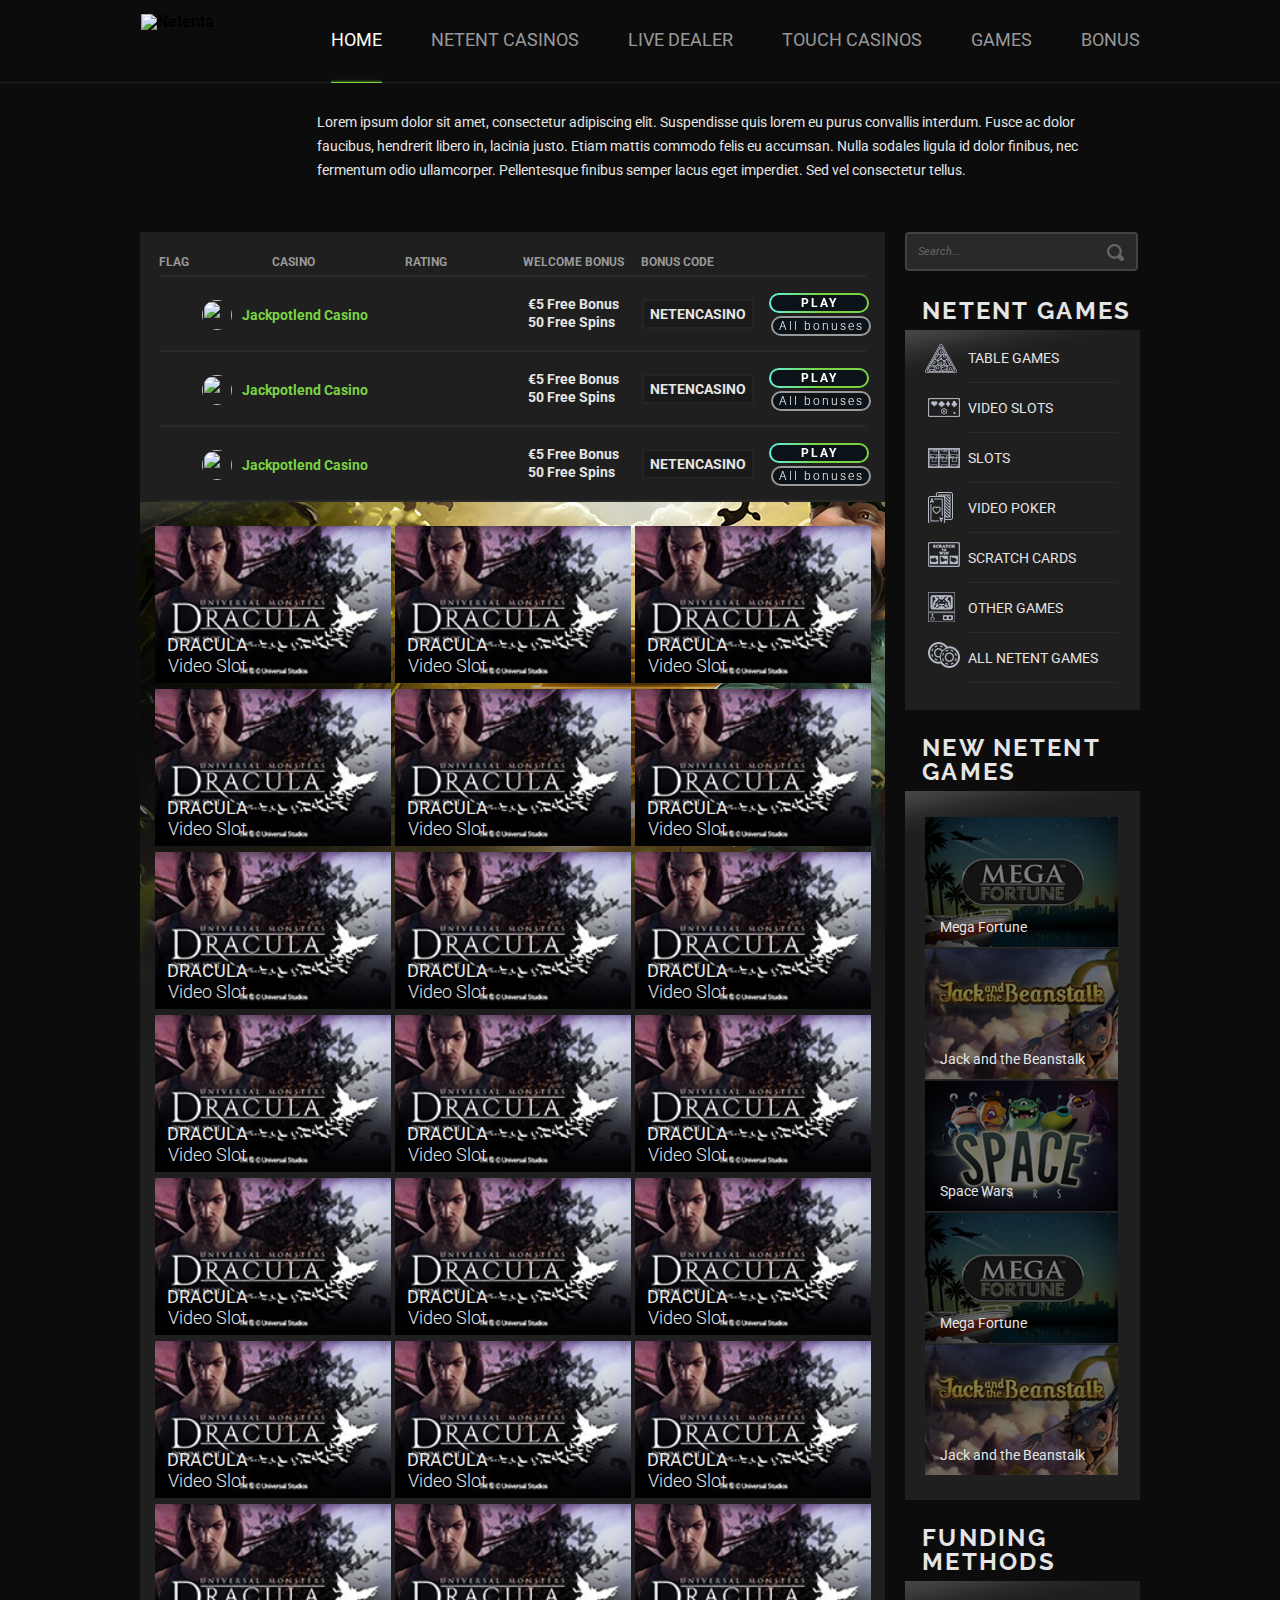
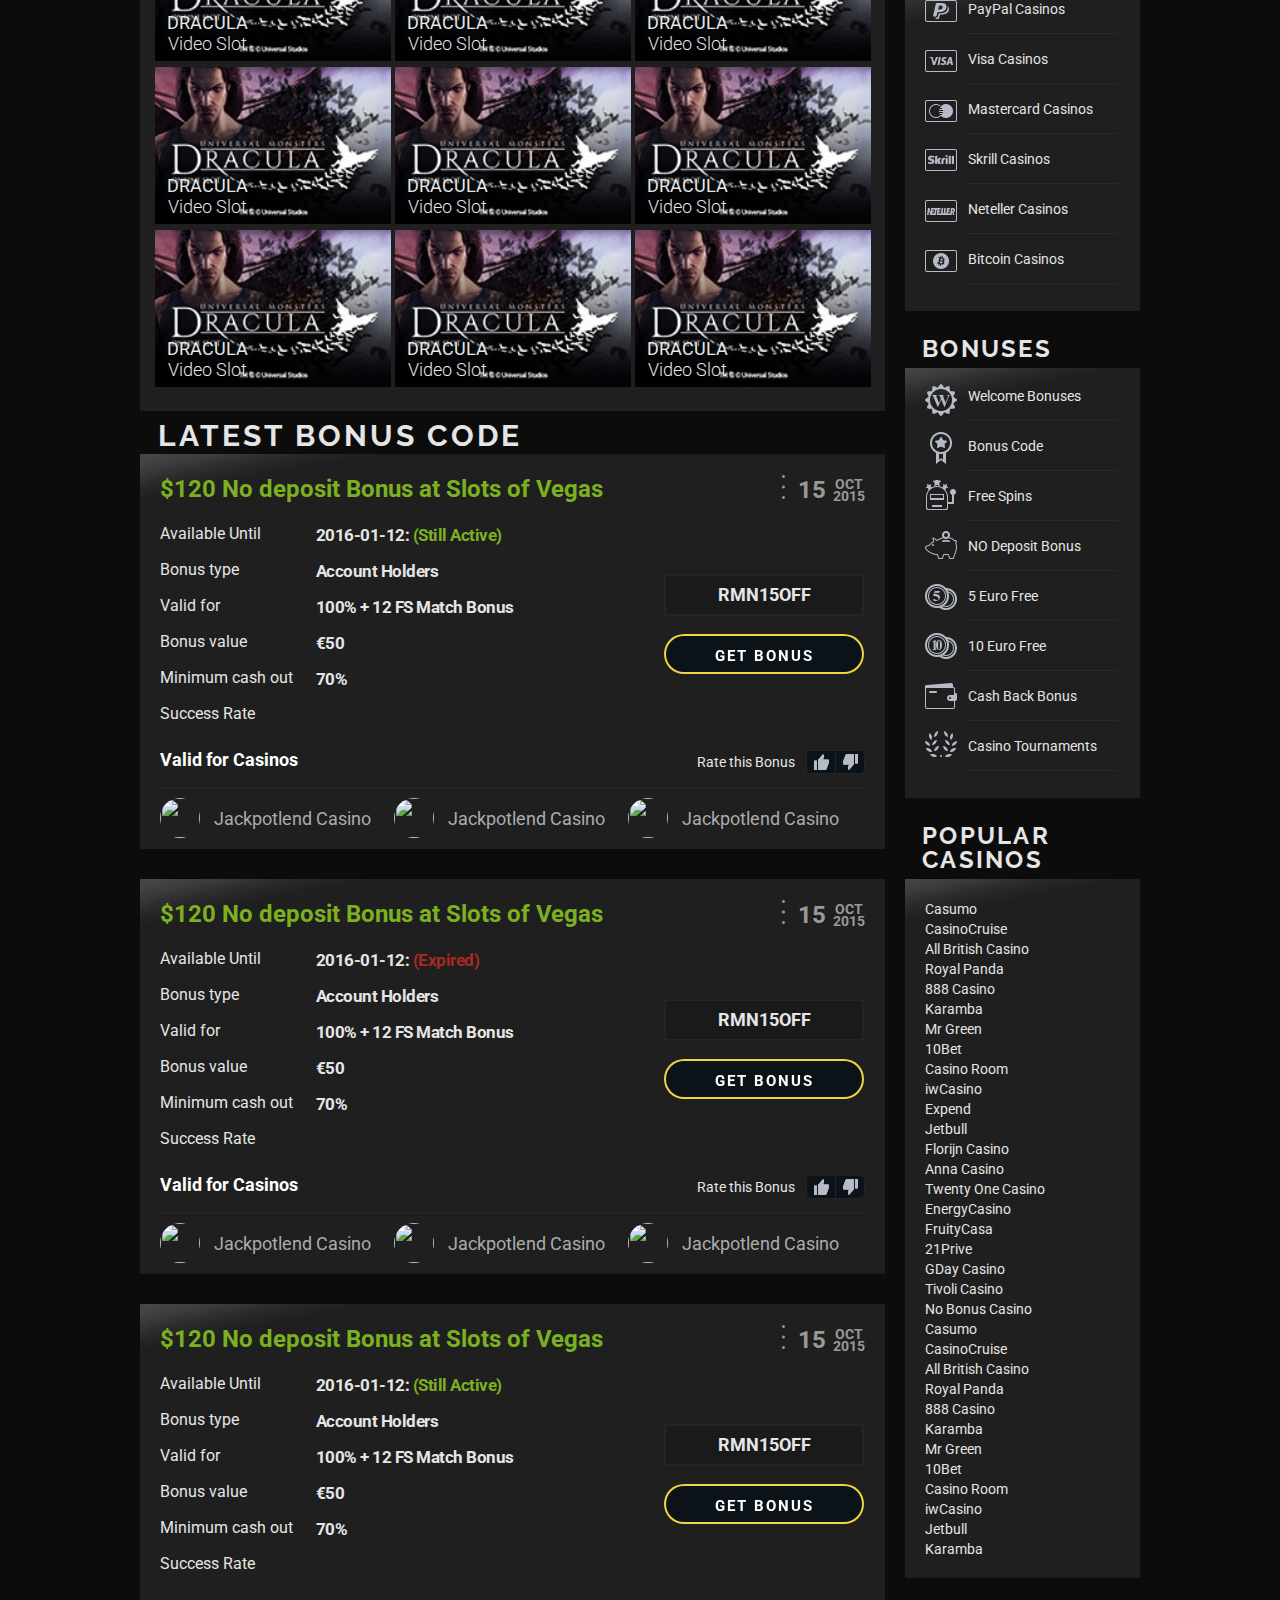
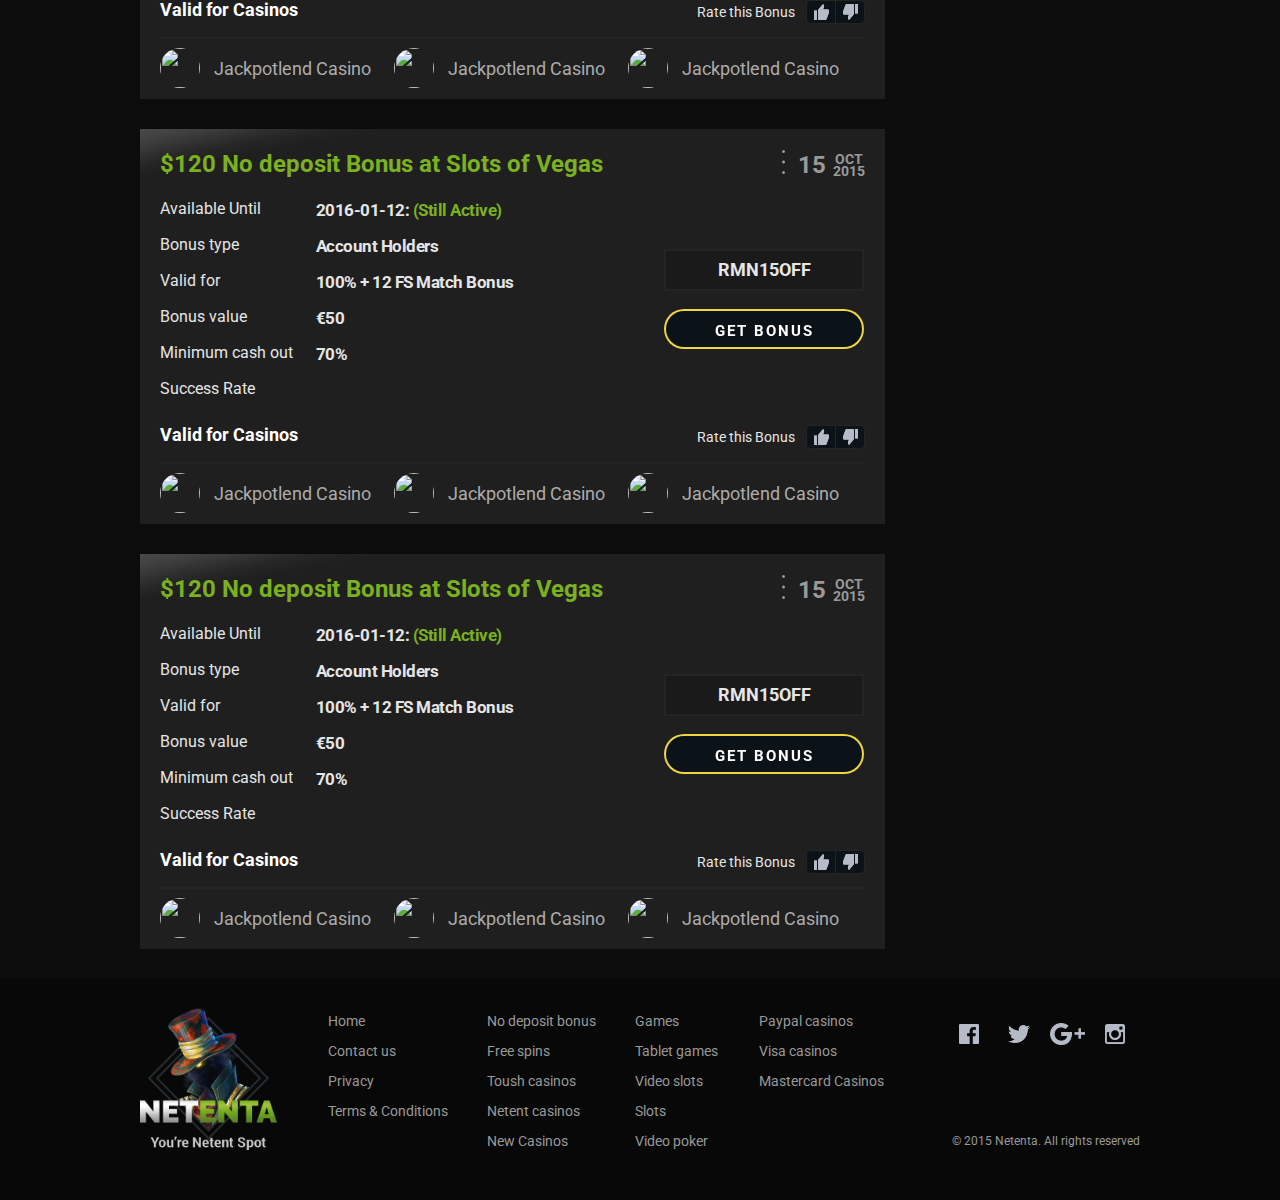
==== index.html @ 896b079a "Merge branch 'kuzmenkos'" ====
﻿<!DOCTYPE html> 
<html lang="ru">
<head>
    <meta charset="utf-8" />
    <meta name="robots" content="noindex, nofollow">
    <meta name="viewport" content="width=device-width, initial-scale=1, shrink-to-fit=no">
    <meta name="format-detection" content="telephone=no">
    <meta name="format-detection" content="address=no">

    <title>Title</title>
    <link href='https://fonts.googleapis.com/css?family=Roboto:400,700,500,900' rel='stylesheet' type='text/css'>
    <link href='https://fonts.googleapis.com/css?family=Raleway:400,700,500,300' rel='stylesheet' type='text/css'>
    <link rel="stylesheet" href="css/main.css" />

</head>
<body>

    <!-- btn-up -->
    <span class="btn-up"></span>
    <!-- /btn-up -->

    <div class="site">

        <!-- site__header -->
        <header class="site__header">

            <!-- site__header-layout -->
            <div class="site__header-layout">

                <!-- logo -->
                <h1 class="logo">
                    <img src="img/logo.png" alt="Netenta" class="logo__mobile"/>
                    <img src="img/logo-desktop.jpg" alt="Netenta" class="logo__desktop"/>
                </h1>
                <!-- /logo -->

                <!-- menu -->
                <nav class="menu">

                    <!-- menu__btn -->
                    <button class="menu__btn"></button>
                    <!-- /menu__btn -->

                    <!-- menu__wrap -->
                    <div class="menu__wrap">

                        <a href="#" class="active"><span>Home</span></a>
                        <a href="#"><span>Netent casinos</span></a>
                        <a href="#"><span>Live Dealer</span></a>
                        <a href="#"><span>Touch casinos</span></a>
                        <a href="#"><span>Games</span></a>
                        <a href="#"><span>Bonus</span></a>

                    </div>
                    <!-- /menu__wrap -->
                </nav>
                <!-- /menu -->

                <!-- search -->
                <div class="search">

                    <!-- search__btn -->
                    <div class="search__btn"></div>
                    <!-- /search__btn -->

                    <!-- search__frame -->
                    <div class="search__frame">
                        <input type="search" name="search" placeholder="Search..."/>
                        <button name="find" value="find"></button>
                    </div>
                    <!-- /search__frame -->

                </div>
                <!-- /search -->
            </div>
            <!-- /site__header-layout -->

        </header>
        <!-- /site__header -->

        <!-- site__content -->
        <div class="site__content">

            <!-- text -->
            <div class="text">
                <p>
                    Lorem ipsum dolor sit amet, consectetur adipiscing elit.
                    Suspendisse quis lorem eu purus convallis interdum.
                    Fusce ac dolor faucibus, hendrerit libero in, lacinia justo.
                    Etiam mattis commodo felis eu accumsan. Nulla sodales ligula id
                    dolor finibus, nec fermentum odio ullamcorper. Pellentesque finibus
                    semper lacus eget imperdiet. Sed vel consectetur tellus.
                </p>
            </div>
            <!-- /text -->

            <!-- site__content-layout -->
            <div class="site__content-layout">

                <!-- games -->
                <div class="games">

                    <!-- games__head-->
                    <div class="games__head">
                        <div class="games__head-flag">Flag</div>
                        <div class="games__head-casino">Casino</div>
                        <div class="games_head_tablet">
                            <div class="games__head-rating">Rating</div>
                            <div class="games__head-bonus">Welcome bonus</div>
                            <div class="games__head-code">Bonus code</div>
                        </div>
                        <div></div>
                    </div>
                    <!-- /games__head -->

                    <!--game-->
                    <div class="game">

                        
                            <!--game__flag-->
                            <div class="game__flag"></div>
                            <!--/game__flag-->
                        
                            <!--game__casino-->
                            <div class="game__casino">
                                <img src="img/casino-game-logo.png">
                                Jackpotlend Casino
                            </div>
                            <!--/game__casino-->

                        <div class="games-tablet">
                            <!--game__rating-->
                            <div class="game__rating">

                                    <div style="width: 50%"></div>

                            </div>
                            <!--/game__rating-->
                        
                            <!--game__bonus-->
                            <div class="game__bonus">
                                <span>€5 Free Bonus</span>
                                <span>50 Free Spins</span>
                            </div>
                            <!--/game__bonus-->

                            <!--game__code-->
                            <div class="game__code">
                                Netencasino
                            </div>
                            <!--/game__code-->

                            <!--game__buttons-->
                            <div class="game__buttons">
                                <a class="btn-play" href="#"><span>Play</span></a>
                                <a class="btn-play btn-all" href="#"><span>All bonuses</span></a>
                            </div>
                            <!--/game__buttons-->
                            </div>

                    </div>
                    <!--/game-->

                    
                    <!--game-->
                    <div class="game">

                        <!--game__flag-->
                        <div class="game__flag"></div>
                        <!--/game__flag-->

                        <!--game__casino-->
                        <div class="game__casino">
                            <img src="img/casino-game-logo.png">
                            Jackpotlend Casino
                        </div>
                        <!--/game__casino-->

                        <div class="games-tablet">
                            <!--game__rating-->
                            <div class="game__rating">

                                <div style="width: 50%"></div>

                            </div>
                            <!--/game__rating-->

                            <!--game__bonus-->
                            <div class="game__bonus">
                                <span>€5 Free Bonus</span>
                                <span>50 Free Spins</span>
                            </div>
                            <!--/game__bonus-->

                            <!--game__code-->
                            <div class="game__code">
                                Netencasino
                            </div>
                            <!--/game__code-->

                            <!--game__buttons-->
                            <div class="game__buttons">
                                <a class="btn-play" href="#"><span>Play</span></a>
                                <a class="btn-play btn-all" href="#"><span>All bonuses</span></a>
                            </div>
                            <!--/game__buttons-->
                        </div>

                    </div>
                    <!--/game-->

                    <!--game-->
                    <div class="game">

                        <!--game__flag-->
                        <div class="game__flag"></div>
                        <!--/game__flag-->

                        <!--game__casino-->
                        <div class="game__casino">
                            <img src="img/casino-game-logo.png">
                            Jackpotlend Casino
                        </div>
                        <!--/game__casino-->

                        <div class="games-tablet">
                            <!--game__rating-->
                            <div class="game__rating">

                                <div style="width: 50%"></div>

                            </div>
                            <!--/game__rating-->

                            <!--game__bonus-->
                            <div class="game__bonus">
                                <span>€5 Free Bonus</span>
                                <span>50 Free Spins</span>
                            </div>
                            <!--/game__bonus-->

                            <!--game__code-->
                            <div class="game__code">
                                Netencasino
                            </div>
                            <!--/game__code-->

                            <!--game__buttons-->
                            <div class="game__buttons">
                                <a class="btn-play" href="#"><span>Play</span></a>
                                <a class="btn-play btn-all" href="#"><span>All bonuses</span></a>
                            </div>
                            <!--/game__buttons-->
                        </div>

                    </div>
                    <!--/game-->


                </div>
                <!-- /games -->

                <div class="preview__games">

                    <div>
                        <a href="#" style="background-image: url('img/game1.png')">

                            <span class="preview__games-descr"><strong>Dracula</strong>Video Slot</span>
                            <span class="preview__button">Play</span>
                        </a>

                    </div>

                    <div>
                        <a href="#" style="background-image: url('img/game1.png')">

                            <span class="preview__games-descr"><strong>Dracula</strong>Video Slot</span>
                            <span class="preview__button">Play</span>
                        </a>

                    </div>

                    <div>
                        <a href="#" style="background-image: url('img/game1.png')">

                            <span class="preview__games-descr"><strong>Dracula</strong>Video Slot</span>
                            <span class="preview__button">Play</span>
                        </a>

                    </div>

                    <div>
                        <a href="#" style="background-image: url('img/game1.png')">

                            <span class="preview__games-descr"><strong>Dracula</strong>Video Slot</span>
                            <span class="preview__button">Play</span>
                        </a>

                    </div>

                    <div>
                        <a href="#" style="background-image: url('img/game1.png')">

                            <span class="preview__games-descr"><strong>Dracula</strong>Video Slot</span>
                            <span class="preview__button">Play</span>
                        </a>

                    </div>

                    <div>
                        <a href="#" style="background-image: url('img/game1.png')">

                            <span class="preview__games-descr"><strong>Dracula</strong>Video Slot</span>
                            <span class="preview__button">Play</span>
                        </a>

                    </div>

                    <div>
                        <a href="#" style="background-image: url('img/game1.png')">

                            <span class="preview__games-descr"><strong>Dracula</strong>Video Slot</span>
                            <span class="preview__button">Play</span>
                        </a>

                    </div>

                    <div>
                        <a href="#" style="background-image: url('img/game1.png')">

                            <span class="preview__games-descr"><strong>Dracula</strong>Video Slot</span>
                            <span class="preview__button">Play</span>
                        </a>

                    </div>

                    <div>
                        <a href="#" style="background-image: url('img/game1.png')">

                            <span class="preview__games-descr"><strong>Dracula</strong>Video Slot</span>
                            <span class="preview__button">Play</span>
                        </a>

                    </div>

                    <div>
                        <a href="#" style="background-image: url('img/game1.png')">

                            <span class="preview__games-descr"><strong>Dracula</strong>Video Slot</span>
                            <span class="preview__button">Play</span>
                        </a>

                    </div>

                    <div>
                        <a href="#" style="background-image: url('img/game1.png')">

                            <span class="preview__games-descr"><strong>Dracula</strong>Video Slot</span>
                            <span class="preview__button">Play</span>
                        </a>

                    </div>
                    <div>
                        <a href="#" style="background-image: url('img/game1.png')">

                            <span class="preview__games-descr"><strong>Dracula</strong>Video Slot</span>
                            <span class="preview__button">Play</span>
                        </a>

                    </div>
                    <div>
                        <a href="#" style="background-image: url('img/game1.png')">

                            <span class="preview__games-descr"><strong>Dracula</strong>Video Slot</span>
                            <span class="preview__button">Play</span>
                        </a>

                    </div>
                    <div>
                        <a href="#" style="background-image: url('img/game1.png')">

                            <span class="preview__games-descr"><strong>Dracula</strong>Video Slot</span>
                            <span class="preview__button">Play</span>
                        </a>

                    </div>
                    <div>
                        <a href="#" style="background-image: url('img/game1.png')">

                            <span class="preview__games-descr"><strong>Dracula</strong>Video Slot</span>
                            <span class="preview__button">Play</span>
                        </a>

                    </div>
                    <div>
                        <a href="#" style="background-image: url('img/game1.png')">

                            <span class="preview__games-descr"><strong>Dracula</strong>Video Slot</span>
                            <span class="preview__button">Play</span>
                        </a>

                    </div>
                    <div>
                        <a href="#" style="background-image: url('img/game1.png')">

                            <span class="preview__games-descr"><strong>Dracula</strong>Video Slot</span>
                            <span class="preview__button">Play</span>
                        </a>

                    </div>
                    <div>
                        <a href="#" style="background-image: url('img/game1.png')">

                            <span class="preview__games-descr"><strong>Dracula</strong>Video Slot</span>
                            <span class="preview__button">Play</span>
                        </a>

                    </div>
                    <div>
                        <a href="#" style="background-image: url('img/game1.png')">

                            <span class="preview__games-descr"><strong>Dracula</strong>Video Slot</span>
                            <span class="preview__button">Play</span>
                        </a>

                    </div>
                    <div>
                        <a href="#" style="background-image: url('img/game1.png')">

                            <span class="preview__games-descr"><strong>Dracula</strong>Video Slot</span>
                            <span class="preview__button">Play</span>
                        </a>

                    </div>
                    <div>
                        <a href="#" style="background-image: url('img/game1.png')">

                            <span class="preview__games-descr"><strong>Dracula</strong>Video Slot</span>
                            <span class="preview__button">Play</span>
                        </a>

                    </div>
                    <div>
                        <a href="#" style="background-image: url('img/game1.png')">

                            <span class="preview__games-descr"><strong>Dracula</strong>Video Slot</span>
                            <span class="preview__button">Play</span>
                        </a>

                    </div>
                    <div>
                        <a href="#" style="background-image: url('img/game1.png')">

                            <span class="preview__games-descr"><strong>Dracula</strong>Video Slot</span>
                            <span class="preview__button">Play</span>
                        </a>

                    </div>
                    <div>
                        <a href="#" style="background-image: url('img/game1.png')">

                            <span class="preview__games-descr"><strong>Dracula</strong>Video Slot</span>
                            <span class="preview__button">Play</span>
                        </a>

                    </div>
                    <div>
                        <a href="#" style="background-image: url('img/game1.png')">

                            <span class="preview__games-descr"><strong>Dracula</strong>Video Slot</span>
                            <span class="preview__button">Play</span>
                        </a>

                    </div>
                    <div>
                        <a href="#" style="background-image: url('img/game1.png')">

                            <span class="preview__games-descr"><strong>Dracula</strong>Video Slot</span>
                            <span class="preview__button">Play</span>
                        </a>

                    </div>
                    <div>
                        <a href="#" style="background-image: url('img/game1.png')">

                            <span class="preview__games-descr"><strong>Dracula</strong>Video Slot</span>
                            <span class="preview__button">Play</span>
                        </a>

                    </div>



                </div>

                <!--latest -->
                <div class="latest">

                    <!--site__title -->
                    <h2 class="site__title">Latest Bonus code</h2>
                    <!--site__title -->

                    <!--latest__wrap -->
                    <div class="latest__wrap">

                        <!--latest__item -->
                        <div class="latest__item">

                            <h2 class="latest__title">$120 No deposit Bonus at Slots of Vegas</h2>

                            <div class="latest__data">
                                <span>Oct</span>
                                <span class="latest__data__number">15</span>
                                <span>2015</span>
                            </div>

                            <dl class="latest__bonus">
                                <dt>Available Until</dt>
                                <dd>2016-01-12:
                                    <span class="latest__green">(Still Active)</span>
                                </dd>
                                <dt>Bonus type</dt>
                                <dd>Account Holders</dd>
                                <dt>Valid for</dt>
                                <dd>100% + 12 FS
                                    Match Bonus</dd>
                                <dt>Bonus value</dt>
                                <dd>€50</dd>
                                <dt>Minimum cash out</dt>
                                <dd>70%</dd>
                                <dt>Success Rate</dt>
                                <dd></dd>
                            </dl>

                            <!--latest__code -->
                            <div class="latest__code">
                                rmn15off
                            </div>
                            <!--/latest__code -->

                            <!--btn_latest -->
                            <a class="btn-play btn_latest" href="#">
                                <span>Get Bonus</span>
                            </a>
                            <!--/btn_latest -->

                            <!--latest__rate -->
                            <div class="latest__rate">

                                <div class="latest__hand">
                                    <span>Rate this Bonus</span>
                                    <a href="#" class="latest__hand-up">
                                        <span></span>
                                    </a>
                                    <a href="#" class="latest__hand-down">
                                        <span></span>
                                    </a>
                                    <span>Rate this Bonus</span>
                                </div>

                            </div>
                            <!--/latest__rate -->

                            <div class="latest__valid">
                                Valid for Casinos
                            </div>

                            <div class="latest__valid-casino">

                                <!--game__casino-->
                                <a href="#" class="game__casino">
                                        <img src="img/casino-game-logo.png">
                                        Jackpotlend Casino
                                </a>
                                <!--/game__casino-->

                                <!--game__casino-->
                                <a href="#" class="game__casino">
                                    <img src="img/casino-game-logo.png">
                                    Jackpotlend Casino
                                </a>
                                <!--/game__casino-->

                                <!--game__casino-->
                                <a href="#" class="game__casino">
                                    <img src="img/casino-game-logo.png">
                                    Jackpotlend Casino
                                </a>
                                <!--/game__casino-->

                            </div>

                        </div>
                        <!--/latest__item -->

                        <!--latest__item -->
                        <div class="latest__item">

                            <h2 class="latest__title">$120 No deposit Bonus at Slots of Vegas</h2>

                            <div class="latest__data">
                                <span>Oct</span>
                                <span class="latest__data__number">15</span>
                                <span>2015</span>
                            </div>

                            <dl class="latest__bonus">
                                <dt>Available Until</dt>
                                <dd>2016-01-12:
                                    <span class="latest__red">(Expired)</span>
                                </dd>
                                <dt>Bonus type</dt>
                                <dd>Account Holders</dd>
                                <dt>Valid for</dt>
                                <dd>100% + 12 FS
                                    Match Bonus</dd>
                                <dt>Bonus value</dt>
                                <dd>€50</dd>
                                <dt>Minimum cash out</dt>
                                <dd>70%</dd>
                                <dt>Success Rate</dt>
                                <dd></dd>
                            </dl>

                            <!--latest__code -->
                            <div class="latest__code">
                                rmn15off
                            </div>
                            <!--/latest__code -->

                            <!--btn_latest -->
                            <a class="btn-play btn_latest" href="#">
                                <span>Get Bonus</span>
                            </a>
                            <!--/btn_latest -->

                            <!--latest__rate -->
                            <div class="latest__rate">

                                <div class="latest__hand">
                                    <span>Rate this Bonus</span>
                                    <a href="#" class="latest__hand-up">
                                        <span></span>
                                    </a>
                                    <a href="#" class="latest__hand-down">
                                        <span></span>
                                    </a>
                                    <span>Rate this Bonus</span>
                                </div>

                            </div>
                            <!--/latest__rate -->

                            <div class="latest__valid">
                                Valid for Casinos
                            </div>

                            <div class="latest__valid-casino">

                                <!--game__casino-->
                                <a href="#" class="game__casino">
                                    <img src="img/casino-game-logo.png">
                                    Jackpotlend Casino
                                </a>
                                <!--/game__casino-->

                                <!--game__casino-->
                                <a href="#" class="game__casino">
                                    <img src="img/casino-game-logo.png">
                                    Jackpotlend Casino
                                </a>
                                <!--/game__casino-->

                                <!--game__casino-->
                                <a href="#" class="game__casino">
                                    <img src="img/casino-game-logo.png">
                                    Jackpotlend Casino
                                </a>
                                <!--/game__casino-->

                            </div>

                        </div>
                        <!--/latest__item -->

                        <!--latest__item -->
                        <div class="latest__item">

                            <h2 class="latest__title">$120 No deposit Bonus at Slots of Vegas</h2>

                            <div class="latest__data">
                                <span>Oct</span>
                                <span class="latest__data__number">15</span>
                                <span>2015</span>
                            </div>

                            <dl class="latest__bonus">
                                <dt>Available Until</dt>
                                <dd>2016-01-12:
                                    <span class="latest__green">(Still Active)</span>
                                </dd>
                                <dt>Bonus type</dt>
                                <dd>Account Holders</dd>
                                <dt>Valid for</dt>
                                <dd>100% + 12 FS
                                    Match Bonus</dd>
                                <dt>Bonus value</dt>
                                <dd>€50</dd>
                                <dt>Minimum cash out</dt>
                                <dd>70%</dd>
                                <dt>Success Rate</dt>
                                <dd></dd>
                            </dl>

                            <!--latest__code -->
                            <div class="latest__code">
                                rmn15off
                            </div>
                            <!--/latest__code -->

                            <!--btn_latest -->
                            <a class="btn-play btn_latest" href="#">
                                <span>Get Bonus</span>
                            </a>
                            <!--/btn_latest -->

                            <!--latest__rate -->
                            <div class="latest__rate">

                                <div class="latest__hand">
                                    <span>Rate this Bonus</span>
                                    <a href="#" class="latest__hand-up">
                                        <span></span>
                                    </a>
                                    <a href="#" class="latest__hand-down">
                                        <span></span>
                                    </a>
                                    <span>Rate this Bonus</span>
                                </div>

                            </div>
                            <!--/latest__rate -->

                            <div class="latest__valid">
                                Valid for Casinos
                            </div>

                            <div class="latest__valid-casino">

                                <!--game__casino-->
                                <a href="#" class="game__casino">
                                    <img src="img/casino-game-logo.png">
                                    Jackpotlend Casino
                                </a>
                                <!--/game__casino-->

                                <!--game__casino-->
                                <a href="#" class="game__casino">
                                    <img src="img/casino-game-logo.png">
                                    Jackpotlend Casino
                                </a>
                                <!--/game__casino-->

                                <!--game__casino-->
                                <a href="#" class="game__casino">
                                    <img src="img/casino-game-logo.png">
                                    Jackpotlend Casino
                                </a>
                                <!--/game__casino-->

                            </div>

                        </div>
                        <!--/latest__item -->

                        <!--latest__item -->
                        <div class="latest__item">

                            <h2 class="latest__title">$120 No deposit Bonus at Slots of Vegas</h2>

                            <div class="latest__data">
                                <span>Oct</span>
                                <span class="latest__data__number">15</span>
                                <span>2015</span>
                            </div>

                            <dl class="latest__bonus">
                                <dt>Available Until</dt>
                                <dd>2016-01-12:
                                    <span class="latest__green">(Still Active)</span>
                                </dd>
                                <dt>Bonus type</dt>
                                <dd>Account Holders</dd>
                                <dt>Valid for</dt>
                                <dd>100% + 12 FS
                                    Match Bonus</dd>
                                <dt>Bonus value</dt>
                                <dd>€50</dd>
                                <dt>Minimum cash out</dt>
                                <dd>70%</dd>
                                <dt>Success Rate</dt>
                                <dd></dd>
                            </dl>

                            <!--latest__code -->
                            <div class="latest__code">
                                rmn15off
                            </div>
                            <!--/latest__code -->

                            <!--btn_latest -->
                            <a class="btn-play btn_latest" href="#">
                                <span>Get Bonus</span>
                            </a>
                            <!--/btn_latest -->

                            <!--latest__rate -->
                            <div class="latest__rate">

                                <div class="latest__hand">
                                    <span>Rate this Bonus</span>
                                    <a href="#" class="latest__hand-up">
                                        <span></span>
                                    </a>
                                    <a href="#" class="latest__hand-down">
                                        <span></span>
                                    </a>
                                    <span>Rate this Bonus</span>
                                </div>

                            </div>
                            <!--/latest__rate -->

                            <div class="latest__valid">
                                Valid for Casinos
                            </div>

                            <div class="latest__valid-casino">

                                <!--game__casino-->
                                <a href="#" class="game__casino">
                                    <img src="img/casino-game-logo.png">
                                    Jackpotlend Casino
                                </a>
                                <!--/game__casino-->

                                <!--game__casino-->
                                <a href="#" class="game__casino">
                                    <img src="img/casino-game-logo.png">
                                    Jackpotlend Casino
                                </a>
                                <!--/game__casino-->

                                <!--game__casino-->
                                <a href="#" class="game__casino">
                                    <img src="img/casino-game-logo.png">
                                    Jackpotlend Casino
                                </a>
                                <!--/game__casino-->

                            </div>

                        </div>
                        <!--/latest__item -->

                        <!--latest__item -->
                        <div class="latest__item">

                            <h2 class="latest__title">$120 No deposit Bonus at Slots of Vegas</h2>

                            <div class="latest__data">
                                <span>Oct</span>
                                <span class="latest__data__number">15</span>
                                <span>2015</span>
                            </div>

                            <dl class="latest__bonus">
                                <dt>Available Until</dt>
                                <dd>2016-01-12:
                                    <span class="latest__green">(Still Active)</span>
                                </dd>
                                <dt>Bonus type</dt>
                                <dd>Account Holders</dd>
                                <dt>Valid for</dt>
                                <dd>100% + 12 FS
                                    Match Bonus</dd>
                                <dt>Bonus value</dt>
                                <dd>€50</dd>
                                <dt>Minimum cash out</dt>
                                <dd>70%</dd>
                                <dt>Success Rate</dt>
                                <dd></dd>
                            </dl>

                            <!--latest__code -->
                            <div class="latest__code">
                                rmn15off
                            </div>
                            <!--/latest__code -->

                            <!--btn_latest -->
                            <a class="btn-play btn_latest" href="#">
                                <span>Get Bonus</span>
                            </a>
                            <!--/btn_latest -->

                            <!--latest__rate -->
                            <div class="latest__rate">

                                <div class="latest__hand">
                                    <span>Rate this Bonus</span>
                                    <a href="#" class="latest__hand-up">
                                        <span></span>
                                    </a>
                                    <a href="#" class="latest__hand-down">
                                        <span></span>
                                    </a>
                                    <span>Rate this Bonus</span>
                                </div>

                            </div>
                            <!--/latest__rate -->

                            <div class="latest__valid">
                                Valid for Casinos
                            </div>

                            <div class="latest__valid-casino">

                                <!--game__casino-->
                                <a href="#" class="game__casino">
                                    <img src="img/casino-game-logo.png">
                                    Jackpotlend Casino
                                </a>
                                <!--/game__casino-->

                                <!--game__casino-->
                                <a href="#" class="game__casino">
                                    <img src="img/casino-game-logo.png">
                                    Jackpotlend Casino
                                </a>
                                <!--/game__casino-->

                                <!--game__casino-->
                                <a href="#" class="game__casino">
                                    <img src="img/casino-game-logo.png">
                                    Jackpotlend Casino
                                </a>
                                <!--/game__casino-->

                            </div>

                        </div>
                        <!--/latest__item -->

                    </div>
                        <!--/latest__wrap -->

                </div>
                    <!-- /latest -->

            </div>
                <!-- site__content-layout -->


            <!-- site__aside -->
            <aside class="site__aside">

                <!-- search -->
                <div class="search">

                    <!-- search__btn -->
                    <div class="search__btn"></div>
                    <!-- /search__btn -->

                    <!-- search__frame -->
                    <div class="search__frame">
                        <input type="search" name="search" placeholder="Search..."/>
                        <button name="find" value="find"></button>
                    </div>
                    <!-- /search__frame -->

                </div>
                <!-- /search -->

                <!-- site__aside__netent -->
                <div class="site__aside__netent">
                    <h2>Netent games</h2>
                    <ul>
                        <li>
                            <a class="netent__item1" href="#">Table games</a>
                        </li>
                        <li>
                            <a class="netent__item2" href="#">Video slots</a>
                        </li>
                        <li>
                            <a class="netent__item3" href="#">Slots</a>
                        </li>
                        <li>
                            <a class="netent__item4" href="#">Video poker</a>
                        </li>
                        <li>
                            <a class="netent__item5" href="#">Scratch cards</a>
                        </li>
                        <li>
                            <a class="netent__item6" href="#">Other games</a>
                        </li>
                        <li>
                            <a class="netent__item7" href="#">All netent games</a>
                        </li>
                    </ul>
                </div>
                <!-- /site__aside__netent -->

                <!-- site__aside__new-netent -->
                <div class="site__aside__new-netent">
                    <h2>New Netent games</h2>

                    <ul class="new-netent__mobile">
                        <li>
                            <a class="new-netent__item1" href="#">Dracula</a>
                        </li>
                        <li>
                            <a class="new-netent__item2" href="#">Dracula</a>
                        </li>
                        <li>
                            <a class="new-netent__item3" href="#">Dracula</a>
                        </li>
                        <li>
                            <a class="new-netent__item4" href="#">Dracula</a>
                        </li>
                        <li>
                            <a class="new-netent__item5" href="#">Dracula</a>
                        </li>
                    </ul>

                    <ul class="new-netent__desktop">
                        <li>
                            <a class="new-netent__item1" href="#" style="background-image: url(pic/aside-pic01.jpg)">Mega Fortune</a>
                        </li>
                        <li>
                            <a class="new-netent__item2" href="#" style="background-image: url(pic/aside-pic02.jpg)">Jack and the Beanstalk</a>
                        </li>
                        <li>
                            <a class="new-netent__item3" href="#" style="background-image: url(pic/aside-pic03.jpg)">Space Wars</a>
                        </li>
                        <li>
                            <a class="new-netent__item4" href="#" style="background-image: url(pic/aside-pic04.jpg)">Mega Fortune</a>
                        </li>
                        <li>
                            <a class="new-netent__item5" href="#" style="background-image: url(pic/aside-pic05.jpg)">Jack and the Beanstalk</a>
                        </li>
                    </ul>
                </div>
                <!-- /site__aside__new-netent -->

                <!-- site__aside__funding -->
                <div class="site__aside__funding">
                    <h2>Funding methods</h2>
                    <ul>
                        <li>
                            <a class="funding__item1" href="#">PayPal Casinos</a>
                        </li>
                        <li>
                            <a class="funding__item2" href="#">Visa Casinos</a>
                        </li>
                        <li>
                            <a class="funding__item3" href="#">Mastercard Casinos</a>
                        </li>
                        <li>
                            <a class="funding__item4" href="#">Skrill Casinos</a>
                        </li>
                        <li>
                            <a class="funding__item5" href="#">Neteller Casinos</a>
                        </li>
                        <li>
                            <a class="funding__item6" href="#">Bitcoin Casinos</a>
                        </li>
                    </ul>
                </div>
                <!-- /site__aside__funding -->

                <!-- site__aside__bonus -->
                <div class="site__aside__bonus">
                    <h2>bonuses</h2>
                    <ul>
                        <li>
                            <a class="bonus__item1" href="#">Welcome Bonuses</a>
                        </li>
                        <li>
                            <a class="bonus__item2" href="#">Bonus Code</a>
                        </li>
                        <li>
                            <a class="bonus__item3" href="#">Free Spins</a>
                        </li>
                        <li>
                            <a class="bonus__item4" href="#">NO Deposit Bonus</a>
                        </li>
                        <li>
                            <a class="bonus__item5" href="#">5 Euro Free</a>
                        </li>
                        <li>
                            <a class="bonus__item6" href="#">10 Euro Free</a>
                        </li>
                        <li>
                            <a class="bonus__item7" href="#">Cash Back Bonus</a>
                        </li>
                        <li>
                            <a class="bonus__item8" href="#">Casino Tournaments</a>
                        </li>
                    </ul>
                </div>
                <!-- /site__aside__bonus -->

                <!-- site__aside__popular -->
                <div class="site__aside__popular">
                    <h2>Popular casinos</h2>

                <ul>
                <li>
                    <a href="#">Casumo</a>
                </li>
                <li>
                    <a href="#">CasinoCruise</a>
                </li>
                <li>
                    <a href="#">All British Casino</a>
                </li>
                <li>
                    <a href="#">Royal Panda</a>
                </li>
                <li>
                    <a href="#">888 Casino</a>
                </li>
                <li>
                    <a href="#">Karamba</a>
                </li>
                <li>
                    <a href="#">Mr Green</a>
                </li>
                <li>
                    <a href="#">10Bet</a>
                </li>
                <li>
                    <a href="#">Casino Room</a>
                </li>
                <li>
                    <a href="#">iwCasino</a>
                </li>
                <li>
                    <a href="#">Expend</a>
                </li>

                <li class="popular-mobile">
                    <a href="#">Jetbull</a>
                </li>
                <li class="popular-mobile">
                    <a href="#">Florijn Casino</a>
                </li>
                <li class="popular-mobile">
                    <a href="#">Anna Casino</a>
                </li>
                <li class="popular-mobile">
                    <a href="#">Twenty One Casino</a>
                </li>
                <li class="popular-mobile">
                    <a href="#">EnergyCasino</a>
                </li>
                <li class="popular-mobile">
                    <a href="#">FruityCasa</a>
                </li>
                <li class="popular-mobile">
                    <a href="#">21Prive</a>
                </li>
                <li class="popular-mobile">
                    <a href="#">GDay Casino</a>
                </li>
                <li class="popular-mobile">
                    <a href="#">Tivoli Casino</a>
                </li>
                <li class="popular-mobile">
                    <a href="#">No Bonus Casino</a>
                </li>
                <li class="popular-mobile">
                    <a href="#">Casumo</a>
                </li>
                <li class="popular-mobile">
                    <a href="#">CasinoCruise</a>
                </li>
                <li class="popular-mobile">
                    <a href="#">All British Casino</a>
                </li>
                <li class="popular-mobile">
                    <a href="#">Royal Panda</a>
                </li>
                <li class="popular-mobile">
                    <a href="#">888 Casino</a>
                </li>
                <li class="popular-mobile">
                    <a href="#">Karamba</a>
                </li>
                <li class="popular-mobile">
                    <a href="#">Mr Green</a>
                </li>
                <li class="popular-mobile">
                    <a href="#">10Bet</a>
                </li>
                <li class="popular-mobile">
                    <a href="#">Casino Room</a>
                </li>
                <li class="popular-mobile">
                    <a href="#">iwCasino</a>
                </li>
                <li class="popular-mobile">
                    <a href="#">Jetbull</a>
                </li>
                <li class="popular-mobile">
                    <a href="#">Karamba</a>
                </li>
            </ul>
            <!-- /site__aside__popular -->
            </div>
            </aside>
            <!-- /site__aside -->


        </div>
            <!-- /site__content -->

        <!-- site__footer -->
        <footer class="site__footer">

            <!-- /site__footer-layout -->
            <div class="site__footer-layout">

                <!-- site__footer-menu -->
                <div class="site__footer-menu">
                    <ul>
                        <li>
                            <a href="#">Home</a>
                        </li>
                        <li>
                            <a href="#">Contact us</a>
                        </li>
                        <li>
                            <a href="#">Privacy</a>
                        </li>
                        <li>
                            <a href="#">Terms & Conditions</a>
                        </li>
                    </ul>
                </div>
                <!-- site__footer-menu -->

                <!-- site__footer-menu -->
                <div class="site__footer-popular">
                    <ul>
                        <li>
                            <a href="#">No deposit bonus</a>
                        </li>
                        <li>
                            <a href="#">Free spins</a>
                        </li>
                        <li>
                            <a href="#">Toush casinos</a>
                        </li>
                        <li>
                            <a href="#">Netent casinos</a>
                        </li>
                        <li>
                            <a href="#">New Casinos</a>
                        </li>
                    </ul>
                </div>
                <!-- site__footer-menu -->

                <!-- site__footer-menu -->
                <div class="site__footer-popular">
                    <ul>
                        <li>
                            <a href="#">Games</a>
                        </li>
                        <li>
                            <a href="#">Tablet games</a>
                        </li>
                        <li>
                            <a href="#">Video slots</a>
                        </li>
                        <li>
                            <a href="#">Slots</a>
                        </li>
                        <li>
                            <a href="#">Video poker</a>
                        </li>
                    </ul>
                </div>
                <!-- site__footer-menu -->

                <!-- site__footer-menu -->
                <div class="site__footer-super">
                    <ul>
                        <li>
                            <a href="#">Paypal casinos</a>
                        </li>
                        <li>
                            <a href="#">Visa casinos</a>
                        </li>
                        <li>
                            <a href="#">Mastercard Casinos</a>
                        </li>
                    </ul>
                </div>
                <!-- site__footer-menu -->

                <div class="social">
                    <a class="social-f" href="#"></a>
                    <a class="social-t" href="#"></a>
                    <a class="social-g" href="#"></a>
                    <a class="social-in" href="#"></a>
                </div>

                <!-- site__footer-logo -->
                <a href="#" class="site__footer-logo">
                    <img src="img/logo-silver-green.png" alt="logo">
                </a>
                <!-- /site__footer-logo -->

                <!-- site__footer-copyright -->
                <span class="site__footer-copyright">© 2015 Netenta. All rights reserved</span>
                <!-- /site__footer-copyright -->

            </div>
            <!-- /site__footer-layout -->
        </footer>
        <!-- /site__footer -->

    </div><!-- /site -->

    <script src="js/jquery-2.1.3.min.js"></script>
    <script src="js/jquery.main.js"></script>

</body>
</html>
---- css/main.css ----
@charset "utf-8";
/* --------------- Style to null --------------- */
*{-moz-box-sizing:border-box;box-sizing:border-box;}html,body,div,span,h1,h2,h3,h4,h5,h6,p,em,img,strong,sub,sup,b,u,i,dl,dt,dd,ol,ul,li,fieldset,form,label,table,tbody,tfoot,thead,tr,th,td,article,aside,canvas,details,figcaption,figure,a,footer,header,hgroup,menu,nav,section,summary,time,mark,audio,video{border:0;outline:0;vertical-align:baseline;background:transparent;font-size:100%;margin:0;padding:0;}a{background:transparent;}table{border-collapse:collapse;border-spacing:0;}td,td img{vertical-align:top;}input,select,button,textarea{font-size:12px;font-family:Arial, Helvetica, sans-serif;margin:0;}input[type="text"],input[type="password"],textarea,input[type="email"],input[type="phone"],input[type="number"]{font:12px Arial, Helvetica, sans-serif;padding:0;}input[type="checkbox"]{vertical-align:bottom;}input[type="radio"]{vertical-align:text-bottom;}sub{vertical-align:sub;font-size:smaller;}sup{vertical-align:super;font-size:smaller;}article,aside,details,figcaption,figure,footer,header,hgroup,menu,nav,section{display:block;}ul,ol{list-style:none;}html{overflow-y:scroll;overflow-x:auto;}html,body{height:100%;}body{line-height:1;color:#000;text-align:left;z-index:1;position:relative;}input [type='text']{padding:0;}textarea{resize:none;overflow:auto;}label,input[type="button"],input[type="submit"],button{cursor:pointer;}input[type="button"],input[type="reset"],input[type="submit"],button,input[type="text"],input[type="password"],textarea,input[type="email"],input[type="tel"],input[type="phone"],input[type="number"]{-webkit-appearance:none;}a,a:visited,a:hover,a:focus,a:active{text-decoration:none;}input[type="submit"]::-moz-focus-inner,button::-moz-focus-inner{border:0;padding:0;}input:invalid{outline:none;-moz-box-shadow:none;border:none;}::-ms-clear{display:none;}input,textarea,input[type="search"]:focus,:focus{outline:none;}
input[type="search"]::-webkit-search-cancel-button {
    -webkit-appearance: none;
}
.centering {
    display: table;
    width: 100%;
}
.centering > * {
    display: table-cell;
    vertical-align: middle;
    text-align: center;
}
/* --------------- Style to null --------------- */

/*
    main styles
    version: 15.01.2013

    placeholder

    fonts

    site

    logo
*/

/* --------------- placeholder --------------- */
::-webkit-input-placeholder {
    color: #666;
    -webkit-transition: color 300ms ease-in-out;
}
:-moz-placeholder {
    color: #666;
    -webkit-transition: color 300ms ease-in-out;
    transition: color 300ms ease-in-out;
}
.placeholder {
    color: #666;
    -webkit-transition: color 300ms ease-in-out;
    transition: color 300ms ease-in-out;
}

:focus::-webkit-input-placeholder {color: transparent}
:focus::-moz-placeholder          {color: transparent}
:focus:-moz-placeholder           {color: transparent}
:focus:-ms-input-placeholder      {color: transparent}
/* --------------- /placeholder --------------- */

/* --------------- site --------------- */
.site {
    font-family:'Roboto', sans-serif;
    min-height: 100%;
    min-width: 320px;
    overflow: hidden;
    position: relative;
    z-index: 1;
    background: #0c0c0c;
}
.site:after {
    content: '';
    display: block;
    clear: both;
    width: 100%;
    height: 753px;
}
.site__content {
    position: relative;
    margin: 0 auto;
    z-index: 2;
    max-width: 1000px;
    padding: 0 5px;
}
.site__header {
    position: relative;
    height: 56px;
    border-bottom: 2px solid #1f1f1f;
    background-color: #0c0c0c;
    z-index: 4;
}
.site__header-layout{
    position: relative;
    max-width: 1000px;
    height: inherit;
    margin: 0 auto;
}
.site_desktop{
    display: none;
}
.site__footer {
    z-index: 3;
    position: absolute;
    left: 0;
    right: 0;
    bottom: 0;
    height: 753px;
    background: #0c0c0c;
    padding-top: 41px;
}
.site__footer-layout {
    position: relative;
    width: 100%;
    max-width: 1000px;
    margin: 0 auto;
    height: inherit;
    padding-top: 43px;
    text-align: center;
    background: #080808;
}
.site__footer-super,
.site__footer-popular,
.site__footer-menu{
    text-align: center;
}
.site__footer-layout li a{
    font-size: 18px;
    color: #999999;
    transition: color .3s ease;
}
.site__footer-layout li{
    margin-bottom: 4.5px;
}
.site__footer-layout li a:hover{
    color:#fff;
}
.site__footer-logo{
    position: relative;
    display: block;
    margin: 0 auto 26px;
    width: 141px;
    height: 142px;
}
.site__footer-logo img{
    width: 100%;
    height: 100%;
}
.site__footer-copyright{
    display: block;
    color: #999999;
    font-size: 18px;
}
/* --------------- /site --------------- */

/* --------------- site__aside --------------- */
.site__aside .search{
    display: none;
}

.site__aside{
    position: relative;
    width: 100%;
    text-align: left;
}
.site__title{
    font-family:'Raleway', sans-serif;
    font-weight: 700;
    text-transform: uppercase;
    padding: 10px 0 10px 6px;
    font-size: 30px;
    color: #e5e5e5;
    letter-spacing: 2.3px;
}
.site__aside h2{
    font-family:'Raleway', sans-serif;
    font-weight: 700;
    text-transform: uppercase;
    padding: 10px 0 10px 6px;
    font-size: 24px;
    color: #e5e5e5;
    letter-spacing: 2.3px;
}
.site__aside ul{
    background: #1f1f1f;
    padding-top: 21px;
    margin-bottom: 29px;
}
.site__aside ul li a{
    font-size: 18px;
    font-weight: 400;
    color: #e5e5e5;
    transition: color .3s ease;
}
.site__aside__netent,
.site__aside__new-netent{
    text-transform: uppercase;
}
.popular-mobile{
    display: none;
}
.site__aside li {
    padding-bottom: 16px;
    margin-bottom: 15.5px;
}
.site__aside ul{
    padding: 22px 10px 5px;
    margin-bottom: 7px;
}
.new-netent__desktop{
    display: none;
}
.site__aside__bonus ul li,
.site__aside__funding ul li,
.site__aside__netent ul li,
.site__aside__new-netent ul li{
    border-bottom: 1px solid #292929;
}
.site__aside__popular ul li{
}
.site__aside__popular ul{
    padding-bottom: 10px;
}
.site__aside__bonus ul li:last-child,
.site__aside__funding ul li:last-child,
.site__aside__netent ul li:last-child,
.site__aside__new-netent ul li:last-child{
    border: none;
    padding-bottom: 0;
}
.site__aside ul li a:hover{
    color:#7ad340;
}
.site__aside__bonus{
    display: none;
}
.site__aside__popular ul li{
    margin-bottom: 12px;
    padding-bottom: 0;
}
/* --------------- /site__aside --------------- */

/* --------------- contact --------------- */
.contact{
    background: #1f1f1f url("../img/contact-bg.png") no-repeat;
    background-size: 300px 150px;
    background-position: center bottom;
    padding: 0 10px 0;
    padding-bottom: 150px;
}
.contact-us {
    position: relative;
    text-align: center;
    width: 100%;
    margin: 16px auto 0 auto;
    padding: 15px 0 16px 0;
}
.contact .social {
    text-align: center;
}
.contact-us fieldset {
    position: relative;
    display: block;
    vertical-align: top;
}
.contact-us fieldset input[type='text'],
.contact-us fieldset input[type='email'],
.contact-us fieldset textarea {
    width: 100%;
    height: 38px;
    margin-bottom: 20px;
    padding: 0 7px 0;
    border: 1px solid #292929;
    display: block;
    color: #c4c4c4;
    font-size: 11px;
    background: #141414;
}
.contact-us fieldset textarea {
    width: 100%;
    height: 79px;
    padding: 1px 0 0 7px;
    font-size: 11px;
}
.contact-us .submit {
    position: relative;
    margin: 17px auto;
    font-size: 12px;
    border: 1px solid #f0d543;
    width: 200px;
    height: 40px;
    color: #fff;
    background: transparent;
    text-transform: uppercase;
    border-radius: 20px;
    -webkit-transition: background 0.3s ease;
    transition: background 0.3s ease;
}
.contact__info{
    display: inline-block;
    vertical-align: top;
    padding-top: 26px;
    width: 100%;
    height: 140px;
    background: url("../img/contact-icon03.png") no-repeat;
    background-size: 80px 75px;
    background-position: center right;
    border-bottom: 1px solid #292929;
    margin-bottom: 10px;
}
.contact .social-in,
.contact .social-t,
.contact .social-f {
    margin: 7px 0 0;
}
.contact__info a{
    display: block;
    position: relative;
    font-size: 18px;
    color: #e5e5e5;
    padding-left: 40px;
    margin-left: 0;
}
.contact__mail{
    margin-bottom: 50px;
}
.contact__mail:before{
    content: "";
    position: absolute;
    left: 0;
    top: -9px;
    width: 35px;
    height: 35px;
    background: url(../img/contact-icon02.png) no-repeat center;
    background-size: contain;
}
.contact__web:before{
    content: "";
    position: absolute;
    left: 0;
    top: -9px;
    width: 35px;
    height: 35px;
    background: url(../img/contact-icon01.png) no-repeat center;
    background-size: contain;
}
.contact .social a{
    display: inline-block;
    vertical-align: middle;
}
.contact .social div{
    display: inline-block;
    vertical-align: middle;
    width: 35px;
    height: 35px;
    border-radius: 50%;
    background: #1a1a1a;
    margin-left: 40px;
}
.contact .social div:first-child{
    margin-left: 0;
}
/* --------------- /contact --------------- */

/* --------------- social --------------- */
.social{
    position: relative;
    padding-top: 6px;
    margin-bottom: 22px;
}
.social-f{
    display: inline-block;
    vertical-align: middle;
    width: 20px;
    height: 20px;
    background: url("../img/social-f.png") no-repeat center;
    background-size: contain;
    margin-right: 25px;
}
.social-t{
    display: inline-block;
    vertical-align: middle;
    width: 22px;
    height: 22px;
    background: url("../img/social-t.png") no-repeat center;
    background-size: contain;
    margin-right: 16px;
}
.social-g{
    display: inline-block;
    vertical-align: middle;
    width: 35px;
    height: 35px;
    background: url("../img/social-g.png") no-repeat center;
    background-size: contain;
    margin-right: 16px;
}
.social-in{
    display: inline-block;
    vertical-align: middle;
    width: 20px;
    height: 20px;
    background: url("../img/social-in.png") no-repeat center;
    background-size: contain;
}
.social-f:hover{
    background: url("../img/social-f_h.png") no-repeat center;
    background-size: contain;
}
.social-t:hover{
    background: url("../img/social-t_h.png") no-repeat center;
    background-size: contain;
}
.social-g:hover{
    background: url("../img/social-g_h.png") no-repeat center;
    background-size: contain;
}
.social-in:hover{
    background: url("../img/social-in_h.png") no-repeat center;
    background-size: contain;
}
/* --------------- /social --------------- */

/* --------------- btn --------------- */
.btn{
    display: inline-block;
    position: relative;
    border-width: 1px;
    color: #fff;
    overflow: hidden;
}
.btn_yellow{
    display: block;
    width: 176px;
    margin-top: 24px;
    padding: 6px 27px;
    border-radius: 50px;
    font-size: 21px;
    font-weight: 600;
    border: 1px solid #f0d543;
    background-color: #f0d543;
    text-transform: uppercase;
    text-align: center;
}
.btn_yellow:after{
    content: '';
    position: absolute;
    top: 0;
    left: 0;
    width: 100%;
    height: 100%;
    border-radius: 50px;
    background-color: #0f0e0d;
    -webkit-transform: rotateY(0deg);
    transform: rotateY(0deg);
    -webkit-transition: -webkit-transform 300ms ease-out;
    transition: transform 300ms ease-out;
    z-index: 1;
}
.btn_yellow:hover:after{
    -webkit-transform: rotateY(90deg);
    transform: rotateY(90deg);
}
.btn_yellow span{
    position: relative;
    z-index: 2;
    transition: color .3s ease;
    -webkit-transition: color .3s ease;
}
.btn_yellow:hover span{
    color: #0f0e0d;
}
.btn-up {
    display: none;
    position: fixed;
    bottom: 64px;
    right: 27px;
    background: url("../img/top_mobile.png") no-repeat;
    background-size: contain;
    width: 42px;
    height: 51px;
    overflow: hidden;
    cursor: pointer;
    z-index: 5;
}
.btn-play{

}
.btn-all{

}
a.btn-play{
    text-transform: uppercase;
    font-family: 'Roboto', sans-serif;
    font-weight: 700;
    font-size: 19px;
    position: relative;
    height: 31px;
    line-height: 30px;
    width: 139px;
    letter-spacing: 2px;
    color: #fff;
    border: none;
    display: inline-block;
    background: -webkit-linear-gradient(left, #61f2de 0%,#7ad341 50%);
    background: -o-linear-gradient(left, #61f2de 0%,#7ad341 50%);
    background: linear-gradient(left, #61f2de 0%,#7ad341 50%);
    border-radius: 51px;
    text-align: center;
    -webkit-transition: color 300ms ease-in-out;
    transition: color 300ms ease-in-out;
}
.btn-play>span{
    position: relative;
    z-index: 2;
}
.btn-play:before{
    position: absolute;
    content:"";
    top: 2px;
    left: 2px;
    right: 2px;
    bottom: 2px;
    background:#0b1218;
    border-radius: 51px;
    z-index: 1;
    -webkit-transform: rotateY(0deg);
    transform: rotateY(0deg);
    -webkit-transition: -webkit-transform 300ms ease-out;
    transition: transform 300ms ease-out;
}
.btn-play:hover{
    color: #000;
}
.btn-play:hover:before{
    -webkit-transform: rotateY(90deg);
    -o-transform: rotateY(90deg);
    transform: rotateY(90deg);
}
 a.btn-all{
    text-transform: none;
    font-weight: 300;
    font-size: 17px;
    float: right;
    right: -2px;
    background:#999;
    line-height: 31px;
}
/* --------------- /btn-up --------------- */

/* --------------- logo --------------- */
.logo {
    position: absolute;
    top: 0;
    left: 50%;
    height: 67px;
    margin-left: -95px;
}
.logo .logo__mobile{
    height: 100%;
}
.logo .logo__desktop{
    display: none;
}
/* --------------- /logo --------------- */

/* --------------- menu --------------- */
.menu{
    position: absolute;
    top: 0;
    left: 0;
    height: 45px;
}
.menu__wrap{
    position: absolute;
    top: 0;
    width: 200px;
    padding: 78px 0 20px 14px;
    background-color: #1f1f1f;
    text-transform: uppercase;
    opacity: 0;
    visibility: hidden;
    transition: opacity .3s ease, visibility .3s ease;
    -webkit-transition: opacity .3s ease, visibility .3s ease;
    box-shadow: 2px 0 2px rgba(0,0,0,.5);
}
.menu.active .menu__wrap{
    opacity: 1;
    visibility: visible;
}
.menu__wrap a {
    display: block;
    position: relative;
    font-size: 18px;
    white-space: nowrap;
    text-overflow: ellipsis;
    overflow: hidden;
    color: #999;
    letter-spacing: 2px;
    transition: background-color .3s ease, color .3s ease;
    -webkit-transition: background-color .3s ease, color .3s ease;
}
.menu__wrap a span{
    display: inline-block;
    position: relative;
    padding-bottom: 27px;
}
.menu__wrap a span:after{
    content: '';
    position: absolute;
    top: 31px;
    left: 0;
    right: 0;
    border-bottom: 2px solid transparent;
    transition: border-bottom-color .3s ease;
    -webkit-transition: border-bottom-color .3s ease;
}
.menu__wrap a:hover,
.menu__wrap a.active{
    color: #fff;
}
.menu__wrap a:hover span:after,
.menu__wrap a.active span:after{
    box-shadow: 0 0 3px #7ad340;
    border-bottom-color: #7ad340;
}
.menu__btn {
    position: absolute;
    top: 6px;
    left: 0;
    padding: 0;
    width: 41px;
    height: 41px;
    border: none;
    background: none;
    z-index: 2;
}
.menu__btn:before,
.menu__btn:after{
    display: block;
    content: '';
    position: absolute;
    top: 7px;
    left: 5px;
    width: 100%;
    height: 100%;
    background: url("../img/icons-menu.png") no-repeat 0 0;
    background-size: 41px auto;
    -webkit-transition: opacity .3s ease;
    transition: opacity .3s ease;
}
.menu__btn:after{
    opacity: 0;
    background-position: 0 -36px;
}
.menu.active .menu__btn:before{
    opacity: 0;
}
.menu.active .menu__btn:after{
    opacity: 1;
}
/* --------------- /menu --------------- */

/* --------------- search --------------- */
.search{
    float: right;
    width: 46px;
    height: 54px;
    cursor: pointer;
}
.search:before{
    content: '';
    display: block;
    width: 42px;
    height: 52px;
    background: url("../img/icons-search.png") no-repeat 0 9px/42px 42px;
    opacity: 1;
    transition: opacity .3s ease;
    -webkit-transition: opacity .3s ease
}
.search:hover:before{
    opacity: 0;
}
.search__btn{
    position: relative;
    top: -40px;
    left: 0;
    width: 46px;
    height: 54px;
    background: url("../img/icons-menu.png") no-repeat 0 -36px;
    background-size: 41px auto;
    opacity: 0;
    transition: opacity .3s ease;
    -webkit-transition: opacity .3s ease;
}
.search:hover .search__btn{
    opacity: 1;
}
.search__frame{
    position: absolute;
    top: 100%;
    left: 0;
    right: 0;
    padding: 14px 4px 13px;
    background-color: rgba(5,5,5,.95);
    cursor: default;
    opacity: 0;
    visibility: hidden;
    transition: opacity.3s ease, visibility .3s ease;
    -webkit-transition: opacity.3s ease, visibility .3s ease;
}
.search:hover .search__frame{
    opacity: 1;
    visibility: visible;
}
.search__frame input{
    height: 41px;
    width: 100%;
    padding: 0 30px 0 11px;
    border: 2px solid #424242;
    border-radius: 4px;
    background-color: #292929;
    font: italic 12px 'roboto', sans-serif;
}
.search__frame button{
    position: absolute;
    top: 16px;
    right: 0;
    width: 30px;
    height: 37px;
    border: none;
    background: url("../img/icons-search-btn.png") no-repeat 0 11px/16px 17px;
    transition: opacity .3s ease;
    -webkit-transition: opacity .3s ease;
}
/* --------------- /search --------------- */

/* --------------- text --------------- */
.text{
    margin-bottom: 18px;
}
.text p{
    font-size: 13px;
    padding: 0 9px;
    color: #e5e5e5;
    line-height: 18px;
    text-align: center;
}
/* --------------- /text --------------- */

/* --------------- games --------------- */
.games{
    width: 100%;
    padding: 24px 10px 0;
    background: #1f1f1f;
}
.games .game{
    position: relative;
    padding-top: 23px;
    padding-bottom: 6px;
    border-bottom: 2px solid #292929;
}
.games .game:nth-child(2){
    border-top: 2px solid #292929;
}
 .game .game__flag{
     width: 30px;
     height: 30px;
     border-radius: 30px;
     background: url("../img/flag1.png");
     background-size: cover;
     display: inline-block;
}
.game .game__casino{
    position: relative;
    color: #7ad343;
    font-family: 'Roboto', sans-serif;
    font-size: 21px;
    font-weight: 700;
}
.game .game__casino>img{
    position: absolute;
    top: -50px;
    left: 41px;
    width: 30px;
    height: 30px;
    border-radius: 20px;
}
.game div{
    margin-bottom: 15px;
}
.game .game__rating{
    position: absolute;
    right: -4px;
    top: 28px;
    width: 99px;
    height: 19px;
    background: url("../img/star2.png") repeat-x top left;
    background-size: 20px 19px;
}
.game .game__rating>div{
    background: url("../img/star1.png") repeat-x top left;
    height: 18px;
    width: 18px;
    background-size: 20px 18px;
}
.game .game__bonus{
    display: inline-block;
    color: #e6e6e6;
    font-size: 18px;
    font-family: 'Roboto', sans-serif;
    font-weight: 700;
    position: relative;
    top: 3px;
}
.game .game__bonus>span{
    display: block;
    margin-bottom: 4px;
}
.game .game__bonus>span:last-child{
    margin-bottom: 0;
}
.game .game__code{
    position: relative;
    top: 7px;
    right: -2px;
    padding: 6px;
    float: right;
    color: #e6e6e6;
    font-size: 18px;
    font-family: 'Roboto', sans-serif;
    font-weight: 700;
    text-transform: uppercase;
    background-color: #1a1a1a;
    border: 2px solid #242424;
}
.game .game__buttons{
    margin-top: 8px;
}
.games .games__head{
    padding-bottom: 6px;
    display: none;
}
.games .games__head  div{
    display: inline-block;
    width: 109px;
    color: #999999;
    text-transform: uppercase;
    font-size: 12px;
    font-family: 'Roboto', sans-serif;
    font-weight: 700;
    vertical-align: middle;
 }
.games .games__head .games_head_tablet{
    width: auto;
    top: 2px;
    position: relative;
    display: inline-block;
    float: right;
    left: -129px;
}
/* --------------- /games --------------- */

/* --------------- page-404 --------------- */
.page-404{
    height: 522px;
    margin: 0 auto;
    background: url("../img/bg-404.png") no-repeat 65% 15px;
    background-size: 474px auto;
}
.page-404:before{
    content: '';
    position: absolute;
    top: 20px;
    right: 33%;
    width: 382px;
    height: inherit;
    background: url("../img/bg-404-men.png") no-repeat 0 0;
    background-size: 100% auto;
}
.page-404__content{
    position: absolute;
    top: 263px;
    left: 41%;
    right: 12px;
    font-size: 18px;
    line-height: 25px;
    color: #e5e5e5;
}
/* --------------- /page-404 --------------- */

/* --------------- preview__games --------------- */
.preview__games{
    text-align: center;
    padding-top: 22px;
    background: url("../img/game-bg.jpg") no-repeat top right;
    background-size: 100% auto;
    background-color: #1f1f1f;
    padding-bottom: 20px;
}
.preview__games>div{
    display: none;
    margin: 0 -2px;
}
.preview__games>div:nth-child(n+1):nth-child(-n+6){
    display: inline-block;
}
.preview__games>div>a{
    position: relative;
    display: inline-block;
    border: 2px solid transparent;
    width: 240px;
    height: 160px;
    background-repeat: no-repeat;
    background-size: cover;
}
.preview__games>div>a:after{
    content: '';
    position: absolute;
    background: -webkit-linear-gradient(top, rgba(101,237,195,0.5) 0%,rgba(122,211,65,0.7) 75%);
    background: -o-linear-gradient(top, rgba(101,237,195,0.5) 0%,rgba(122,211,65,0.7) 75%);
    background: linear-gradient(top, rgba(101,237,195,0.5) 0%,rgba(122,211,65,0.7) 75%);
    top: -7px;
    right: -7px;
    bottom: -2px;
    left: -7px;
    border-radius: 3px;
    z-index: 2;
    opacity: 0;
    -webkit-transition: opacity 0.3s ease;
    transition: opacity 0.3s ease;
    border: 3px solid #62f0d6;
}

.preview__games>div>a:hover:after{
    opacity: 1;
}

.preview__games>div>a:hover .preview__games-descr{
    opacity: 0;
}
.preview__games>div>a:hover .preview__button{
 opacity: 1;
}
.preview__button{
    position: absolute;
    height: 37px;
    width: 120px;
    background: #fff;
    color: #0d1f00;
    top: 50%;
    left: 50%;
    margin-left: -60px;
    margin-top: -22px;
    font-family: 'Roboto', sans-serif;
    font-weight: 700;
    text-align: center;
    font-size: 19px;
    text-transform: uppercase;
    padding-top: 9px;
    border-radius: 18px;
    z-index: 4;
    -webkit-transition: opacity 0.3s ease, background 0.3s ease;
    transition: opacity 0.3s ease, background 0.3s ease;
    opacity: 0;
}
.preview__button:hover{
    background-color: #eaf35e;
}
.preview__games-descr{
    position: absolute;
    font-family: 'Roboto', sans-serif;
    font-weight: 300;
    color: #e6e6e6;
    bottom: 6px;
    left: 12px;
    font-size: 18px;
    line-height: 21px;
    opacity: 1;
    -webkit-transition: opacity 0.3s ease;
    transition: opacity 0.3s ease;
}

.preview__games>div>a>img{
    width: 240px;
}
.preview__games-descr strong{
    text-transform: uppercase;
    display: block;
}
/* --------------- /preview__games --------------- */

/* --------------- latest --------------- */
.latest{
    margin-bottom: 4px;
}
.latest__title{
    display: inline-block;
    vertical-align: top;
    font-size: 24px;
    color: #7bb020;
    font-weight: 700;
    padding: 7px 0 20px 0;
    width: 81%;
    line-height: 29px;
}
.latest__data {
    position: absolute;
    right: 8px;
    top: 17px;
    text-align: center;
    padding-left: 16px;
}
.latest__data:before{
    content: "";
    position: absolute;
    left: 0;
    width: 3px;
    height: 100%;
    background: url("../img/latest-dotted.png") no-repeat;
    background-size: cover;
}
.latest__data span{
    line-height: 18px;
    color: #999999;
    font-size: 14px;
    display: block;
    font-weight: 700;
    text-transform: uppercase;
}
span.latest__data__number{
    font-size: 24px;
}
.latest__item{
    position: relative;
    padding: 10px 8px 12px;
    background: #1f1f1f url("../img/aside-bg.png") no-repeat top left;
    margin-bottom: 13px;
}
.latest__bonus {
    margin-bottom: 19px;
}
.latest__bonus dd{
    display: inline-block;
    vertical-align: top;
    font-size: 18px;
    color: #e5e5e5;
    font-weight: 700;
    width: 47%;
    line-height: 27px;
}
.latest__bonus dt{
    display: inline-block;
    vertical-align: top;
    font-size: 15px;
    color: #e5e5e5;
    font-weight: 400;
    width: 51%;
    line-height: 28px;
}
.latest__green{
    display: block;
    color: #7bb020;
}
.latest__red{
    display: block;
    color: #a62a21;
}
.latest__code{
    text-align: center;
    position: relative;
    padding: 8px;
    color: #e6e6e6;
    font-size: 21px;
    font-family: 'Roboto', sans-serif;
    font-weight: 700;
    text-transform: uppercase;
    background-color: #1a1a1a;
    border: 2px solid #242424;
    margin-bottom: 23px;
}
a.btn_latest{
    width: 100%;
    height: 40px;
    line-height: 41px;
    background: #f0d543;
    margin-bottom: 21px;
}
.latest__rate{
    margin-bottom: 26px;
}
.latest__hand>span{
    display: inline-block;
    vertical-align: middle;
    margin-left: 11px;
    font-size: 18px;
    color: #e6e6e6;
}
.latest__hand>span:first-child{
    display: none;
}
a.latest__hand-down,
a.latest__hand-up {
    display: inline-block;
    vertical-align: middle;
    width: 40px;
    height: 37px;
    background: #0b1218;
    border: 1px solid #242424;
    webkit-transition: color 300ms ease-in-out, background 300ms ease-in-out;
    transition: color 300ms ease-in-out, background 300ms ease-in-out;
}
a.latest__hand-down{
    border-radius: 0 5px 5px 0;
}
a.latest__hand-up {
    border-radius: 5px 0 0 5px;
}
a.latest__hand-down span,
a.latest__hand-up span {
    display: inline-block;
    vertical-align: middle;
    width: 100%;
    height: 100%;
    background: transparent url("../img/latest__rate-icon01.png") no-repeat center;
    background-size: 15px 16px;
    webkit-transition: color 300ms ease-in-out, background 300ms ease-in-out;
    transition: color 300ms ease-in-out, background 300ms ease-in-out;
}
a.latest__hand-down span{
    background: transparent url("../img/latest__rate-icon02.png") no-repeat center;
    background-size: 15px 16px;
}
a.latest__hand-up:hover span{
    background: transparent url("../img/latest__rate-icon02-h.png") no-repeat center;
    background-size: 15px 16px;
}
a.latest__hand-down:hover span{
    background: transparent url("../img/latest__rate-icon01-h.png") no-repeat center;
    background-size: 15px 16px;
}
a.latest__hand-down{
    margin-left: -5px;
}
a.latest__hand-up:hover,
a.latest__hand-down:hover{
    background: -webkit-linear-gradient(left, #61f2de 0%,#7ad341 50%);
    background: -o-linear-gradient(left, #61f2de 0%,#7ad341 50%);
}
.latest__valid{
    text-align: center;
    font-weight: 700;
    font-size: 24px;
    color: #fff;
    border-bottom: 2px solid #242424;
    padding-bottom: 18px;
    margin-bottom: 17px;
}
.latest__valid-casino .game__casino{
      display: none;
  }
.latest__valid-casino .game__casino:first-child{
    display: inline-block;
    margin-left: 0;
}
.latest__valid-casino .game__casino {
    position: relative;
    color: #acacac;
    font-family: 'Roboto', sans-serif;
    font-size: 18px;
}
.latest__valid-casino .game__casino>img {
    position: relative;
    display: inline-block;
    vertical-align: middle;
    top: -2px;
    width: 40px;
    height: 40px;
    border-radius: 20px;
    margin-right: 10px;
}
a.game__casino:hover{
    text-decoration: underline;
}
/* --------------- /latest --------------- */

@media (min-width: 768px){

    .site__content {
        padding: 0 14px;
    }
    /* --------------- /site__footer --------------- */
    .site__footer{
        height: 556px;
        padding-top: 44px;
    }
    .site__footer-layout {
        height: 506px;
    }
    .site:after {
        height: 556px;
    }
    .site__footer-layout {
        padding-top: 43px;
    }
    .site__footer-layout li a{
        font-size: 18px;
    }
    .site__footer-logo{
        position: absolute;
        top: 45px;
        left: 14px;
    }
    .site__footer-menu {
        display: inline-block;
        vertical-align: top;
    }
    .site__footer-super{
        margin-bottom: 25px;
    }
    .site__title {
        letter-spacing: 3px;
    }
    /* --------------- /site__footer --------------- */

    /* --------------- site__aside --------------- */
    .site__aside ul li a {
        font-size: 18px;
    }
    .site__aside h2 {
    padding: 11px 10px;
    font-size: 24px;
    letter-spacing: 2.3px;
}
    .site__aside ul{
        padding: 20px 10px 5px;
        margin-bottom: 7px;
    }
    .site__aside__popular ul li {
        margin-bottom: 13px;
    }
    /* --------------- /site__aside --------------- */

    /* --------------- btn --------------- */
    .btn_yellow{
        width: 200px;
        margin-top: 32px;
    }
    /* --------------- /btn --------------- */

    /* --------------- logo --------------- */
    .logo{
        margin-left: -85px;
    }
    /* --------------- /logo --------------- */

    /* --------------- menu --------------- */
    .menu__btn:before,
    .menu__btn:after{
        left: 15px;
    }
    .menu__wrap{
        width: 240px;
        padding-top: 83px;
        padding-left: 24px;
    }
    /* --------------- /menu --------------- */

    /* --------------- search --------------- */
    .search{
        width: 180px;
    }
    .search:before,
    .search__btn{
        display: none;
    }
    .search__frame{
        position: relative;
        top: 0;
        right: 0;
        width: 100%;
        padding: 8px 2px 0 0;
        background-color: transparent;
        opacity: 1;
        visibility: visible;
    }
    .search__frame input{
        height: 39px;
        font-size: 11px;
    }
    .search__frame button {
        top: 9px;
        right: 4px;
        width: 32px;
        height: 38px;
        background-size: 17px 17px;
        background-position: 3px 10px;
    }
    /* --------------- /search --------------- */

    /* --------------- social --------------- */
    .social {
        position: absolute;
        right: 15px;
        top: 31px;
    }
    /* --------------- /social --------------- */

    /* --------------- btn-up --------------- */
    .btn-up {
        background: url("../img/top.png") no-repeat;
        background-size: contain;
        width: 90px;
        height: 155px;
    }
    /* --------------- btn-up --------------- */

    /* ---------------text --------------- */
    .text p {
        font-size: 18px;
        line-height: 22px;
    }
    /* --------------- /text --------------- */

    /* --------------- games --------------- */
    .games .games__head{
        display: block;
    }
    .games{
        padding: 20px 9px 0;
    }
    .game .games-tablet{
        margin: 0;
        float: right;
        position: relative;
        left: 15px;
        top: -7px;
    }
    .game .games-tablet>div{
        vertical-align: middle;
        margin-bottom: 0;
        margin-top: 0;
    }
    .games__head-casino{
        margin-right: 20px;
    }
    .games__head-rating{
        margin-right: 6px;
    }
    .games__head-bonus{
        margin-right: 6px;
    }
    .game .game__casino {
        display: inline-block;
        font-size: 15px;
        margin-left: 52px;
        vertical-align: middle;
        width: 131px;
    }
    .game .game__casino>img {
        top: 50%;
        margin-top: -15px;
        left: -43px;
    }
    .game .game__rating {
        position: initial;
        display: inline-block;
        background: url("../img/star2.png") repeat-x top left;
        background-size: 17px 17px;
        height: 22px;
        width: 85px;
        margin-right: 28px;
    }
    .game .game__rating>div {
        background: url("../img/star1.png") repeat-x top left;
        height: 18px;
        width: 18px;
        background-size: 17px 16px;
    }
    .game .game__bonus {
        font-size: 15px;
    }
    .game .game__bonus {
        margin-right: 13px;
        position: relative;
        top: -4px;
    }
    .game .game__code {
        float: none;
        display: inline-block;
        font-size: 15px;
        margin-right: 21px;
        top: -3px;
    }
    .game .game__buttons {
        display: inline-block;
        margin-right: 16px;
    }
    a.btn-play {
        display: block;
        width: 100px;
        height: 20px;
        font-size: 12px;
        line-height: 21px;
        margin-bottom: 4px;
    }
    a.btn-all {
        float: none;
    }
    .game .game__flag {
        vertical-align: middle;
    }
    .preview__games>div{
        display: inline-block;
    }
    /* --------------- /games --------------- */

    /* --------------- page-404 --------------- */
    .page-404{
        position: relative;
        height: 960px;
        background-position: 65% 37px;
        background-size: 660px auto;
    }
    .page-404:before{
        top: 45px;
        right: 36%;
        width: 507px;
    }
    .page-404__content{
        top: 386px;
        left: 51%;
        line-height: 26px;
    }
    /* --------------- /page-404 --------------- */

    /* --------------- contact --------------- */
    .contact {
        background-size: 352px 242px;
        background-position: 1px 225px;
        padding: 0 10px 0;
        padding-bottom: 250px;
        position: relative;
        z-index: 3;
        margin-bottom: 26px;
    }
    .contact-us {
        width: 49%;
        float: right;
    }
    .contact__info {
        width: 49%;
    }
    .contact .social {
        width: 305px;
        position: relative;
    }
    .contact__info {
        background-size: 95px 93px;
    }
    /* --------------- /contact --------------- */

    /* --------------- latest --------------- */
    .latest__item{
        margin-bottom: 24px;
    }
    .latest__data span {
        padding-left: 35px;
    }
    span.latest__data__number {
        text-align: left;
        padding-left: 0;
        font-size: 24px;
    }
    .latest__data span:first-child{
        margin-bottom: -12px;
    }
    .latest__data span:last-child{
        margin-top: -12px;
    }
    .latest__valid {
        text-align: left;
    }
    .latest__code {
        position: absolute;
        width: 200px;
        right: 10px;
        top: 120px;
    }
    a.btn_latest {
        position: absolute;
        width: 200px;
        height: 40px;
        right: 10px;
        top: 180px;
        font-size: 21px;
        line-height: 41px;
    }
    .latest__hand{
        position: absolute;
        right: 11px;
        top: 297px;
    }
    .latest__hand>span:last-child{
        display: none;
    }
    .latest__hand>span:first-child{
        display: inline-block;
        margin-right: 11px;
    }
    .latest__valid-casino .game__casino {
        display: inline-block;
        margin-left: 24px;
    }
    .latest__bonus dt {
        font-size: 18px;
        width: 25%;
        margin-bottom: 8px;
    }
    .latest__red,
    .latest__green {
        display: inline-block;
    }
    .latest__title {
        padding: 7px 0 15px 0;
    }
    .latest__data {
        right: 15px;
    }
    .latest__valid {
        font-size: 18px;
    }
    .latest__rate {
        margin-bottom: 0;
    }
    .latest__bonus {
        margin-bottom: 22px;
    }
    a.latest__hand-down, a.latest__hand-up {
        width: 30px;
        height: 23px;
    }
    .latest__bonus dd {
        width: 60%;
    }
    /* --------------- /latest --------------- */
}

@media (min-width: 1024px){

    /* --------------- site --------------- */
    .site__header{
        height: 83px;
        margin-bottom: 27px;
        border-bottom-width: 1px;
    }
    .site__header .search{
        display: none;
    }
    .site_desktop{
        display: block;
    }
    .site__content {
        padding: 0;
    }
    /* --------------- site__aside --------------- */
    .site__aside .search{
        width: 100%;
        display:block;
        margin-bottom: 13px;
    }
    .site__aside .search__frame {
        padding-top: 0;
    }
    .site__aside .search__frame button {
        top: 2px;
    }
    .site__aside{
        width: 235px;
        display: inline-block;
        vertical-align: top;
        margin-left: 16px;
        margin-bottom: 84px;
    }
    .site__aside li {
        margin-bottom: 17px;
    }
    .site__aside h2 {
        padding: 7px 0 7px 17px;
    }
    .popular-mobile{
        display: block;
    }
    .site__aside__bonus{
        display: block;
    }
    .site__aside ul li a {
        font-size: 14px;
    }
    .new-netent__mobile{
        display: none;
    }
    .new-netent__desktop{
        display: block;
    }
    .site__aside .new-netent__desktop li {
        padding-bottom: 0;
        margin-bottom: 0;
        transition: opacity .3s ease;
    }
    .site__aside .new-netent__desktop li:hover{
         opacity: 0.7;
     }
    .new-netent__desktop li a{
        display: block;
        width: 100%;
        height: 131px;
        background-position: center;
        background-repeat: no-repeat;
        padding-top: 104px;
        padding-left: 15px;
        font-size: 14px;
        text-transform: none;
    }
    .site__aside__netent li{
        position: relative;
    }
    .site__aside ul {
        padding: 20px 22px 10px 63px;
        margin-bottom: 19px;
        background: #1f1f1f url("../img/aside-bg.png") no-repeat top;
    }
    .site__aside ul.new-netent__desktop{
        padding: 25px 22px 25px 20px;
        margin-bottom: 19px;
    }
    a.netent__item1:before {
        content: '';
        width: 33px;
        height: 31px;
        left: -43px;
        top: -6px;
        background: url("../img/aside_01.png") no-repeat;
        position: absolute;
        z-index: 1;
    }
    a.netent__item1:hover:after {
        content: '';
        left: -47px;
        top: -8px;
        width: 36px;
        height: 31px;
        background: url("../img/aside_01-h.png") no-repeat;
        position: absolute;
        z-index: 2;
    }
    a.netent__item2:before {
        content: '';
        width: 33px;
        height: 31px;
        left: -40px;
        top: -2px;
        background: url("../img/aside_02.png") no-repeat;
        position: absolute;
        z-index: 1;
    }
    a.netent__item2:hover:after {
        content: '';
        left: -44px;
        top: -4px;
        width: 36px;
        height: 31px;
        background: url("../img/aside_02-h.png") no-repeat;
        position: absolute;
        z-index: 2;
    }
    a.netent__item3:before {
        content: '';
        width: 33px;
        height: 31px;
        left: -40px;
        top: -2px;
        background: url("../img/aside_03.png") no-repeat;
        position: absolute;
        z-index: 1;
    }
    a.netent__item3:hover:after {
        content: '';
        left: -44px;
        top: -4px;
        width: 36px;
        height: 31px;
        background: url("../img/aside_03-h.png") no-repeat;
        position: absolute;
        z-index: 2;
    }
    a.netent__item4:before {
        content: '';
        width: 33px;
        height: 31px;
        left: -40px;
        top: -8px;
        background: url("../img/aside_04.png") no-repeat;
        position: absolute;
        z-index: 1;
    }
    a.netent__item4:hover:after {
        content: '';
        left: -44px;
        top: -10px;
        width: 36px;
        height: 31px;
        background: url("../img/aside_04-h.png") no-repeat;
        position: absolute;
        z-index: 2;
    }
    a.netent__item5:before {
        content: '';
        width: 33px;
        height: 31px;
        left: -40px;
        top: -8px;
        background: url("../img/aside_05.png") no-repeat;
        position: absolute;
        z-index: 1;
    }
    a.netent__item5:hover:after {
        content: '';
        left: -44px;
        top: -10px;
        width: 36px;
        height: 31px;
        background: url("../img/aside_05-h.png") no-repeat;
        position: absolute;
        z-index: 2;
    }
    a.netent__item6:before {
        content: '';
        width: 33px;
        height: 31px;
        left: -40px;
        top: -8px;
        background: url("../img/aside_06.png") no-repeat;
        position: absolute;
        z-index: 1;
    }
    a.netent__item6:hover:after {
        content: '';
        left: -44px;
        top: -10px;
        width: 36px;
        height: 31px;
        background: url("../img/aside_06-h.png") no-repeat;
        position: absolute;
        z-index: 2;
    }
    a.netent__item7:before {
        content: '';
        width: 32px;
        height: 26px;
        left: -40px;
        top: -8px;
        background: url("../img/aside_07.png") no-repeat;
        position: absolute;
        z-index: 1;
    }
    a.netent__item7:hover:after {
        content: '';
        left: -42px;
        top: -8px;
        width: 36px;
        height: 30px;
        background: url("../img/aside_07-h.png") no-repeat;
        position: absolute;
        z-index: 2;
    }
    .site__aside__funding li{
        position: relative;
    }
    a.funding__item1:before,
    a.funding__item2:before,
    a.funding__item3:before,
    a.funding__item4:before,
    a.funding__item5:before,
    a.funding__item6:before{
        content: '';
        left: -43px;
        top: -5px;
        background: url("../img/aside-icon.png") no-repeat;
        position: absolute;
        z-index: 1;
    }
    a.funding__item1:after,
    a.funding__item2:after,
    a.funding__item3:after,
    a.funding__item4:after,
    a.funding__item5:after,
    a.funding__item6:after{
        left: -47px;
        top: -7px;
        content: '';
        background: url("../img/aside-icon-h.png") no-repeat;
        position: absolute;
        z-index: 2;
    }
    a.funding__item1:before {
        width: 32px;
        height: 26px;
        background-position: 0 4px;
    }
    a.funding__item1:hover:after {
        width: 36px;
        height: 30px;
        background-position: 0 4px;
    }
    a.funding__item2:before {
        width: 32px;
        height: 26px;
        background-position: 0 -46px;
    }
    a.funding__item2:hover:after {
        width: 36px;
        height: 30px;
        background-position: 0 -46px;
    }
    a.funding__item3:before {
        width: 32px;
        height: 26px;
        background-position: 0 -96px;
    }
    a.funding__item3:hover:after {
        width: 36px;
        height: 30px;
        background-position: 0 -96px;
    }
    a.funding__item4:before {
        width: 32px;
        height: 26px;
        background-position: 0 -147px;
    }
    a.funding__item4:hover:after {
        width: 36px;
        height: 30px;
        background-position: 0 -147px;
    }
    a.funding__item5:before {
        width: 32px;
        height: 26px;
        background-position: 0 -196px;
    }
    a.funding__item5:hover:after {
        width: 36px;
        height: 30px;
        background-position: 0 -196px;
    }
    a.funding__item6:before {
        width: 32px;
        height: 26px;
        background-position: 0 -246px;
    }
    a.funding__item6:hover:after {
        width: 36px;
        height: 30px;
        background-position: 0 -246px;
    }
    .site__aside__bonus li{
        position: relative;
    }
    a.bonus__item1:before,
    a.bonus__item2:before,
    a.bonus__item3:before,
    a.bonus__item4:before,
    a.bonus__item5:before,
    a.bonus__item6:before,
    a.bonus__item7:before,
    a.bonus__item8:before{
        content: '';
        left: -43px;
        top: -8px;
        background: url("../img/aside-bonus.png") no-repeat;
        position: absolute;
        z-index: 1;
    }
    a.bonus__item1:after,
    a.bonus__item2:after,
    a.bonus__item3:after,
    a.bonus__item4:after,
    a.bonus__item5:after,
    a.bonus__item6:after,
    a.bonus__item7:after,
    a.bonus__item8:after{
        left: -47px;
        top: -10px;
        content: '';
        background: url("../img/aside-bonus-h.png") no-repeat;
        position: absolute;
        z-index: 2;
    }
    a.bonus__item1:before {
        width: 32px;
        height: 37px;
        background-position: 0 4px;
    }
    a.bonus__item1:hover:after {
        width: 36px;
        height: 37px;
        background-position: 0 4px;
    }
    a.bonus__item2:before {
        width: 32px;
        height: 37px;
        background-position: 0 -48px;
    }
    a.bonus__item2:hover:after {
        width: 36px;
        height: 37px;
        background-position: 0 -48px;
    }
    a.bonus__item3:before {
        width: 32px;
        height: 37px;
        background-position: 0 -102px;
    }
    a.bonus__item3:hover:after {
        width: 36px;
        height: 37px;
        background-position: 0 -102px;
    }
    a.bonus__item4:before {
        width: 32px;
        height: 37px;
        background-position: 0 -151px;
    }
    a.bonus__item4:hover:after {
        width: 36px;
        height: 37px;
        background-position: 0 -151px;
    }
    a.bonus__item5:before {
        width: 32px;
        height: 37px;
        background-position: 0 -199px;
    }
    a.bonus__item5:hover:after {
        width: 36px;
        height: 37px;
        background-position: 0 -199px;
    }
    a.bonus__item6:before {
        width: 32px;
        height: 37px;
        background-position: 0 -250px;
    }
    a.bonus__item6:hover:after {
        width: 36px;
        height: 37px;
        background-position: 0 -250px;
    }
    a.bonus__item7:before {
        width: 32px;
        height: 37px;
        background-position: 0 -300px;
    }
    a.bonus__item7:hover:after {
        width: 36px;
        height: 37px;
        background-position: 0 -300px;
    }
    a.bonus__item8:before {
        width: 32px;
        height: 37px;
        background-position: 0 -352px;
    }
    a.bonus__item8:hover:after {
        width: 36px;
        height: 37px;
        background-position: 0 -352px;
    }
    .site__aside__popular ul{
        padding: 22px 22px 17px 20px;
    }
    .site__aside__popular ul li{
        margin-bottom: 4px;
    }
    .site__aside__bonus ul li:last-child,
    .site__aside__funding ul li:last-child,
    .site__aside__netent ul li:last-child{
        border-bottom: 1px solid #292929;
        padding-bottom: 16px;
    }
    /* --------------- /site__aside --------------- */

    /* --------------- site__content-layout --------------- */
    .site__content-layout{
        width: 745px;
        display: inline-block;
        vertical-align: top;
    }
    .site__content{
        width: 1000px;
    }
    .site__title {
        padding: 10px 0 3px 18px;
    }
    /* --------------- /site__content-layout --------------- */

    /* --------------- site__footer --------------- */
    .site__footer,
    .site__footer-layout {
        height: 221px;
    }
    .site__footer{
        padding-top: 0;
        background: #080808;
    }
    .site:after {
        height: 221px;
    }
    .site__footer-layout {
        padding-top: 34px;
        text-align: left;
        padding-left: 146px;
    }
    .site__footer-popular{
        display: inline-block;
        vertical-align: top;
        margin-left: 35px;
    }
    .site__footer-super{
        display: inline-block;
        vertical-align: top;
        margin-left: 37px;
    }
    .site__footer-layout li a{
        font-size: 14px;
    }
    .site__footer-layout li{
        margin-bottom: 14px;
    }
    .site__footer-layout h2{
        margin-bottom: 15px;
        font-size: 16px;
    }
    .site__footer-logo{
        top: 29px;
        width: 137px;
        left: 0;
    }
    .site__footer-menu {
        margin-left: 42px;
        text-align: left;
    }
    .site__footer-copyright {
        position: absolute;
        right: 0;
        bottom: 53px;
        font-size: 12px;
    }
    .site__footer-super, .site__footer-popular, .site__footer-menu {
        text-align: left;
    }
    /* --------------- /site__footer --------------- */

    /* --------------- menu --------------- */
    .menu{
        left: auto;
        right: 0;
    }
    .menu__btn{
        display: none;
    }
    .menu__wrap{
        position: static;
        width: auto;
        padding-top: 31px;
        background: none;
        box-shadow: none;
        visibility: visible;
        opacity: 1;
    }
    .menu__wrap a{
        display: inline-block;
        margin-left: 45px;
        letter-spacing: 0;
    }
    .menu__wrap a span{
        padding-bottom: 34px;
    }
    .menu__wrap a span:after{
        top: 99%;
        border-bottom-width: 2px;
    }
    /* --------------- /menu --------------- */

    /* --------------- logo --------------- */
    .logo{
        top: 14px;
        left: 86px;
        height: 140px;
    }
    .logo .logo__mobile{
        display: none;
    }
    .logo .logo__desktop{
        display: block;
        height: 100%;
    }
    /* --------------- /logo --------------- */

    /* ---------------text --------------- */
    .text{
        margin-bottom: 50px;
    }
    .text p {
        font-size: 14px;
        line-height: 24px;
        padding: 0 8px 0 177px;
        text-align: left;
    }
    /* --------------- /text --------------- */

    /* --------------- games --------------- */
    .games {
        padding: 21px 19px 0;
    }
    .game .game__casino {
        font-size: 14px;
        margin-left: 47px;
    }
    .game .games-tablet {
        left: 34px;
        top: -5px;
        float: none;
        display: inline-block;
    }
    .games .game {
        padding-top: 21px;
        padding-bottom: 4px;
    }
    .game .game__bonus {
        margin-right: 15px;
        position: relative;
        top: -4px;
    }
    .game .game__flag {
        width: 32px;
        height: 32px;
    }
    .game .game__casino>img {
        left: -40px;
    }
    .game .games-tablet>div {
        font-size: 14px;
    }
    .game .game__bonus {
        margin-right: 17px;
    }
    .game .game__code {
        margin-right: 13px;
    }
    a.btn-all {
        position: relative;
        top: -1px;
    }
    .games .games__head .games_head_tablet {
        left: -116px;
    }
    /* --------------- /games --------------- */

    /* --------------- page-404 --------------- */
    .page-404{
        background-position: 65% 0;
    }
    .page-404:before{
        top: 0;
    }
    .page-404__content{
        top: 330px;
    }
    /* --------------- /page-404 --------------- */

    /* --------------- latest__item --------------- */
    .latest__item {
        position: relative;
        padding: 10px 18px 12px;
        margin-bottom: 30px;
    }
    .latest__title {
        padding: 11px 0 16px 0;
    }
    .latest__bonus dt {
        width: 21.5%;
        font-size: 16px;
    }
    .latest__bonus dd {
        font-size: 17px;
        line-height: 31px;
    }
    .latest__bonus {
        margin-bottom: 15px;
    }
    .latest__valid {
        margin-bottom: 11px;
    }
    .latest__item {
        padding: 10px 20px 9px;
    }
    .latest__valid-casino .game__casino {
        margin-left: 19px;
    }
    a.btn_latest {
        right: 21px;
        font-size: 15px;
        line-height: 44px;
    }
    .latest__code {
        right: 21px;
    }
    .latest__data {
        right: 20px;
        top: 21px;
    }
    .latest__code{
        padding: 10px;
        font-size: 18px;
    }
    .latest__hand {
        right: 20px;
        top: 296px;
    }
    .latest__hand>span:first-child {
        font-size: 14px;
        margin-right: 7px;
    }
    a.latest__hand-down, a.latest__hand-up {
        height: 24px;
    }
    .latest__bonus dd {
        width: 60%;
        letter-spacing: -0.5px;
    }
    /* --------------- /latest__item --------------- */

}
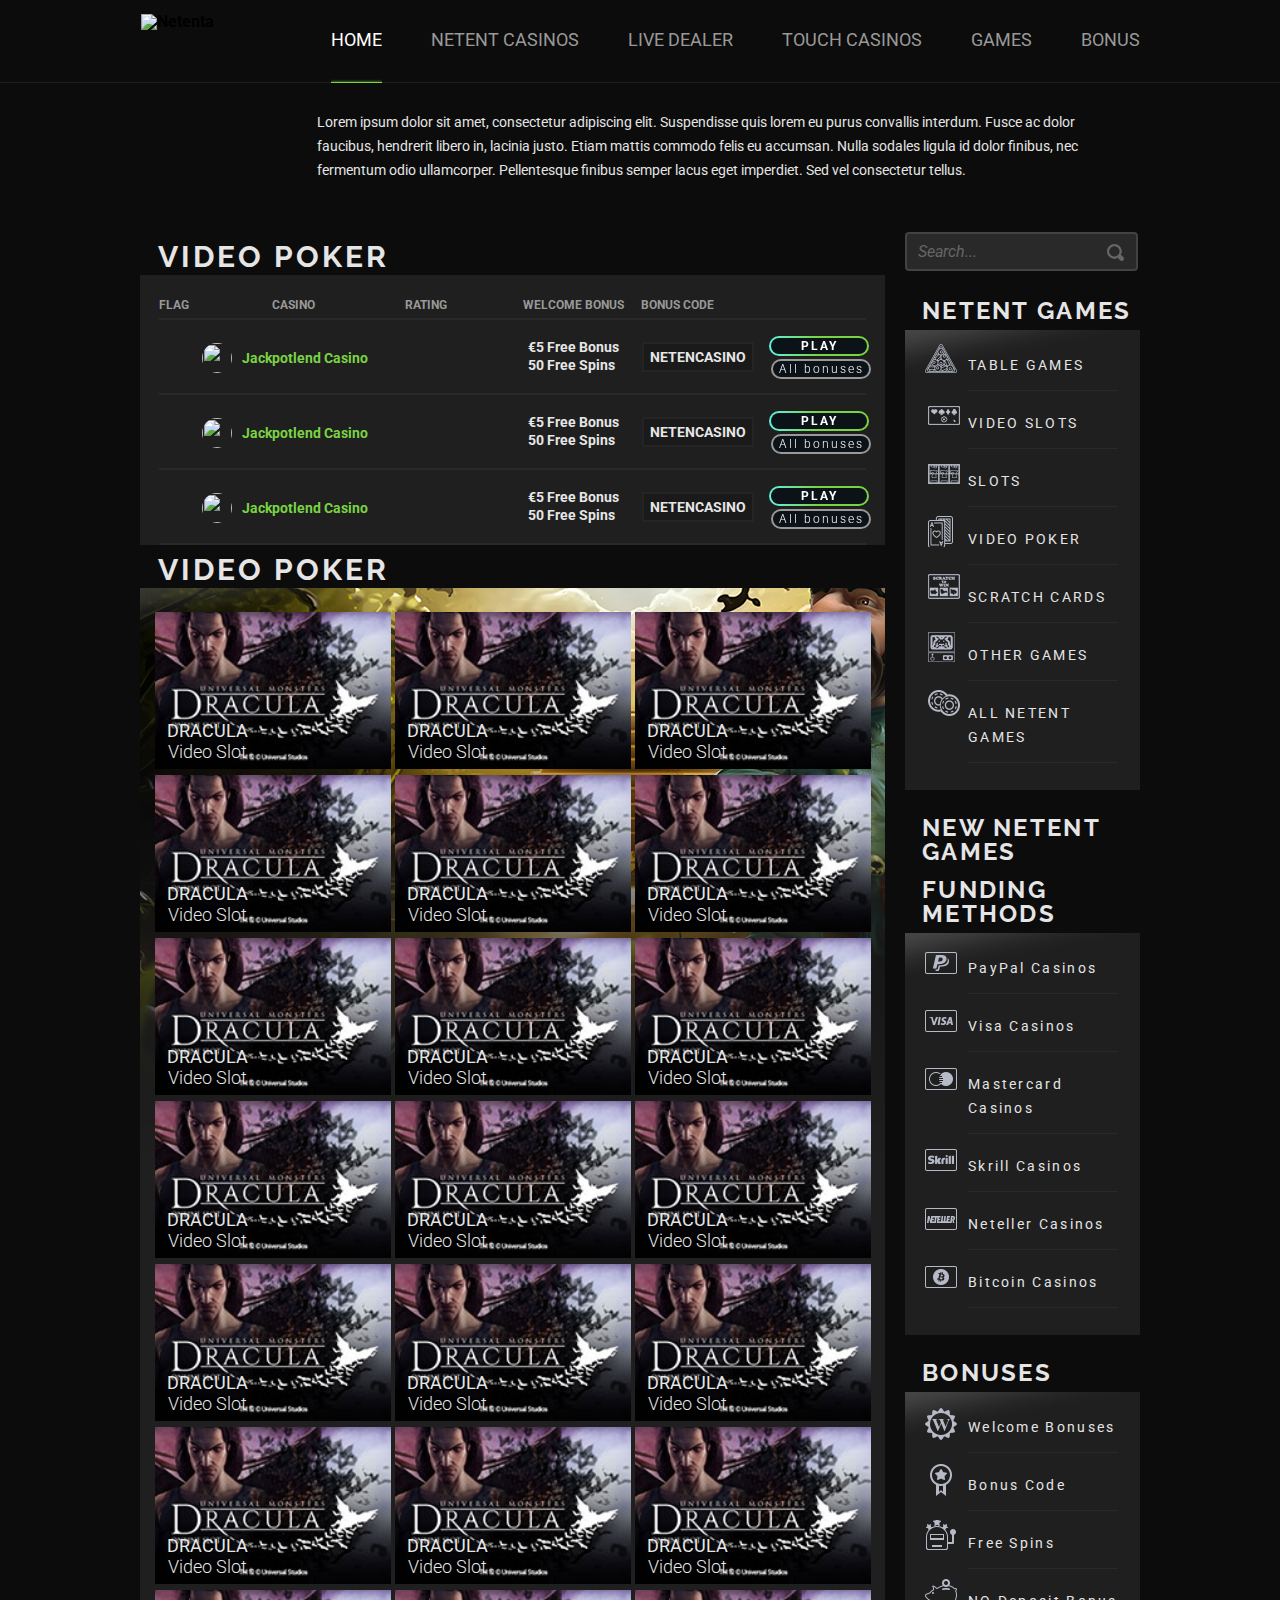
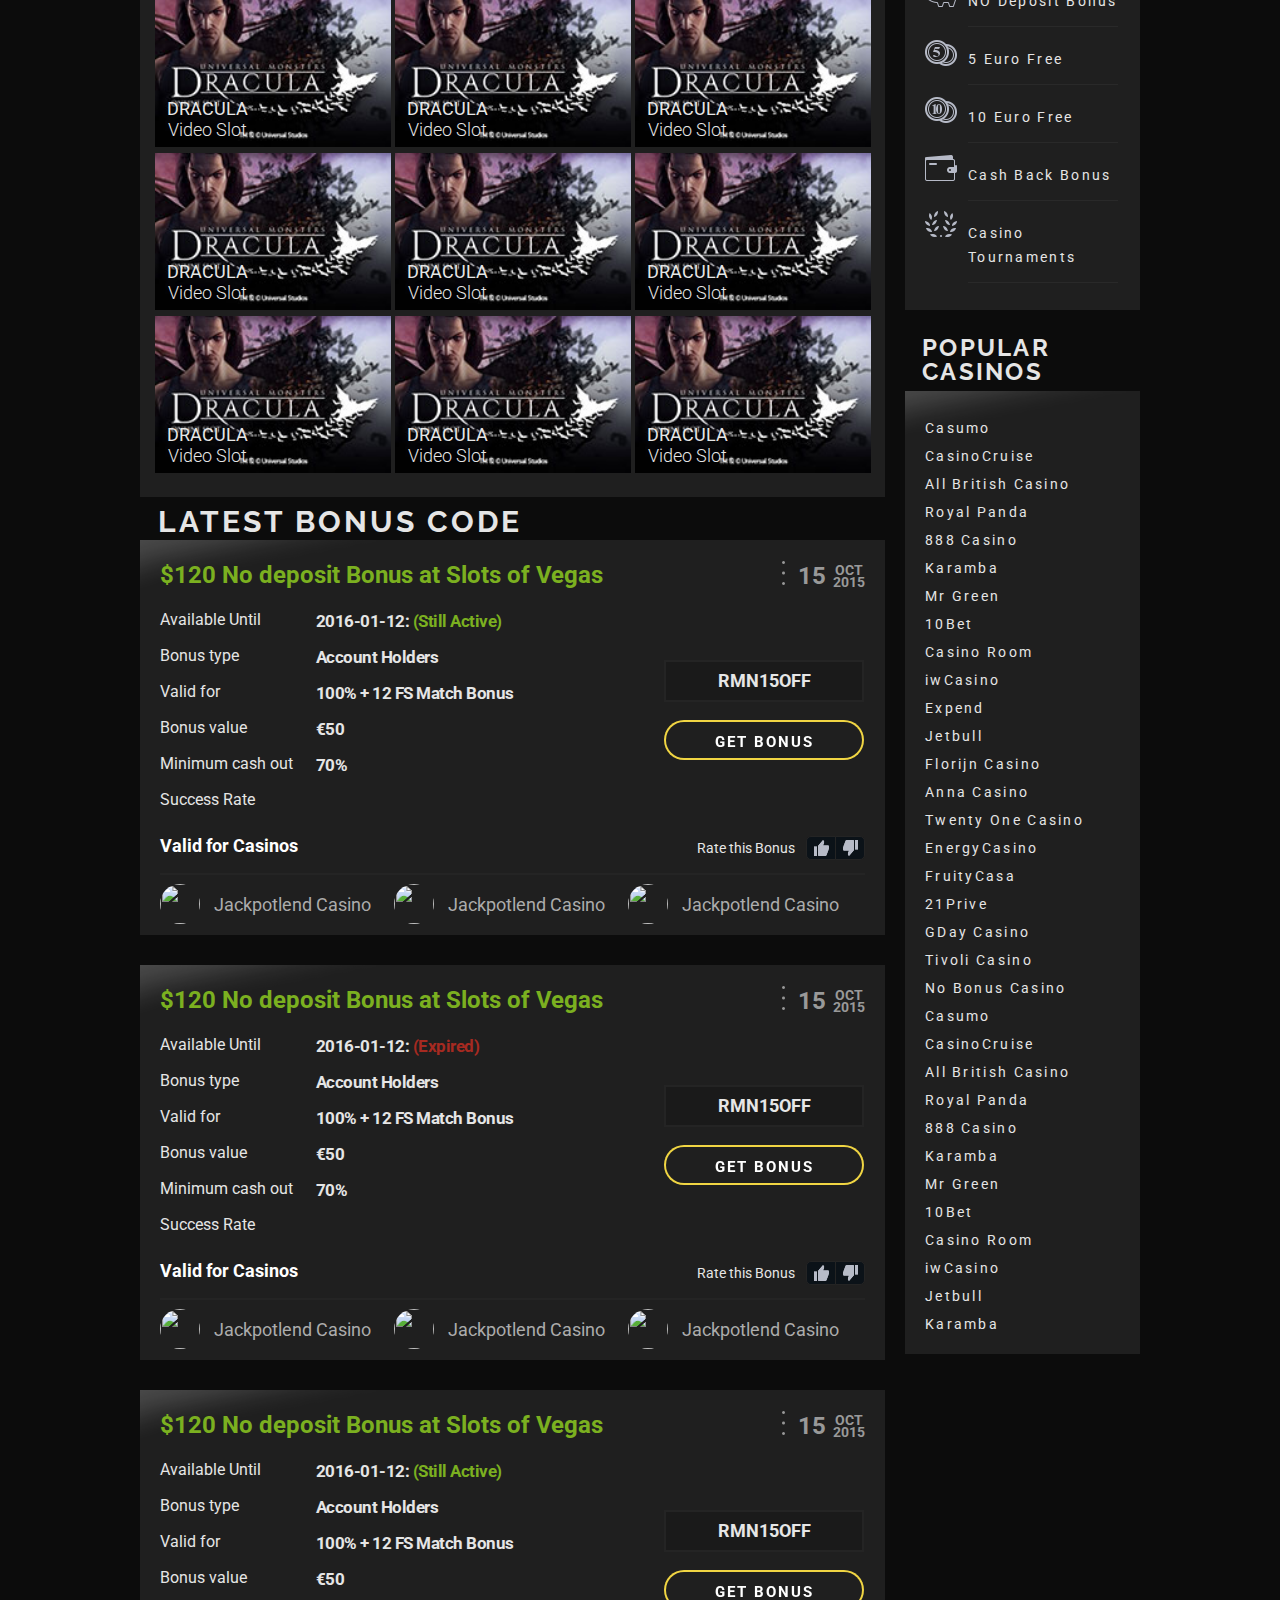
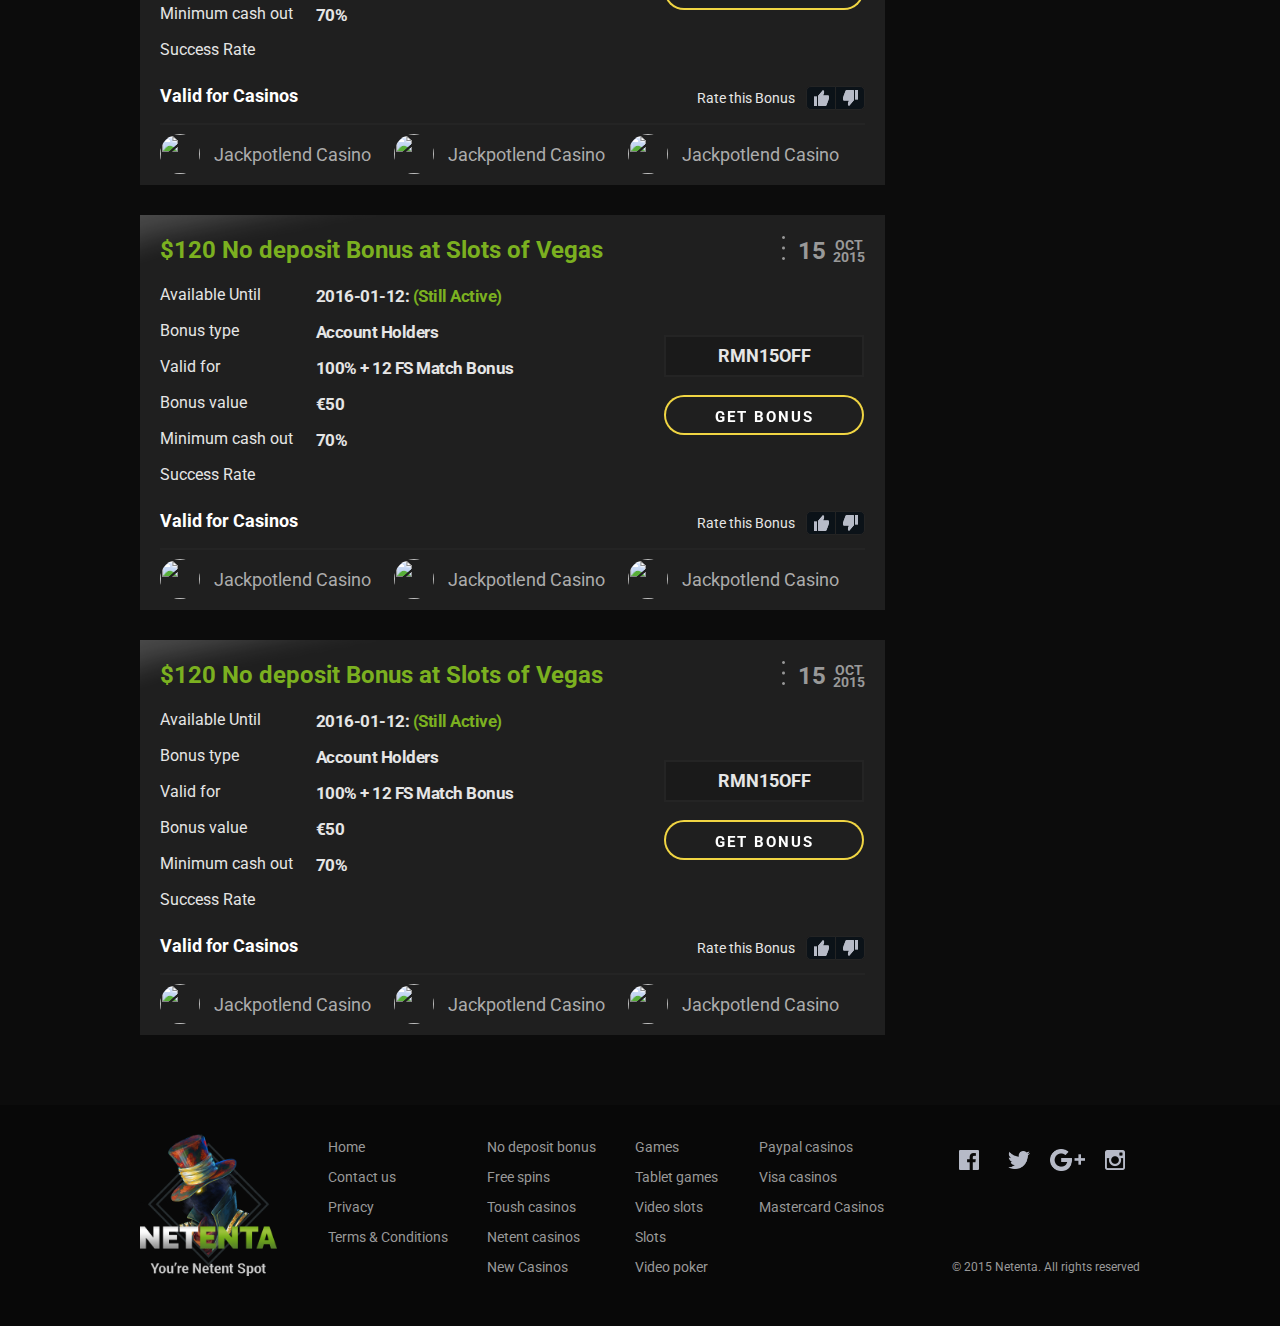
==== commit 2b3669ed: "first mobile commit" ====
--- a/index.html
+++ b/index.html
@@ -97,6 +97,7 @@
             <!-- site__content-layout -->
             <div class="site__content-layout">
 
+                <h2 class="site__title">Video poker</h2>
                 <!-- games -->
                 <div class="games">
 
@@ -117,9 +118,9 @@
                     <div class="game">
 
                         
-                            <!--game__flag-->
-                            <div class="game__flag"></div>
-                            <!--/game__flag-->
+                            <!--flag-->
+                            <div class="flag us"></div>
+                            <!--/flag-->
                         
                             <!--game__casino-->
                             <div class="game__casino">
@@ -165,9 +166,9 @@
                     <!--game-->
                     <div class="game">
 
-                        <!--game__flag-->
-                        <div class="game__flag"></div>
-                        <!--/game__flag-->
+                        <!--flag-->
+                        <div class="flag us"></div>
+                        <!--/flag-->
 
                         <!--game__casino-->
                         <div class="game__casino">
@@ -212,9 +213,9 @@
                     <!--game-->
                     <div class="game">
 
-                        <!--game__flag-->
-                        <div class="game__flag"></div>
-                        <!--/game__flag-->
+                        <!--flag-->
+                        <div class="flag us"></div>
+                        <!--/flag-->
 
                         <!--game__casino-->
                         <div class="game__casino">
@@ -259,6 +260,8 @@
 
                 </div>
                 <!-- /games -->
+
+                <h2 class="site__title">Video poker</h2>
 
                 <div class="preview__games">
 
@@ -954,7 +957,7 @@
                         <!--/latest__item -->
 
                     </div>
-                        <!--/latest__wrap -->
+                    <!--/latest__wrap -->
 
                 </div>
                     <!-- /latest -->
--- a/css/main.css
+++ b/css/main.css
@@ -30,15 +30,18 @@
 
 /* --------------- placeholder --------------- */
 ::-webkit-input-placeholder {
+    font-size: 16px;
     color: #666;
     -webkit-transition: color 300ms ease-in-out;
 }
 :-moz-placeholder {
+    font-size: 16px;
     color: #666;
     -webkit-transition: color 300ms ease-in-out;
     transition: color 300ms ease-in-out;
 }
 .placeholder {
+    font-size: 16px;
     color: #666;
     -webkit-transition: color 300ms ease-in-out;
     transition: color 300ms ease-in-out;
@@ -142,13 +145,9 @@
     color: #999999;
     font-size: 18px;
 }
-/* --------------- /site --------------- */
-
-/* --------------- site__aside --------------- */
 .site__aside .search{
     display: none;
 }
-
 .site__aside{
     position: relative;
     width: 100%;
@@ -187,7 +186,7 @@
 .site__aside__new-netent{
     text-transform: uppercase;
 }
-.popular-mobile{
+.site__aside .popular-mobile{
     display: none;
 }
 .site__aside li {
@@ -198,7 +197,7 @@
     padding: 22px 10px 5px;
     margin-bottom: 7px;
 }
-.new-netent__desktop{
+.site__aside .new-netent__desktop{
     display: none;
 }
 .site__aside__bonus ul li,
@@ -229,22 +228,63 @@
     margin-bottom: 12px;
     padding-bottom: 0;
 }
-/* --------------- /site__aside --------------- */
+/* --------------- /site --------------- */
+
+/* --------------- breadcrums --------------- */
+.breadcrums{
+    margin: 17px 6px 14px;
+    font-size: 14px;
+}
+.breadcrums a{
+    position: relative;
+    margin-right: 22px;
+    border-bottom: 1px solid transparent;
+    color: #696969;
+    transition: border-bottom-color .3s ease;
+    -webkit-transition: border-bottom-color .3s ease;
+}
+.breadcrums a:hover{
+    border-bottom-color: #696969;
+}
+.breadcrums a:after{
+    content: '';
+    position: absolute;
+    top: 3px;
+    left: 100%;
+    width: 7px;
+    height: 12px;
+    margin-left: 8px;
+    background: url("../img/icons-breadcrumbs.png") no-repeat 0 0;
+    background-size: cover;
+}
+.breadcrums span{
+    color: #cdcdcd;
+}
+/* --------------- /breadcrums --------------- */
 
 /* --------------- contact --------------- */
 .contact{
-    background: #1f1f1f url("../img/contact-bg.png") no-repeat;
-    background-size: 300px 150px;
+    position: relative;
+    background: #1f1f1f;
+    padding: 0 10px 0;
+    padding-bottom: 138px;
+    margin-bottom: 19px;
+}
+.contact_carts{
+    position: absolute;
+    bottom: -15px;
+    width: 291px;
+    height: 162px;
+    background-size: contain;
     background-position: center bottom;
-    padding: 0 10px 0;
-    padding-bottom: 150px;
+    background-repeat: no-repeat;
 }
 .contact-us {
     position: relative;
     text-align: center;
     width: 100%;
-    margin: 16px auto 0 auto;
-    padding: 15px 0 16px 0;
+    margin: 0 auto 0 auto;
+    padding: 23px 0 16px 0;
 }
 .contact .social {
     text-align: center;
@@ -259,45 +299,53 @@
 .contact-us fieldset textarea {
     width: 100%;
     height: 38px;
-    margin-bottom: 20px;
-    padding: 0 7px 0;
+    margin-bottom: 17px;
+    padding: 0 14px 0;
     border: 1px solid #292929;
     display: block;
     color: #c4c4c4;
-    font-size: 11px;
+    font-size: 16px;
     background: #141414;
 }
 .contact-us fieldset textarea {
     width: 100%;
     height: 79px;
-    padding: 1px 0 0 7px;
+    padding: 10px 0 0 14px;
     font-size: 11px;
 }
-.contact-us .submit {
-    position: relative;
-    margin: 17px auto;
-    font-size: 12px;
-    border: 1px solid #f0d543;
-    width: 200px;
-    height: 40px;
+.contact-us input.submit{
+    text-transform: uppercase;
+    font-family: 'Roboto', sans-serif;
+    font-weight: 700;
+    font-size: 19px;
+    position: relative;
+    height: 42px;
+    margin-top: 6px;
+    margin-bottom: 4px;
+    width: 199px;
+    letter-spacing: 2px;
     color: #fff;
+    border: 2px solid #f0d543;
     background: transparent;
-    text-transform: uppercase;
-    border-radius: 20px;
-    -webkit-transition: background 0.3s ease;
-    transition: background 0.3s ease;
+    border-radius: 51px;
+    -webkit-transition: color 300ms ease-in-out, background 300ms ease-in-out;
+    transition: color 300ms ease-in-out, background 300ms ease-in-out;
+}
+.contact-us input.submit:hover {
+    color: #000;
+    background:#f0d543;
 }
 .contact__info{
     display: inline-block;
     vertical-align: top;
-    padding-top: 26px;
+    padding-top: 12px;
     width: 100%;
-    height: 140px;
+    height: 127px;
     background: url("../img/contact-icon03.png") no-repeat;
-    background-size: 80px 75px;
-    background-position: center right;
+    background-size: 64px 66px;
+    background-position: 100% 35%;
     border-bottom: 1px solid #292929;
-    margin-bottom: 10px;
+    margin-bottom: 26px;
 }
 .contact .social-in,
 .contact .social-t,
@@ -309,11 +357,15 @@
     position: relative;
     font-size: 18px;
     color: #e5e5e5;
-    padding-left: 40px;
+    padding-left: 48px;
     margin-left: 0;
+    transition: color .3s ease;
+}
+.contact__info a:hover{
+    color: #7ad341;
 }
 .contact__mail{
-    margin-bottom: 50px;
+    margin-bottom: 40px;
 }
 .contact__mail:before{
     content: "";
@@ -711,7 +763,7 @@
     border: 2px solid #424242;
     border-radius: 4px;
     background-color: #292929;
-    font: italic 12px 'roboto', sans-serif;
+    font: italic 14px 'roboto', sans-serif;
 }
 .search__frame button{
     position: absolute;
@@ -754,7 +806,7 @@
 .games .game:nth-child(2){
     border-top: 2px solid #292929;
 }
- .game .game__flag{
+.game .game__flag{
      width: 30px;
      height: 30px;
      border-radius: 30px;
@@ -851,6 +903,116 @@
     left: -129px;
 }
 /* --------------- /games --------------- */
+
+/* --------------- flag --------------- */
+.flag{
+    position: relative;
+    width: 30px;
+    height: 30px;
+    border-radius: 30px;
+    background-size: cover;
+    display: inline-block;
+}
+.flag.us{
+    background-image: url("../img/flag1.png");
+}
+/* --------------- /flag --------------- */
+
+/* --------------- coutry-slider --------------- */
+.coutry-slider{
+    position: relative;
+    margin-bottom: 20px;
+    padding: 0 15px;
+}
+.coutry-slider .flag{
+    margin-bottom: 7px;
+}
+.coutry-slider .flag:after{
+    content: '';
+    position: absolute;
+    top: -2px;
+    right: -2px;
+    bottom: -2px;
+    left: -2px;
+    z-index: -1;
+    border-radius: 50px;
+    background: rgb(92,244,223);
+    background: -moz-linear-gradient(top,  rgba(92,244,223,1) 0%, rgba(125,209,71,1) 100%);
+    background: -webkit-linear-gradient(top,  rgba(92,244,223,1) 0%,rgba(125,209,71,1) 100%);
+    background: linear-gradient(to bottom,  rgba(92,244,223,1) 0%,rgba(125,209,71,1) 100%);
+    filter: progid:DXImageTransform.Microsoft.gradient( startColorstr='#5cf4df', endColorstr='#7dd147',GradientType=0 );
+    opacity: 0;
+    transition: opacity .3s ease;
+    -webkit-transition: opacity .3s ease;
+}
+.coutry-slider .flag:hover:after{
+    opacity: 1
+}
+.coutry-slider .swiper-container{
+    position: relative;
+}
+.coutry-slider .swiper-slide{
+    padding-top: 2px;
+    text-align: center;
+    color: #999;
+}
+.coutry-slider .swiper-button-prev,
+.coutry-slider .swiper-button-next{
+    top: 0;
+    width: 17px;
+    height: 73px;
+    background: url("../img/icons-arrows.png") no-repeat 0 50%;
+}
+.coutry-slider .swiper-button-prev{
+    left: -6px;
+}
+.coutry-slider .swiper-button-next{
+    right: -6px;
+    background-position: -18px 50%;
+}
+/* --------------- /coutry-slider --------------- */
+
+/* --------------- paginator --------------- */
+.paginator{
+    margin-bottom: 25px;
+    padding: 17px 0 7px;
+    font-size: 15px;
+    text-align: center;
+    white-space: nowrap;
+    overflow: hidden;
+}
+.paginator a,
+.paginator span{
+    display: inline-block;
+    vertical-align: bottom;
+    margin: 0 10px;;
+}
+.paginator a{
+    color: #e6e6e6;
+}
+.paginator span{
+    font-size: 19px;
+    font-weight: 600;
+    color: #79d33e;
+}
+a.paginator__prev,
+a.paginator__next{
+    position: relative;
+    top: 6px;
+    width: 30px;
+    height: 30px;
+    margin: 0;
+    border: 1px solid #232323;
+    border-radius: 3px;
+    background-image: url("../img/icons-arrows.png");
+    background-position: 6px 6px;
+    background-repeat: no-repeat;
+    background-color: #161422;
+}
+a.paginator__next{
+    background-position: -11px 6px;
+}
+/* --------------- /paginator --------------- */
 
 /* --------------- page-404 --------------- */
 .page-404{
@@ -922,11 +1084,9 @@
     transition: opacity 0.3s ease;
     border: 3px solid #62f0d6;
 }
-
 .preview__games>div>a:hover:after{
     opacity: 1;
 }
-
 .preview__games>div>a:hover .preview__games-descr{
     opacity: 0;
 }
@@ -971,7 +1131,6 @@
     -webkit-transition: opacity 0.3s ease;
     transition: opacity 0.3s ease;
 }
-
 .preview__games>div>a>img{
     width: 240px;
 }
@@ -1077,6 +1236,9 @@
     background: #f0d543;
     margin-bottom: 21px;
 }
+a.btn_latest:before {
+    background: #1f1f1f;
+}
 .latest__rate{
     margin-bottom: 26px;
 }
@@ -1135,8 +1297,7 @@
 }
 a.latest__hand-up:hover,
 a.latest__hand-down:hover{
-    background: -webkit-linear-gradient(left, #61f2de 0%,#7ad341 50%);
-    background: -o-linear-gradient(left, #61f2de 0%,#7ad341 50%);
+    background: #7ad341;
 }
 .latest__valid{
     text-align: center;
@@ -1159,6 +1320,7 @@
     color: #acacac;
     font-family: 'Roboto', sans-serif;
     font-size: 18px;
+    transition: color .3s ease;
 }
 .latest__valid-casino .game__casino>img {
     position: relative;
@@ -1171,58 +1333,295 @@
     margin-right: 10px;
 }
 a.game__casino:hover{
-    text-decoration: underline;
+    color: #7ad341;
 }
 /* --------------- /latest --------------- */
+/* --------------- single__game --------------- */
+.single__game{
+    padding-top: 22px;
+}
+.single__game-warning{
+    position: relative;
+    display: block;
+    width: 100%;
+    font-size: 15px;
+    font-family: 'Roboto', sans-serif;
+    font-weight: 300;
+    color: #a62a21;
+    background-color: #2e1817;
+    border: 2px solid #a62a21;
+    padding: 10px 4px;
+    line-height: 19px;
+}
+.single__game-description{
+    padding: 21px 8px 12px;
+    background-color: #1f1f1f;
+}
+.single__game-description>img{
+    width: 167px;
+    display: inline-block;
+    margin-bottom: 11px;
+}
+.game__descr-rev{
+    position: relative;
+    font-size: 18px;
+    font-family: 'Roboto', sans-serif;
+    font-weight: 300;
+    color: #e6e6e6;
+    line-height: 22px;
+    display: inline-block;
+    padding-bottom: 15px;
+    height: 135px;
+    overflow: hidden;
+    margin-bottom: 11px;
+}
+.game_descr-read{
+    position: absolute;
+    background: url("../img/readmore-image.png");
+    display: inline-block;
+    width: 44px;
+    height: 25px;
+    background-size: cover;
+    -webkit-transition: opacity 0.3s ease;
+    transition: opacity 0.3s ease;
+    opacity: 1;
+    margin-left: -2px;
+    bottom: -4px;
+    z-index: 4;
+    cursor: pointer;
+}
+.game_descr-read:hover{
+    opacity: .6;
+}
+.game__descr-rev span{
+    color: #999999;
+    margin-bottom: 9px;
+    display: block;
+}
+.game__video-prev>img{
+    width: 100%;
+}
+.game__video-prev{
+    position: relative;
+    margin: 0 -9px;
+}
+.game__video-controll{
+    display: block;
+    text-align: justify;
+    padding-top: 11px;
+}
+.game__video-controll a{
+    width: 42px;
+    height: 44px;
+    display: inline-block;
+    margin: 0 9px;
+    -webkit-transition: opacity 0.3s ease;
+    transition: opacity 0.3s ease;
+    opacity: 1;
+    cursor: pointer;
+}
+.game__video-controll a:hover{
+    opacity: 0.6;
+}
+.game__video-controll:after{
+    content: '';
+    width: 100%;
+    display: inline-block;
+}
+.game-refresh{
+    background: url("../img/refresh-image.png");
+    background-size: cover;
+}
+.game-full{
+    background: url("../img/fullscreen-image.png");
+    background-size: cover;
+}
+.game__descr-rev:after{
+    content: '';
+    position: absolute;
+    width: 100%;
+    height: 37px;
+    bottom: 0;
+    left: 0;
+    background: #1f1f1f;
+    z-index: 1;
+}
+/* --------------- /single__game --------------- */
+
+@media (min-width: 768px) {
+/* --------------- terms --------------- */
+.terms{
+}
+.terms__wrap{
+    position: relative;
+    background: #1f1f1f url("../img/aside-bg.png") no-repeat top left;
+    padding: 19px 8px;
+}
+.terms h2{
+    font-family:'Roboto', sans-serif;
+    text-transform: uppercase;
+    font-size:24px;
+    font-weight: 400;
+    color: #7ad341;
+    letter-spacing: 0.2px;
+    margin-bottom: 15px;
+}
+.terms p{
+    font-size: 16px;
+    color: #e5e5e5;
+    line-height: 22px;
+    letter-spacing: 0.2px;
+    margin-bottom: 23px;
+}
+.terms a{
+    color: #7ad341;
+    transition:color .3s ease;
+  }
+.terms a:hover{
+    color:#999999;
+}
+.terms ul{
+    margin-bottom: 26px;
+    padding-left: 25px;
+}
+.terms li{
+    position: relative;
+    font-size: 16px;
+    color: #e5e5e5;
+    line-height: 21px;
+    margin-bottom: 2px;
+    padding-left: 12px;
+}
+.terms li:before{
+    content: "";
+    position: absolute;
+    top: 8px;
+    left: 0;
+    width: 4px;
+    height: 4px;
+    border-radius: 50%;
+    background:#7ad341;
+}
+.terms dl{
+    font-size: 14px;
+    line-height: 24px;
+    border-top: 1px solid #999999;
+    border-bottom: 1px solid #999999;
+    padding: 13px 0;
+    margin-bottom: 22px;
+}
+.terms dt{
+    display: inline-block;
+    vertical-align: top;
+    width: 71%;
+    border-right: 2px solid #999999;
+    color: #999999;
+ }
+.terms dd{
+    display: inline-block;
+    vertical-align: top;
+    width: 26%;
+    color: #e5e5e5;
+    padding-left: 10px;
+}
+.terms p>span{
+    color: #999999;
+}
+.terms blockquote{
+    position: relative;
+    font-size: 16px;
+    color: #999999;
+    line-height: 23px;
+    padding: 5px 0 0 12px;
+    margin-right: 0;
+    margin-bottom: 13px;
+}
+.terms blockquote:before{
+    content: "";
+    width: 38px;
+    height: 34px;
+    left: -41px;
+    position: absolute;
+    background: url("../img/blockquote-icon.png") no-repeat;
+    background-size: contain;
+}
+.terms blockquote span{
+    color: #7ad341;
+}
+/* --------------- /terms --------------- */
 
 @media (min-width: 768px){
 
+    /* --------------- site --------------- */
     .site__content {
         padding: 0 14px;
     }
-    /* --------------- /site__footer --------------- */
     .site__footer{
         height: 556px;
         padding-top: 44px;
     }
+
     .site__footer-layout {
         height: 506px;
     }
+
     .site:after {
         height: 556px;
     }
+
     .site__footer-layout {
         padding-top: 43px;
     }
-    .site__footer-layout li a{
+
+    .site__footer-layout li a {
         font-size: 18px;
     }
-    .site__footer-logo{
+
+    .site__footer-logo {
         position: absolute;
         top: 45px;
         left: 14px;
     }
+
     .site__footer-menu {
         display: inline-block;
         vertical-align: top;
     }
-    .site__footer-super{
+
+    .site__footer-super {
         margin-bottom: 25px;
     }
     .site__title {
         letter-spacing: 3px;
     }
-    /* --------------- /site__footer --------------- */
-
-    /* --------------- site__aside --------------- */
     .site__aside ul li a {
         font-size: 18px;
     }
     .site__aside h2 {
-    padding: 11px 10px;
-    font-size: 24px;
-    letter-spacing: 2.3px;
-}
+        padding: 11px 10px;
+        font-size: 24px;
+        letter-spacing: 2.3px;
+    }
+    .site__aside ul{
+        padding: 11px 10px;
+        font-size: 24px;
+        letter-spacing: 2.3px;
+    }
+    .site__aside ul {
+        padding: 20px 10px 5px;
+        margin-bottom: 7px;
+    }
+    .site__aside__popular ul li {
+        margin-bottom: 13px;
+    }
+    .site__aside ul li a {
+        font-size: 18px;
+    }
+    .site__aside h2 {
+        padding: 11px 10px;
+        font-size: 24px;
+        letter-spacing: 2.3px;
+    }
     .site__aside ul{
         padding: 20px 10px 5px;
         margin-bottom: 7px;
@@ -1230,42 +1629,46 @@
     .site__aside__popular ul li {
         margin-bottom: 13px;
     }
+    /* --------------- /site --------------- */
+
     /* --------------- /site__aside --------------- */
-
     /* --------------- btn --------------- */
-    .btn_yellow{
+    .btn_yellow {
         width: 200px;
         margin-top: 32px;
     }
+
     /* --------------- /btn --------------- */
-
     /* --------------- logo --------------- */
-    .logo{
+    .logo {
         margin-left: -85px;
     }
+
     /* --------------- /logo --------------- */
-
     /* --------------- menu --------------- */
     .menu__btn:before,
-    .menu__btn:after{
+    .menu__btn:after {
         left: 15px;
     }
-    .menu__wrap{
+
+    .menu__wrap {
         width: 240px;
         padding-top: 83px;
         padding-left: 24px;
     }
+
     /* --------------- /menu --------------- */
-
     /* --------------- search --------------- */
-    .search{
+    .search {
         width: 180px;
     }
+
     .search:before,
-    .search__btn{
+    .search__btn {
         display: none;
     }
-    .search__frame{
+
+    .search__frame {
         position: relative;
         top: 0;
         right: 0;
@@ -1275,10 +1678,12 @@
         opacity: 1;
         visibility: visible;
     }
-    .search__frame input{
+
+    .search__frame input {
         height: 39px;
-        font-size: 11px;
-    }
+        font-size: 14px;
+    }
+
     .search__frame button {
         top: 9px;
         right: 4px;
@@ -1287,16 +1692,16 @@
         background-size: 17px 17px;
         background-position: 3px 10px;
     }
+
     /* --------------- /search --------------- */
-
     /* --------------- social --------------- */
     .social {
         position: absolute;
         right: 15px;
         top: 31px;
     }
+
     /* --------------- /social --------------- */
-
     /* --------------- btn-up --------------- */
     .btn-up {
         background: url("../img/top.png") no-repeat;
@@ -1304,43 +1709,50 @@
         width: 90px;
         height: 155px;
     }
+
     /* --------------- btn-up --------------- */
-
     /* ---------------text --------------- */
     .text p {
         font-size: 18px;
         line-height: 22px;
     }
+
     /* --------------- /text --------------- */
-
     /* --------------- games --------------- */
-    .games .games__head{
+    .games .games__head {
         display: block;
     }
-    .games{
+
+    .games {
         padding: 20px 9px 0;
     }
-    .game .games-tablet{
+
+    .game .games-tablet {
         margin: 0;
         float: right;
         position: relative;
         left: 15px;
         top: -7px;
     }
-    .game .games-tablet>div{
+
+    .game .games-tablet > div {
         vertical-align: middle;
         margin-bottom: 0;
         margin-top: 0;
     }
-    .games__head-casino{
+
+    .games__head-casino {
         margin-right: 20px;
     }
-    .games__head-rating{
+
+    .games__head-rating {
         margin-right: 6px;
     }
-    .games__head-bonus{
+
+    .games__head-bonus {
         margin-right: 6px;
     }
+
     .game .game__casino {
         display: inline-block;
         font-size: 15px;
@@ -1348,11 +1760,13 @@
         vertical-align: middle;
         width: 131px;
     }
-    .game .game__casino>img {
+
+    .game .game__casino > img {
         top: 50%;
         margin-top: -15px;
         left: -43px;
     }
+
     .game .game__rating {
         position: initial;
         display: inline-block;
@@ -1362,20 +1776,24 @@
         width: 85px;
         margin-right: 28px;
     }
-    .game .game__rating>div {
+
+    .game .game__rating > div {
         background: url("../img/star1.png") repeat-x top left;
         height: 18px;
         width: 18px;
         background-size: 17px 16px;
     }
+
     .game .game__bonus {
         font-size: 15px;
     }
+
     .game .game__bonus {
         margin-right: 13px;
         position: relative;
         top: -4px;
     }
+
     .game .game__code {
         float: none;
         display: inline-block;
@@ -1383,10 +1801,12 @@
         margin-right: 21px;
         top: -3px;
     }
+
     .game .game__buttons {
         display: inline-block;
         margin-right: 16px;
     }
+
     a.btn-play {
         display: block;
         width: 100px;
@@ -1395,16 +1815,31 @@
         line-height: 21px;
         margin-bottom: 4px;
     }
+
     a.btn-all {
         float: none;
     }
-    .game .game__flag {
+
+    .preview__games > div {
+        display: inline-block;
+    }
+
+    /* --------------- /games --------------- */
+
+    /* --------------- flag --------------- */
+    .flag {
         vertical-align: middle;
     }
-    .preview__games>div{
-        display: inline-block;
-    }
-    /* --------------- /games --------------- */
+    /* --------------- /flag --------------- */
+
+    /* --------------- paginator --------------- */
+    .paginator {
+        font-size: 17px;
+    }
+    .paginator a, .paginator span{
+        margin: 0 12px;
+    }
+    /* --------------- /paginator --------------- */
 
     /* --------------- page-404 --------------- */
     .page-404{
@@ -1423,31 +1858,47 @@
         left: 51%;
         line-height: 26px;
     }
+    .paginator a:hover{
+        text-decoration: underline;
+    }
+    a.paginator__prev:hover,
+    a.paginator__next:hover{
+        background-color: #232323;
+        transition: background-color .3s ease;
+        -webkit-transition: background-color .3s ease;
+    }
     /* --------------- /page-404 --------------- */
 
     /* --------------- contact --------------- */
     .contact {
         background-size: 352px 242px;
         background-position: 1px 225px;
-        padding: 0 10px 0;
-        padding-bottom: 250px;
+        padding: 16px 8px 207px;
         position: relative;
         z-index: 3;
-        margin-bottom: 26px;
+        margin-bottom: 20px;
     }
     .contact-us {
         width: 49%;
         float: right;
+        padding: 10px 0 16px 0;
     }
     .contact__info {
         width: 49%;
     }
     .contact .social {
-        width: 305px;
+        width: 311px;
         position: relative;
     }
+    .contact .social {
+        position: relative;
+        padding-top: 0px;
+    }
     .contact__info {
-        background-size: 95px 93px;
+        margin-bottom: 3px;
+    }
+    .contact-us input.submit {
+        margin-top: 4px;
     }
     /* --------------- /contact --------------- */
 
@@ -1535,6 +1986,58 @@
         width: 60%;
     }
     /* --------------- /latest --------------- */
+
+    /* --------------- single__game --------------- */
+    .single__game-warning {
+        padding: 17px 9px 16px;
+        letter-spacing: -0.5px;
+    }
+    .single__game-description>img {
+        width: 190px;
+    }
+    .game__descr-rev {
+        max-width: 511px;
+        vertical-align: top;
+        margin-left: 3px;
+        margin-bottom: 12px;
+    }
+    .game__hidden-wrap{
+        position: relative;
+        top: -2px;
+    }
+    .game__video-prev {
+        position: relative;
+        margin: 0 -8px;
+    }
+    /* --------------- /single__game --------------- */
+
+    /* --------------- terms --------------- */
+    .terms blockquote {
+        font-size: 18px;
+        margin-top: -8px;
+        margin-right: 68px;
+        letter-spacing: 0.3px;
+        padding: 5px 0 0 40px;
+    }
+    .terms blockquote:before {
+        left: -14px;
+    }
+    .terms dt {
+        width: 40%;
+    }
+    .terms dd {
+        width: 30%;
+    }
+    .terms p {
+        font-size: 18px;
+        letter-spacing: 0;
+         margin-bottom: 21px;
+    }
+    .terms dl {
+        font-size: 18px;
+        line-height: 25px;
+    }
+    /* --------------- /terms --------------- */
 }
 
 @media (min-width: 1024px){
@@ -1554,7 +2057,6 @@
     .site__content {
         padding: 0;
     }
-    /* --------------- site__aside --------------- */
     .site__aside .search{
         width: 100%;
         display:block;
@@ -1579,7 +2081,7 @@
     .site__aside h2 {
         padding: 7px 0 7px 17px;
     }
-    .popular-mobile{
+    .site__aside .popular-mobile{
         display: block;
     }
     .site__aside__bonus{
@@ -1981,6 +2483,13 @@
     }
     /* --------------- /site__aside --------------- */
 
+    /* --------------- breadcrums --------------- */
+    .breadcrums{
+        margin: 33px 6px 24px;
+        padding-left: 188px;
+    }
+    /* --------------- /breadcrums --------------- */
+
     /* --------------- site__content-layout --------------- */
     .site__content-layout{
         width: 745px;
@@ -1993,9 +2502,6 @@
     .site__title {
         padding: 10px 0 3px 18px;
     }
-    /* --------------- /site__content-layout --------------- */
-
-    /* --------------- site__footer --------------- */
     .site__footer,
     .site__footer-layout {
         height: 221px;
@@ -2050,7 +2556,7 @@
     .site__footer-super, .site__footer-popular, .site__footer-menu {
         text-align: left;
     }
-    /* --------------- /site__footer --------------- */
+    /* --------------- /site --------------- */
 
     /* --------------- menu --------------- */
     .menu{
@@ -2133,10 +2639,6 @@
         position: relative;
         top: -4px;
     }
-    .game .game__flag {
-        width: 32px;
-        height: 32px;
-    }
     .game .game__casino>img {
         left: -40px;
     }
@@ -2158,6 +2660,26 @@
     }
     /* --------------- /games --------------- */
 
+    /* --------------- flag --------------- */
+    .flag {
+        width: 32px;
+        height: 32px;
+    }
+    /* --------------- /flag --------------- */
+
+    /* --------------- coutry-slider --------------- */
+    .coutry-slider .swiper-button-prev,
+    .coutry-slider .swiper-button-next{
+        top: 7px;
+    }
+    /* --------------- /coutry-slider --------------- */
+
+    /* --------------- paginator --------------- */
+    .paginator{
+        padding: 23px 0 7px
+    }
+    /* --------------- /paginator --------------- */
+
     /* --------------- page-404 --------------- */
     .page-404{
         background-position: 65% 0;
@@ -2170,7 +2692,63 @@
     }
     /* --------------- /page-404 --------------- */
 
-    /* --------------- latest__item --------------- */
+    /* --------------- single__game --------------- */
+    .single__game-warning{
+        display: none;
+    }
+    .single__game-description {
+        padding: 25px 19px 12px;
+    }
+    .game__descr-rev {
+        max-width: 502px;
+        margin-left: 10px;
+        font-size: 14px;
+        line-height: 21px;
+        letter-spacing: 0.2px;
+        margin-bottom: 20px;
+    }
+    .game__hidden-wrap {
+        position: relative;
+        top: -4px;
+    }
+    .game__descr-rev:after {
+        bottom: -3px;
+        left: 0;
+        background: #1f1f1f;
+        background: -webkit-linear-gradient(top, rgba(31,31,31,0.5) 0%,rgba(31,31,31,1) 17%);
+        background: -o-linear-gradient(top, rgba(31,31,31,0.5) 0%,rgba(31,31,31,1) 50%);
+        background: linear-gradient(top, rgba(31,31,31,0.5) 0%,rgba(31,31,31,1) 50%);
+        z-index: 1;
+        height: 41px;
+    }
+    .game__descr-rev span {
+        display: block;
+        line-height: 20px;
+    }
+    .single__game-description .active:after{
+        height: 0;
+    }
+    .game_descr-read{
+        bottom: -5px;
+    }
+    .game__video-prev {
+        margin: 0 -19px;
+    }
+    .game__video-prev>img {
+        width: 100%;
+    }
+    .game__video-controll a {
+        margin: 0 18px;
+    }
+    .game__video-controll {
+        padding-top: 5px;
+    }
+    /* --------------- /single__game --------------- */
+
+    /* --------------- latest --------------- */
+    .latest {
+        margin-bottom: 70px;
+    }
     .latest__item {
         position: relative;
         padding: 10px 18px 12px;
@@ -2230,6 +2808,83 @@
         width: 60%;
         letter-spacing: -0.5px;
     }
-    /* --------------- /latest__item --------------- */
+    /* --------------- /latest --------------- */
+
+    /* --------------- contact --------------- */
+    .contact {
+        padding: 16px 18px 186px;
+    }
+    .contact_carts {
+        bottom: -10px;
+        width: 284px;
+    }
+    .contact-us {
+        width: 50%;
+    }
+    .contact-us fieldset input[type='text'],
+    .contact-us fieldset input[type='email'],
+    .contact-us fieldset textarea {
+        margin-bottom: 12px;
+    }
+    .contact-us input.submit {
+        height: 40px;
+        width: 200px;
+    }
+    .contact__info {
+        width: 46%;
+    }
+    .contact__info a {
+        padding-left: 56px;
+    }
+    .contact .social {
+        width: 319px;
+    }
+    /* --------------- /contact --------------- */
+
+    /* --------------- terms --------------- */
+    .terms{
+        margin-bottom: 50px;
+    }
+    .terms__wrap {
+        padding: 24px 20px 1px 20px;
+    }
+    .terms p {
+        font-size: 14px;
+        line-height: 20px;
+    }
+    .terms h2 {
+        font-size: 16px;
+        margin-bottom: 11px;
+    }
+    .terms li {
+        font-size: 14px;
+    }
+    .terms dl {
+        font-size: 14px;
+        line-height: 21px;
+        padding: 7px 0;
+        margin-bottom: 31px;
+    }
+    .terms dt {
+         width: 31%;
+     }
+    .terms dd{
+        width: 60%;
+    }
+    .terms blockquote {
+        font-size: 14px;
+        line-height: 21px;
+        letter-spacing: 0.2px;
+        padding: 5px 0 0 37px;
+        margin: 17px 56px 20px 39px;
+    }
+    .terms ul {
+        margin-bottom: 21px;
+    }
+    .terms li {
+        line-height: 20px;
+        margin-bottom: 0;
+    }
+    /* --------------- /terms --------------- */
 
 }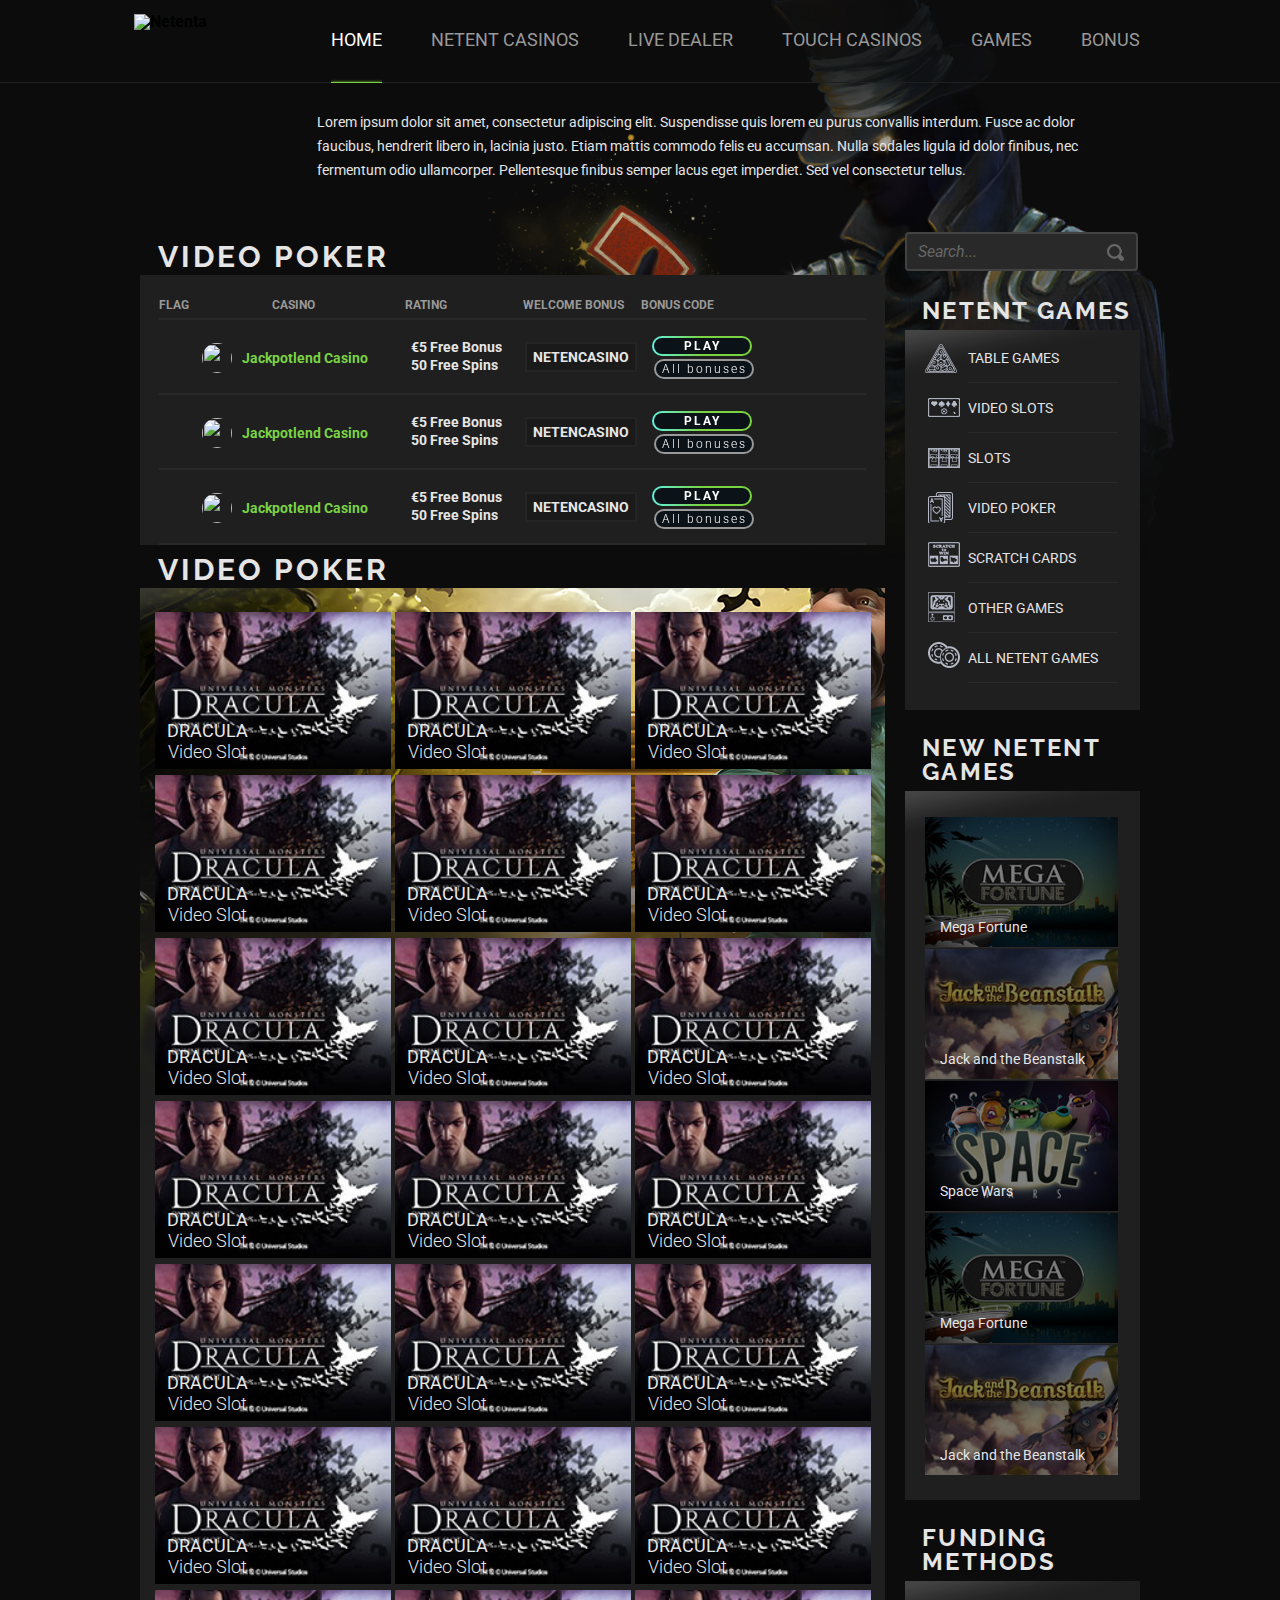
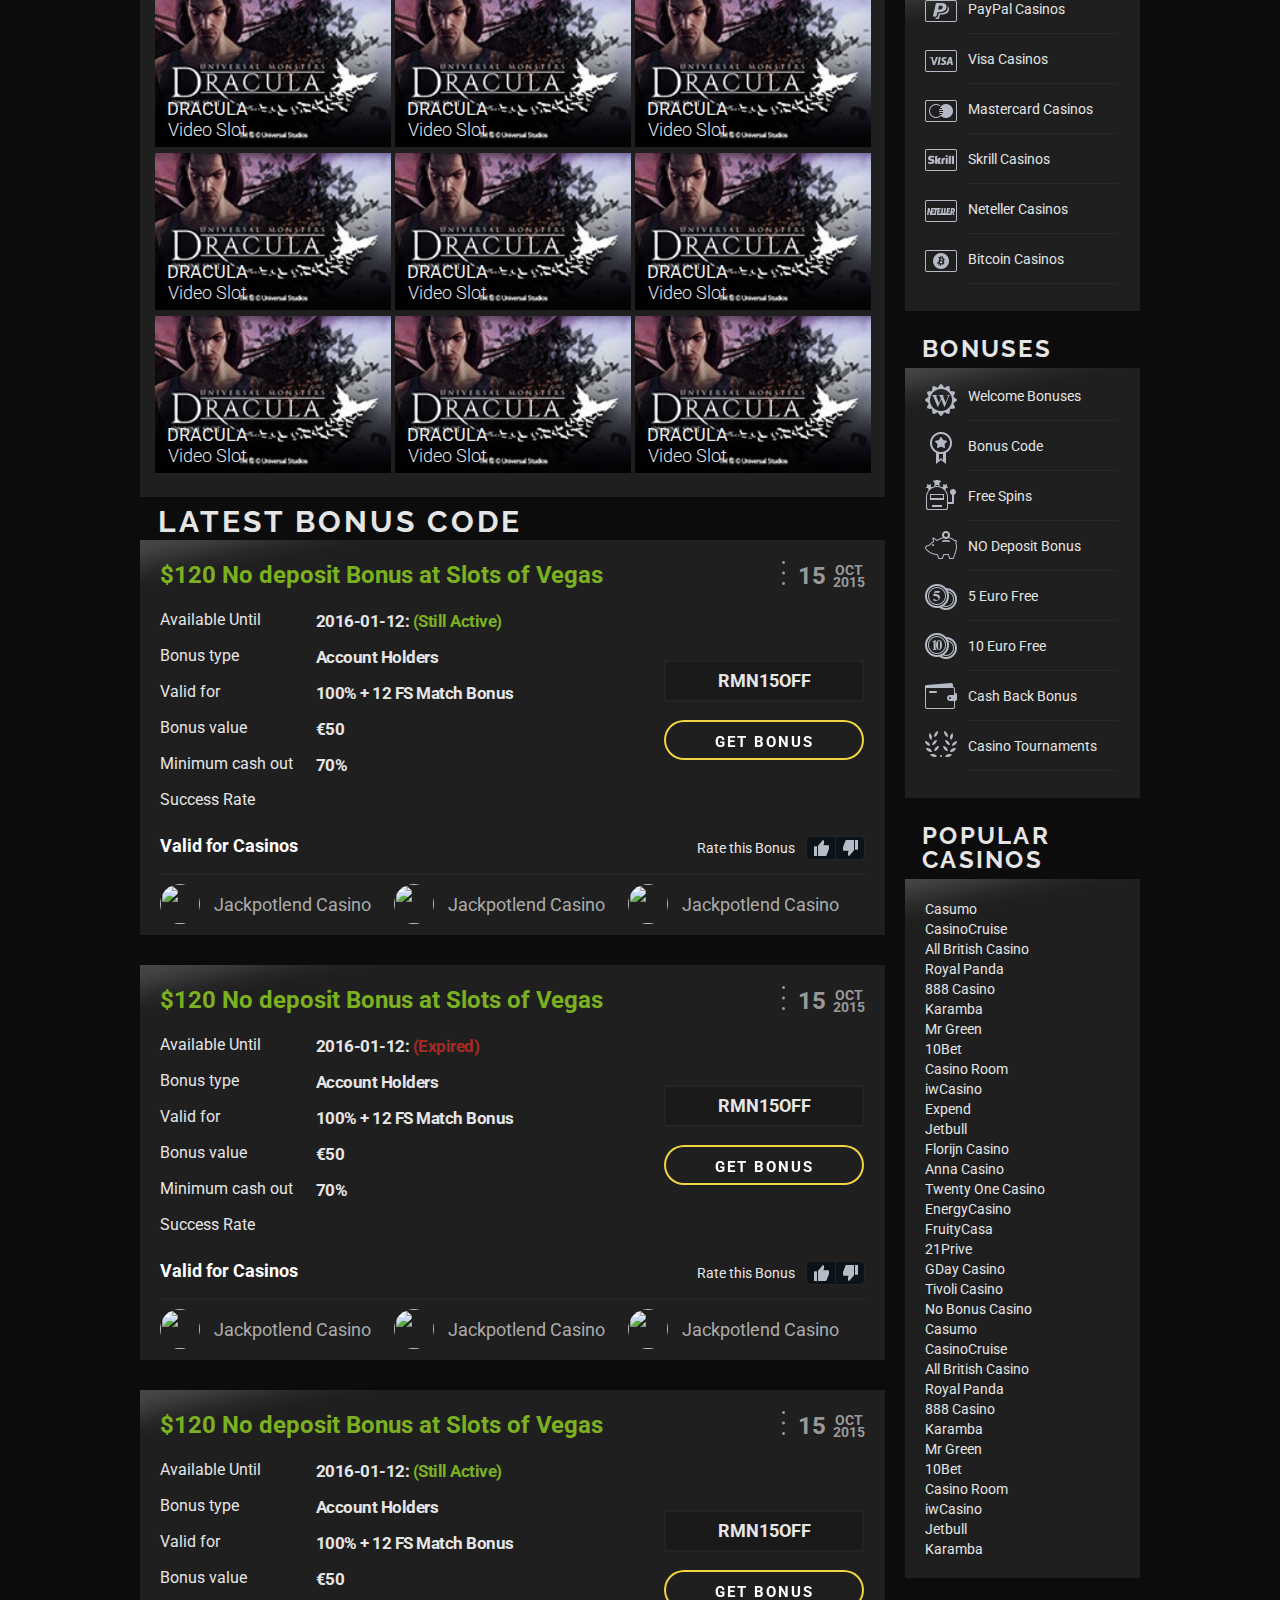
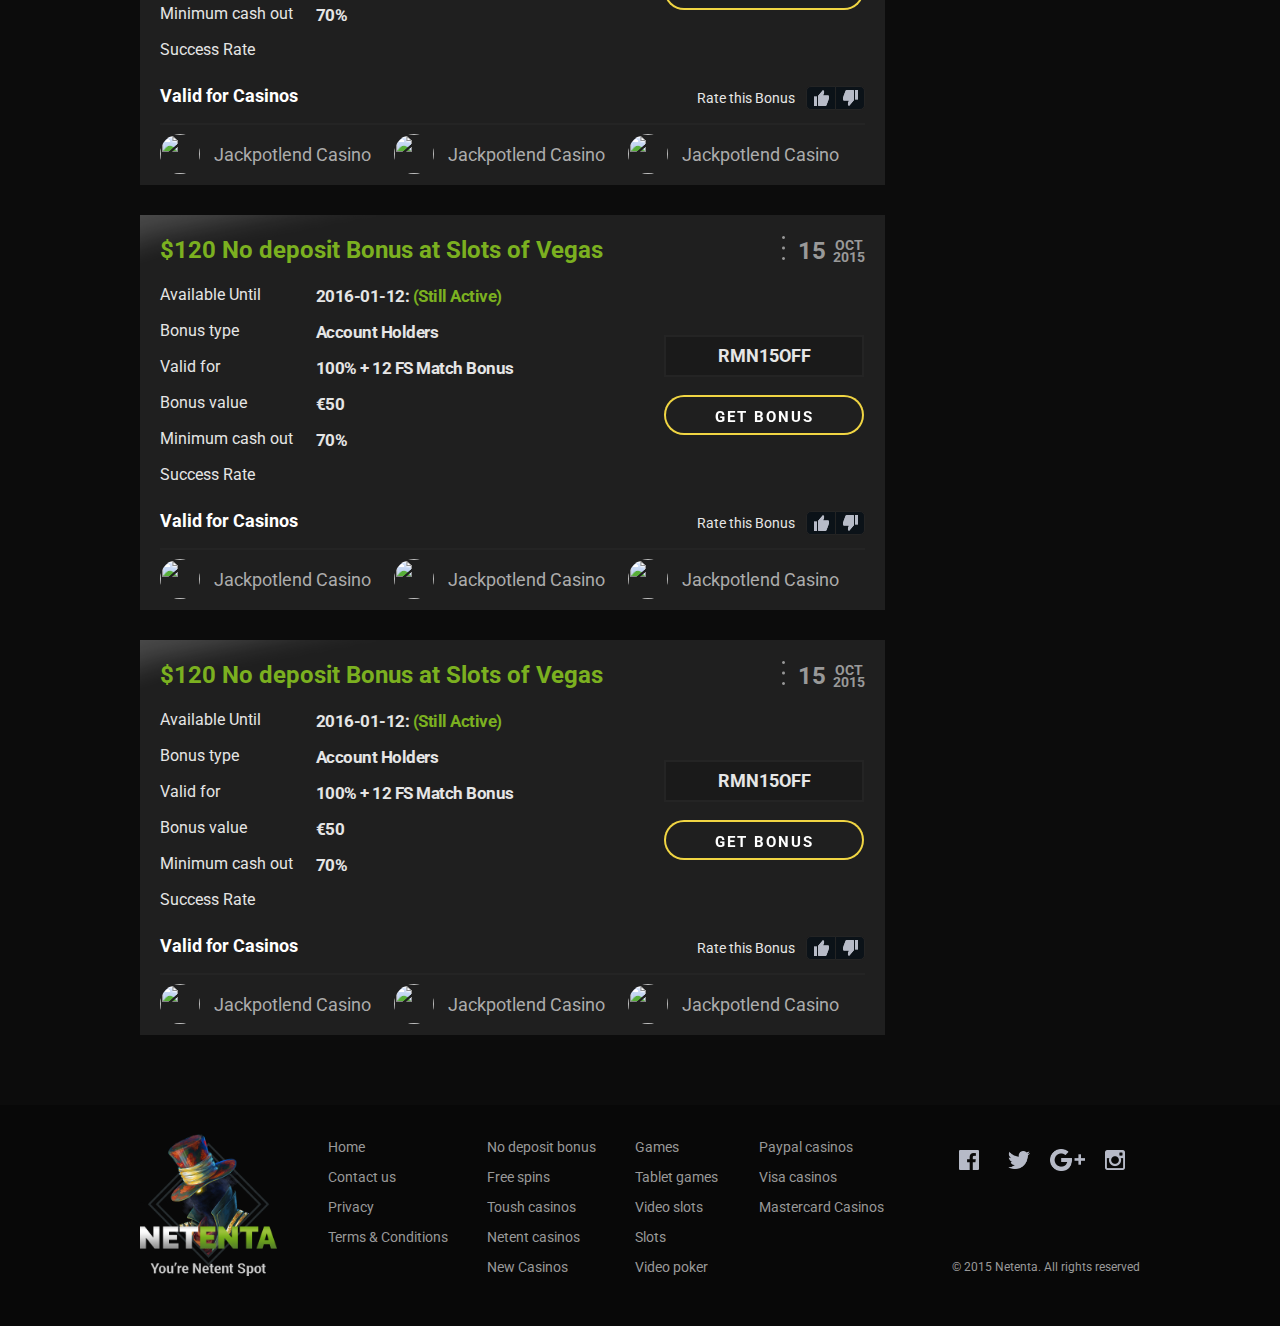
==== commit 22a9df7c: "casinos" ====
--- a/index.html
+++ b/index.html
@@ -117,7 +117,6 @@
                     <!--game-->
                     <div class="game">
 
-                        
                             <!--flag-->
                             <div class="flag us"></div>
                             <!--/flag-->
@@ -129,6 +128,7 @@
                             </div>
                             <!--/game__casino-->
 
+                        <!--games-tablet-->
                         <div class="games-tablet">
                             <!--game__rating-->
                             <div class="game__rating">
@@ -158,6 +158,7 @@
                             </div>
                             <!--/game__buttons-->
                             </div>
+                        <!--/games-tablet-->
 
                     </div>
                     <!--/game-->
--- a/css/main.css
+++ b/css/main.css
@@ -61,7 +61,9 @@
     overflow: hidden;
     position: relative;
     z-index: 1;
-    background: #0c0c0c;
+    background: #0c0c0c url("../img/site-bg.png") no-repeat;
+    background-position: calc(100% + 102px) 0;
+    background-size: 321px 315px;
 }
 .site:after {
     content: '';
@@ -70,6 +72,9 @@
     width: 100%;
     height: 753px;
 }
+.site_error {
+    background-image: none;
+}
 .site__content {
     position: relative;
     margin: 0 auto;
@@ -81,7 +86,7 @@
     position: relative;
     height: 56px;
     border-bottom: 2px solid #1f1f1f;
-    background-color: #0c0c0c;
+    background-color: rgba(12, 12, 12, 0.14);
     z-index: 4;
 }
 .site__header-layout{
@@ -162,6 +167,9 @@
     color: #e5e5e5;
     letter-spacing: 2.3px;
 }
+.site__aside .search{
+    margin-right: 0;
+}
 .site__aside h2{
     font-family:'Raleway', sans-serif;
     font-weight: 700;
@@ -186,7 +194,7 @@
 .site__aside__new-netent{
     text-transform: uppercase;
 }
-.site__aside .popular-mobile{
+.popular-mobile{
     display: none;
 }
 .site__aside li {
@@ -197,7 +205,7 @@
     padding: 22px 10px 5px;
     margin-bottom: 7px;
 }
-.site__aside .new-netent__desktop{
+.new-netent__desktop{
     display: none;
 }
 .site__aside__bonus ul li,
@@ -472,6 +480,30 @@
     color: #fff;
     overflow: hidden;
 }
+.btn:after{
+    content: '';
+    position: absolute;
+    top: 0;
+    left: 0;
+    width: 100%;
+    height: 100%;
+    border-radius: 50px;
+    -webkit-transform: rotateY(0deg);
+    transform: rotateY(0deg);
+    -webkit-transition: -webkit-transform 300ms ease-out;
+    transition: transform 300ms ease-out;
+    z-index: 1;
+}
+.btn:hover:after{
+    -webkit-transform: rotateY(90deg);
+    transform: rotateY(90deg);
+}
+.btn span{
+    position: relative;
+    z-index: 2;
+    transition: color .3s ease;
+    -webkit-transition: color .3s ease;
+}
 .btn_yellow{
     display: block;
     width: 176px;
@@ -486,32 +518,42 @@
     text-align: center;
 }
 .btn_yellow:after{
-    content: '';
-    position: absolute;
-    top: 0;
-    left: 0;
-    width: 100%;
-    height: 100%;
-    border-radius: 50px;
     background-color: #0f0e0d;
-    -webkit-transform: rotateY(0deg);
-    transform: rotateY(0deg);
-    -webkit-transition: -webkit-transform 300ms ease-out;
-    transition: transform 300ms ease-out;
-    z-index: 1;
-}
-.btn_yellow:hover:after{
-    -webkit-transform: rotateY(90deg);
-    transform: rotateY(90deg);
-}
-.btn_yellow span{
-    position: relative;
-    z-index: 2;
-    transition: color .3s ease;
-    -webkit-transition: color .3s ease;
 }
 .btn_yellow:hover span{
     color: #0f0e0d;
+}
+.btn_yellow-small{
+    display: inline-block;
+    width: 138px;
+    margin-top: 0;
+    padding: 8px 0;
+    vertical-align: top;
+}
+.btn_yellow-small:after{
+    background-color: #1f1f1f;
+}
+.btn_gray{
+    display: inline-block;
+    width: 138px;
+    padding: 12px 0;
+    border-radius: 50px;
+    font-size: 14px;
+    font-weight: 600;
+    border: 1px solid #999;
+    background-color: #999;
+    text-align: center;
+    vertical-align: top;
+    white-space: nowrap;
+}
+.btn_gray:after{
+    background-color: #1f1f1f;
+}
+.btn_gray span{
+    color: #999;
+}
+.btn_gray:hover span{
+    color: #fff;
 }
 .btn-up {
     display: none;
@@ -832,16 +874,21 @@
 .game div{
     margin-bottom: 15px;
 }
+.game__rating{
+    display: inline-block;
+    vertical-align: middle;
+    width: 99px;
+    height: 19px;
+    margin: 0 auto;
+    background: url("../img/star2.png") repeat-x top left;
+    background-size: 20px 19px;
+}
 .game .game__rating{
     position: absolute;
     right: -4px;
     top: 28px;
-    width: 99px;
-    height: 19px;
-    background: url("../img/star2.png") repeat-x top left;
-    background-size: 20px 19px;
-}
-.game .game__rating>div{
+}
+.game__rating>div{
     background: url("../img/star1.png") repeat-x top left;
     height: 18px;
     width: 18px;
@@ -948,14 +995,18 @@
 .coutry-slider .flag:hover:after{
     opacity: 1
 }
+.latest-slider .swiper-container,
 .coutry-slider .swiper-container{
     position: relative;
 }
+.latest-slider .swiper-slide,
 .coutry-slider .swiper-slide{
     padding-top: 2px;
     text-align: center;
     color: #999;
 }
+.latest-slider .swiper-button-prev,
+.latest-slider .swiper-button-next,
 .coutry-slider .swiper-button-prev,
 .coutry-slider .swiper-button-next{
     top: 0;
@@ -963,9 +1014,11 @@
     height: 73px;
     background: url("../img/icons-arrows.png") no-repeat 0 50%;
 }
+.latest-slider .swiper-button-prev,
 .coutry-slider .swiper-button-prev{
     left: -6px;
 }
+.latest-slider .swiper-button-next,
 .coutry-slider .swiper-button-next{
     right: -6px;
     background-position: -18px 50%;
@@ -1144,6 +1197,64 @@
 .latest{
     margin-bottom: 4px;
 }
+.latest-slider{
+    background: #1f1f1f url("../img/aside-bg.png") no-repeat top left;
+    padding: 10px 20px;
+}
+.latest-slider{
+    position: relative;
+    margin-bottom: 20px;
+    padding: 15px 15px;
+    height: 53px;
+    border-bottom: 2px solid #3d3d3d;
+}
+.latest-slider .swiper-button-prev,
+.latest-slider .swiper-button-next {
+    top: 13px;
+}
+.latest-slider .swiper-button-prev{
+    left: 5px;
+}
+.latest-slider .swiper-button-next {
+    right: 5px;
+}
+.slide_menu a{
+    display: inline-block;
+    letter-spacing: 0;
+    position: relative;
+    font-size: 18px;
+    white-space: nowrap;
+    text-overflow: ellipsis;
+    overflow: hidden;
+    color: #999;
+    transition: background-color .3s ease, color .3s ease;
+    -webkit-transition: background-color .3s ease, color .3s ease;
+}
+.slide_menu a span {
+    display: inline-block;
+    position: relative;
+    padding-bottom: 18px;
+}
+.slide_menu a:hover,
+.slide_menu a.active {
+    color: #fff;
+}
+.slide_menu a span:after {
+    content: '';
+    position: absolute;
+    right: 0;
+    left: 0;
+    bottom: 0;
+    border-bottom: 2px solid transparent;
+    transition: border-bottom-color .3s ease;
+    -webkit-transition: border-bottom-color .3s ease;
+    border-bottom-width: 2px;
+}
+.slide_menu a:hover span:after,
+.slide_menu a.active span:after {
+    box-shadow: 0 0 3px #7ad340;
+    border-bottom-color: #7ad340;
+}
 .latest__title{
     display: inline-block;
     vertical-align: top;
@@ -1335,11 +1446,18 @@
 a.game__casino:hover{
     color: #7ad341;
 }
+.latest__more{
+    display: none;
+    font-size: 18px;
+    font-weight: 700;
+    text-align: right;
+}
+.latest__more a{
+    color: #7ad340;
+}
 /* --------------- /latest --------------- */
+
 /* --------------- single__game --------------- */
-.single__game{
-    padding-top: 22px;
-}
 .single__game-warning{
     position: relative;
     display: block;
@@ -1448,10 +1566,7 @@
 }
 /* --------------- /single__game --------------- */
 
-@media (min-width: 768px) {
 /* --------------- terms --------------- */
-.terms{
-}
 .terms__wrap{
     position: relative;
     background: #1f1f1f url("../img/aside-bg.png") no-repeat top left;
@@ -1516,7 +1631,7 @@
     width: 71%;
     border-right: 2px solid #999999;
     color: #999999;
- }
+}
 .terms dd{
     display: inline-block;
     vertical-align: top;
@@ -1550,9 +1665,351 @@
 }
 /* --------------- /terms --------------- */
 
+/* --------------- single-game --------------- */
+.single-game{
+    position: relative;
+    margin-bottom: 7px;
+    padding: 23px 0 15px;
+    background: #1f1f1f url("../img/aside-bg.png") no-repeat top left;
+}
+.single-game__frame{
+    width: 100%;
+    padding: 0 9px;
+    overflow: hidden;
+}
+.single-game__frame img,
+.single-game__frame iframe{
+    display: block;
+    width: 100%;
+}
+.single-game__locate{
+    position: absolute;
+    top: 23px;
+    left: 9px;
+    font-size: 14px;
+    line-height: 24px;
+    color: #e5e5e5;
+}
+.single-game__info{
+    position: relative;
+    margin-bottom: 30px;
+    padding-top: 100px;
+    text-align: center;
+}
+.single-game__logo{
+    position: absolute;
+    top: 0;
+    right: 9px;
+    width: 139px;
+    height: 80px;
+    overflow: hidden;
+}
+.single-game__logo > div{
+    display: table-cell;
+    width: 100%;
+    height: 80px;
+    vertical-align: middle;
+}
+.single-game__logo img{
+    width: 100%;
+}
+.single-game__rating{
+    padding-left: 30px;
+    font-size: 16px;
+    color: #ccc;
+    text-align: left;
+}
+.single-game__rating span{
+    font-size: 18px;
+    font-weight: 700;
+    color: #7ad340;
+}
+.single-game__rating .game__rating{
+    margin: 0 15px 0 7px;
+}
+.single-game__btn-wrap{
+    margin-bottom: 6px;
+    padding: 0 9px;
+    text-align: justify;
+}
+.single-game__btn-wrap:after{
+    content: '';
+    display: inline-block;
+    width: 100%;
+}
+.single-game__quoter{
+    padding: 21px 9px 11px;
+    border-top: 1px solid #292929;
+    font-size: 18px;
+    line-height: 23px;
+    color: #999;
+    background: url("../img/icons-quotes.png") no-repeat 8px 63px;
+    background-size: 38px;
+}
+.single-game__quoter p{
+    margin-left: 52px;
+}
+.single-game__quoter-title{
+    margin-bottom: 15px;
+    font-size: 24px;
+    font-weight: 100;
+    text-transform: uppercase;
+    color: #e5e5e5;
+}
+/* --------------- /single-game --------------- */
+
+/* --------------- faq --------------- */
+.faq{
+    margin-bottom: 9px;
+    font-size: 18px;
+    line-height: 31px;
+    overflow: hidden;
+}
+.faq > dl {
+    padding: 15px 9px 0;
+    font-size: 18px;
+    line-height: 31px;
+    color: #e5e5e5;
+    background: #1f1f1f url("../img/aside-bg.png") no-repeat top left;
+}
+.faq dt {
+    font-weight: 700;
+    color: #7ad340;
+}
+.faq dd {
+    margin-bottom: 18px;
+    padding-bottom: 15px;
+    border-bottom: 1px solid #292929;
+}
+.faq dd:last-child{
+    margin-bottom: 0;
+    border-bottom: none;
+}
+/* --------------- /faq --------------- */
+
+/* --------------- bonus --------------- */
+.bonus__item{
+    width: 237px;
+    margin: 0 auto 10px;
+    padding: 11px 11px 0;
+    border: 1px solid #383838;
+    border-radius: 5px;
+    background-color: #1f1f1f;
+    box-shadow: 0 0 8px #000;
+    font-size: 14px;
+    text-align: center;
+    color: #ccc;
+}
+.bonus__item > span{
+    text-transform: uppercase;
+}
+.bonus__signup{
+    font-size: 14px;
+    font-weight: 700;
+    color: #7ad340;
+}
+.bonus__price{
+    display: block;
+    height: 165px;
+    margin-bottom: 9px;
+    padding-top: 55px;
+    font-size: 30px;
+    color: #fff;
+    background: url("../img/bg-bonus.jpg") no-repeat top center;
+    background-size: cover;
+}
+.bonus__price span{
+    display: block;
+}
+.bonus__code{
+    display: block;
+    height: 35px;
+    margin: 7px 7px 12px;
+    padding-top: 9px;
+    font-size: 18px;
+    font-weight: 500;
+    color: #0b1703;
+    border-radius: 5px;
+    background-color: #7ad340;
+}
+.bonus__condition{
+    text-align: justify;
+}
+.bonus__condition:after{
+    content: '';
+    display: inline-block;
+    width: 100%;
+}
+.bonus__condition li{
+    display: inline-block;
+    text-align: center;
+    width: 49%;
+    line-height: 19px;
+}
+.bonus__condition li b{
+    display: block;
+    margin: 0 auto;
+}
+/* --------------- /bonus --------------- */
+
+/* --------------- review --------------- */
+.review__frame{
+    position: relative;
+    padding: 16px 9px 0;
+    background: #1f1f1f url("../img/aside-bg.png") no-repeat top left;
+}
+.review__form{
+    margin-bottom: 15px;
+    padding-bottom: 21px;
+    border-bottom: 2px solid #3d3d3d;
+    text-align: right;
+}
+.review__form textarea{
+    width: 100%;
+    margin-bottom: 19px;
+    height: 175px;
+    padding: 13px;
+    border: 1px solid #292929;
+    border-radius: 2px;
+    background-color: #141414;
+}
+.review__casino{
+    display: block;
+    margin-bottom: 21px;
+    font-size: 21px;
+    font-weight: 700;
+    color: #7ad340;
+}
+.review__close{
+    position: absolute;
+    top: 20px;
+    right: 9px;
+    width: 15px;
+    height: 15px;
+    padding: 2px;
+    border: 1px solid #292929;
+    border-radius: 2px;
+    background: #1f1f1f url("../img/icons-clode.png") center no-repeat;
+    background-size: 11px;
+}
+.review__close:after{
+    left: 0;
+    top: 0;
+    width: 12px;
+    transform: rotate(315deg);
+    -webkit-transform: rotate(315deg);
+}
+.review__rating{
+    margin-bottom: 17px;
+    font-size: 21px;
+    color: #e5e5e5;
+}
+.review__rating .game__rating{
+    margin-right: 4px;
+}
+.review__name{
+    display: block;
+    margin-bottom: 11px;
+    font-size: 15px;
+    color: #999;
+}
+.review__name span{
+    font-size: 18px;
+    color: #e5e5e5;
+}
+.reviews__tabs li{
+    position: relative;
+    display: inline-block;
+    width: 150px;
+    margin-right: 12px;
+    margin-bottom: 15px;
+    padding: 8px 24px 6px;
+    border: 1px solid #999;
+    border-radius: 50px;
+    background-color: #999;
+    color: #999;
+    font-size: 14px;
+    font-weight: 600;
+    text-align: center;
+    cursor: pointer;
+}
+.reviews__tabs li + li{
+    border-color: #7ad340;
+    background-color: #7ad340;
+    color: #7ad340;
+}
+.reviews__tabs li + li + li{
+    border-color: #a62a21;
+    background-color: #a62a21;
+    color: #a62a21;
+}
+.reviews__tabs li:after{
+    content: '';
+    position: absolute;
+    top: 0;
+    left: 0;
+    width: 100%;
+    height: 100%;
+    border-radius: 50px;
+    background-color: #1f1f1f;
+    -webkit-transform: rotateY(0deg);
+    transform: rotateY(0deg);
+    -webkit-transition: -webkit-transform 300ms ease-out;
+    transition: transform 300ms ease-out;
+    z-index: 1;
+}
+.reviews__tabs li:hover:after{
+    -webkit-transform: rotateY(90deg);
+    transform: rotateY(90deg);
+}
+.reviews__tabs li span{
+    position: relative;
+    z-index: 2;
+    transition: color .3s ease;
+    -webkit-transition: color .3s ease;
+}
+.reviews__tabs li:hover span{
+    color: #1f1f1f;
+}
+.review__item{
+    margin-bottom: 19px;
+    padding-bottom: 16px;
+    border-bottom: 2px solid #3d3d3d;
+    font-size: 21px;
+    line-height: 27px;
+    color: #e5e5e5;
+}
+.review__item:last-child{
+    border-bottom: none;
+}
+.review__item .flag{
+    width: 18px;
+    height: 18px;
+    margin-left: 10px;
+}
+.review__user{
+    margin-right: 10px;
+    font-size: 24px;
+    color: #7ad340;
+}
+.review__assessment{
+    margin: 13px 0;
+}
+.review__assessment .game__rating{
+    margin-left: 25px;
+}
+/* --------------- /review --------------- */
+
 @media (min-width: 768px){
 
     /* --------------- site --------------- */
+    .site {
+        background-position: 100% 0;
+        background-size: 347px 313px;
+    }
+    .site__header{
+        margin-bottom: 20px;
+    }
     .site__content {
         padding: 0 14px;
     }
@@ -1560,34 +2017,27 @@
         height: 556px;
         padding-top: 44px;
     }
-
     .site__footer-layout {
         height: 506px;
     }
-
     .site:after {
         height: 556px;
     }
-
     .site__footer-layout {
         padding-top: 43px;
     }
-
     .site__footer-layout li a {
         font-size: 18px;
     }
-
     .site__footer-logo {
         position: absolute;
         top: 45px;
         left: 14px;
     }
-
     .site__footer-menu {
         display: inline-block;
         vertical-align: top;
     }
-
     .site__footer-super {
         margin-bottom: 25px;
     }
@@ -1602,11 +2052,6 @@
         font-size: 24px;
         letter-spacing: 2.3px;
     }
-    .site__aside ul{
-        padding: 11px 10px;
-        font-size: 24px;
-        letter-spacing: 2.3px;
-    }
     .site__aside ul {
         padding: 20px 10px 5px;
         margin-bottom: 7px;
@@ -1614,60 +2059,47 @@
     .site__aside__popular ul li {
         margin-bottom: 13px;
     }
-    .site__aside ul li a {
-        font-size: 18px;
-    }
-    .site__aside h2 {
-        padding: 11px 10px;
-        font-size: 24px;
-        letter-spacing: 2.3px;
-    }
-    .site__aside ul{
-        padding: 20px 10px 5px;
-        margin-bottom: 7px;
-    }
-    .site__aside__popular ul li {
-        margin-bottom: 13px;
-    }
-    /* --------------- /site --------------- */
-
     /* --------------- /site__aside --------------- */
+
     /* --------------- btn --------------- */
     .btn_yellow {
         width: 200px;
         margin-top: 32px;
     }
-
+    .btn_gray{
+        width: 198px;
+        padding: 12px 0 10px;
+        font-size: 16px;
+    }
     /* --------------- /btn --------------- */
+
     /* --------------- logo --------------- */
     .logo {
-        margin-left: -85px;
-    }
-
+        margin-left: -92px;
+    }
     /* --------------- /logo --------------- */
+
     /* --------------- menu --------------- */
     .menu__btn:before,
     .menu__btn:after {
         left: 15px;
     }
-
     .menu__wrap {
         width: 240px;
         padding-top: 83px;
         padding-left: 24px;
     }
-
     /* --------------- /menu --------------- */
+
     /* --------------- search --------------- */
     .search {
         width: 180px;
-    }
-
+        margin-right: 14px;
+    }
     .search:before,
     .search__btn {
         display: none;
     }
-
     .search__frame {
         position: relative;
         top: 0;
@@ -1678,12 +2110,10 @@
         opacity: 1;
         visibility: visible;
     }
-
     .search__frame input {
         height: 39px;
         font-size: 14px;
     }
-
     .search__frame button {
         top: 9px;
         right: 4px;
@@ -1692,8 +2122,8 @@
         background-size: 17px 17px;
         background-position: 3px 10px;
     }
-
     /* --------------- /search --------------- */
+
     /* --------------- social --------------- */
     .social {
         position: absolute;
@@ -1702,6 +2132,7 @@
     }
 
     /* --------------- /social --------------- */
+
     /* --------------- btn-up --------------- */
     .btn-up {
         background: url("../img/top.png") no-repeat;
@@ -1709,24 +2140,22 @@
         width: 90px;
         height: 155px;
     }
-
     /* --------------- btn-up --------------- */
+
     /* ---------------text --------------- */
     .text p {
         font-size: 18px;
         line-height: 22px;
     }
-
     /* --------------- /text --------------- */
+
     /* --------------- games --------------- */
     .games .games__head {
         display: block;
     }
-
     .games {
         padding: 20px 9px 0;
     }
-
     .game .games-tablet {
         margin: 0;
         float: right;
@@ -1734,25 +2163,20 @@
         left: 15px;
         top: -7px;
     }
-
     .game .games-tablet > div {
         vertical-align: middle;
         margin-bottom: 0;
         margin-top: 0;
     }
-
     .games__head-casino {
         margin-right: 20px;
     }
-
     .games__head-rating {
         margin-right: 6px;
     }
-
     .games__head-bonus {
         margin-right: 6px;
     }
-
     .game .game__casino {
         display: inline-block;
         font-size: 15px;
@@ -1760,40 +2184,36 @@
         vertical-align: middle;
         width: 131px;
     }
-
     .game .game__casino > img {
         top: 50%;
         margin-top: -15px;
         left: -43px;
     }
-
-    .game .game__rating {
+    .game__rating {
         position: initial;
         display: inline-block;
         background: url("../img/star2.png") repeat-x top left;
         background-size: 17px 17px;
         height: 22px;
         width: 85px;
+    }
+    .game .game__rating {
         margin-right: 28px;
     }
-
-    .game .game__rating > div {
+    .game__rating > div {
         background: url("../img/star1.png") repeat-x top left;
         height: 18px;
         width: 18px;
         background-size: 17px 16px;
     }
-
     .game .game__bonus {
         font-size: 15px;
     }
-
     .game .game__bonus {
         margin-right: 13px;
         position: relative;
         top: -4px;
     }
-
     .game .game__code {
         float: none;
         display: inline-block;
@@ -1801,12 +2221,10 @@
         margin-right: 21px;
         top: -3px;
     }
-
     .game .game__buttons {
         display: inline-block;
         margin-right: 16px;
     }
-
     a.btn-play {
         display: block;
         width: 100px;
@@ -1815,15 +2233,12 @@
         line-height: 21px;
         margin-bottom: 4px;
     }
-
     a.btn-all {
         float: none;
     }
-
     .preview__games > div {
         display: inline-block;
     }
-
     /* --------------- /games --------------- */
 
     /* --------------- flag --------------- */
@@ -2031,18 +2446,111 @@
     .terms p {
         font-size: 18px;
         letter-spacing: 0;
-         margin-bottom: 21px;
+        margin-bottom: 21px;
     }
     .terms dl {
         font-size: 18px;
         line-height: 25px;
     }
     /* --------------- /terms --------------- */
+
+    /* --------------- single-game --------------- */
+    .single-game{
+        padding-bottom: 23px;
+    }
+    .single-game__locate{
+        top: 28px;
+        left: 11px;
+        font-size: 18px;
+        line-height: 24px;
+    }
+    .single-game__locate .flag{
+        margin-bottom: 9px;
+    }
+    .single-game__info{
+        margin: 0 225px 30px;
+        padding-top: 0;
+    }
+    .single-game__logo{
+        position: static;
+        display: block;
+        margin: 0 auto 11px;
+        width: 197px;
+    }
+    .single-game__rating{
+        padding-left: 0;
+        text-align: center;
+    }
+    .single-game__rating .game__rating {
+        margin: 0 28px 0 11px;
+    }
+    .single-game__btn-wrap a{
+        display: block;
+        margin-top: 0;
+        margin-bottom: 31px;
+    }
+    .single-game__btn-wrap{
+        position: absolute;
+        top: 24px;
+        right: -3px;
+    }
+    .single-game__quoter{
+        padding-bottom: 19px;
+        background-position: 37px 61px;
+    }
+    .single-game__quoter p {
+        margin-left: 81px;
+    }
+    /* --------------- /single-game --------------- */
+
+    /* --------------- faq --------------- */
+    .faq > dl{
+        line-height: 34px;
+    }
+    .faq dd {
+        margin-bottom: 17px;
+        padding-bottom: 14px;
+    }
+    /* --------------- /faq --------------- */
+
+    /* --------------- bonus --------------- */
+    .bonus{
+        margin-bottom: 17px;
+        text-align: justify;
+    }
+    .bonus__item{
+        display: inline-block;
+    }
+    .bonus > div:after{
+        content: '';
+        display: inline-block;
+        width: 100%;
+    }
+    /* --------------- /bonus --------------- */
+
+    /* --------------- review --------------- */
+    .review__frame{
+        margin-bottom: 16px;
+        padding-top: 20px;
+    }
+    .review__frame .btn_yellow{
+        width: 148px;
+        margin-top: 0;
+    }
+    .review__close {
+        top: 25px;
+    }
+    /* --------------- /review --------------- */
+
 }
 
 @media (min-width: 1024px){
 
     /* --------------- site --------------- */
+    .site {
+        background-size: 695px 627px;
+        background-position: 83% -65px;
+    }
     .site__header{
         height: 83px;
         margin-bottom: 27px;
@@ -2075,13 +2583,16 @@
         margin-left: 16px;
         margin-bottom: 84px;
     }
+    .site__aside_with-breadcrums{
+        padding-top: 114px;
+    }
     .site__aside li {
         margin-bottom: 17px;
     }
     .site__aside h2 {
         padding: 7px 0 7px 17px;
     }
-    .site__aside .popular-mobile{
+    .popular-mobile{
         display: block;
     }
     .site__aside__bonus{
@@ -2887,4 +3398,38 @@
     }
     /* --------------- /terms --------------- */
 
+    /* --------------- bonus --------------- */
+    .bonus .site__title{
+        margin-bottom: 22px;
+    }
+    .bonus .bonus__item{
+        position: relative;
+        width: 243px;
+        z-index: 9;
+    }
+    .bonus .bonus__item:first-child,
+    .bonus .bonus__item:last-child{
+        top: 19px;
+        z-index: 6;
+        transition: top .3s ease,  left .3s ease,  right .3s ease,  transform .3s ease;
+        -webkit-transition: top .3s ease,  left .3s ease,  right .3s ease,  transform .3s ease;
+    }
+    .bonus .bonus__item:first-child{
+        left: 109px;
+        transform: rotate(-10deg);
+        -webkit-transform: rotate(-10deg);
+    }
+    .bonus .bonus__item:last-child{
+        right: 101px;
+        transform: rotate(10deg);
+        -webkit-transform: rotate(10deg);
+    }
+    .bonus:hover .bonus__item{
+        top: 0!important;
+        left: 0!important;
+        right: 0!important;
+        transform: rotate(0deg)!important;
+        -webkit-transform: rotate(0deg)!important;
+    }
+    /* --------------- /bonus --------------- */
 }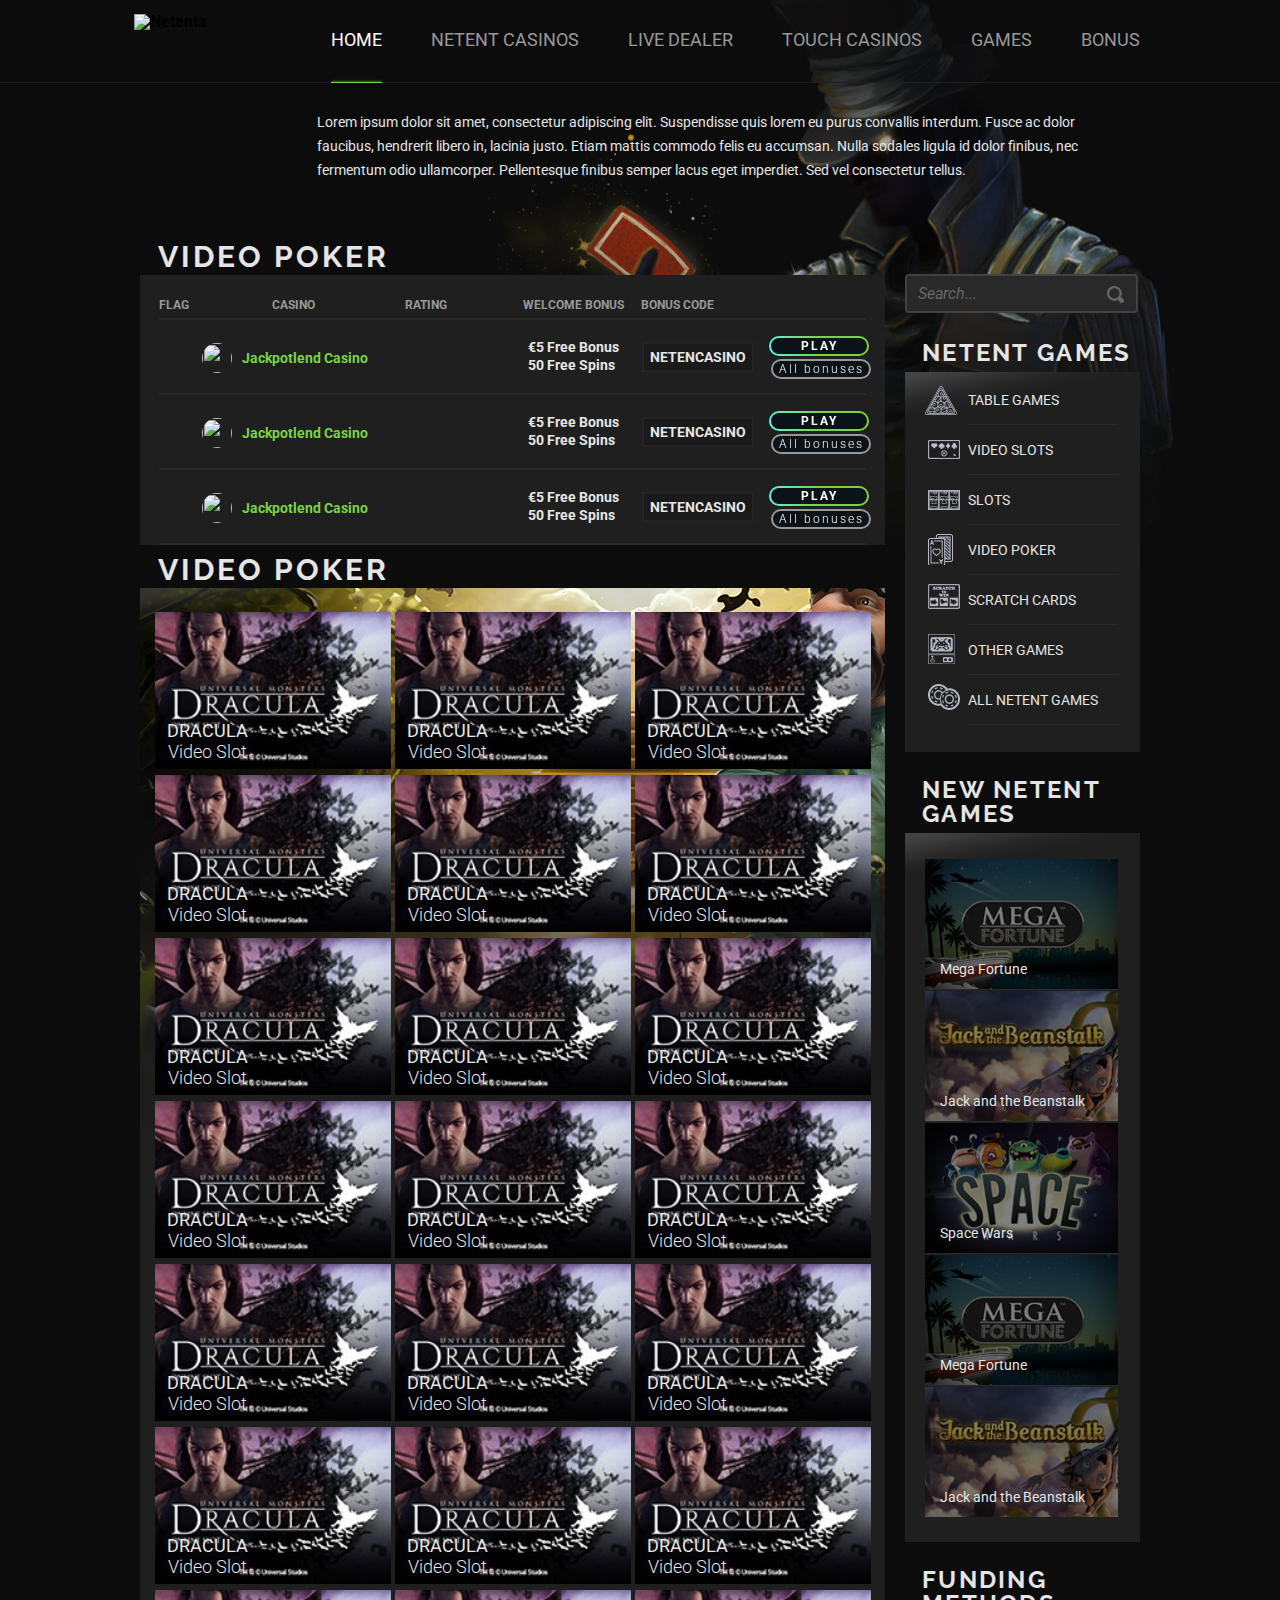
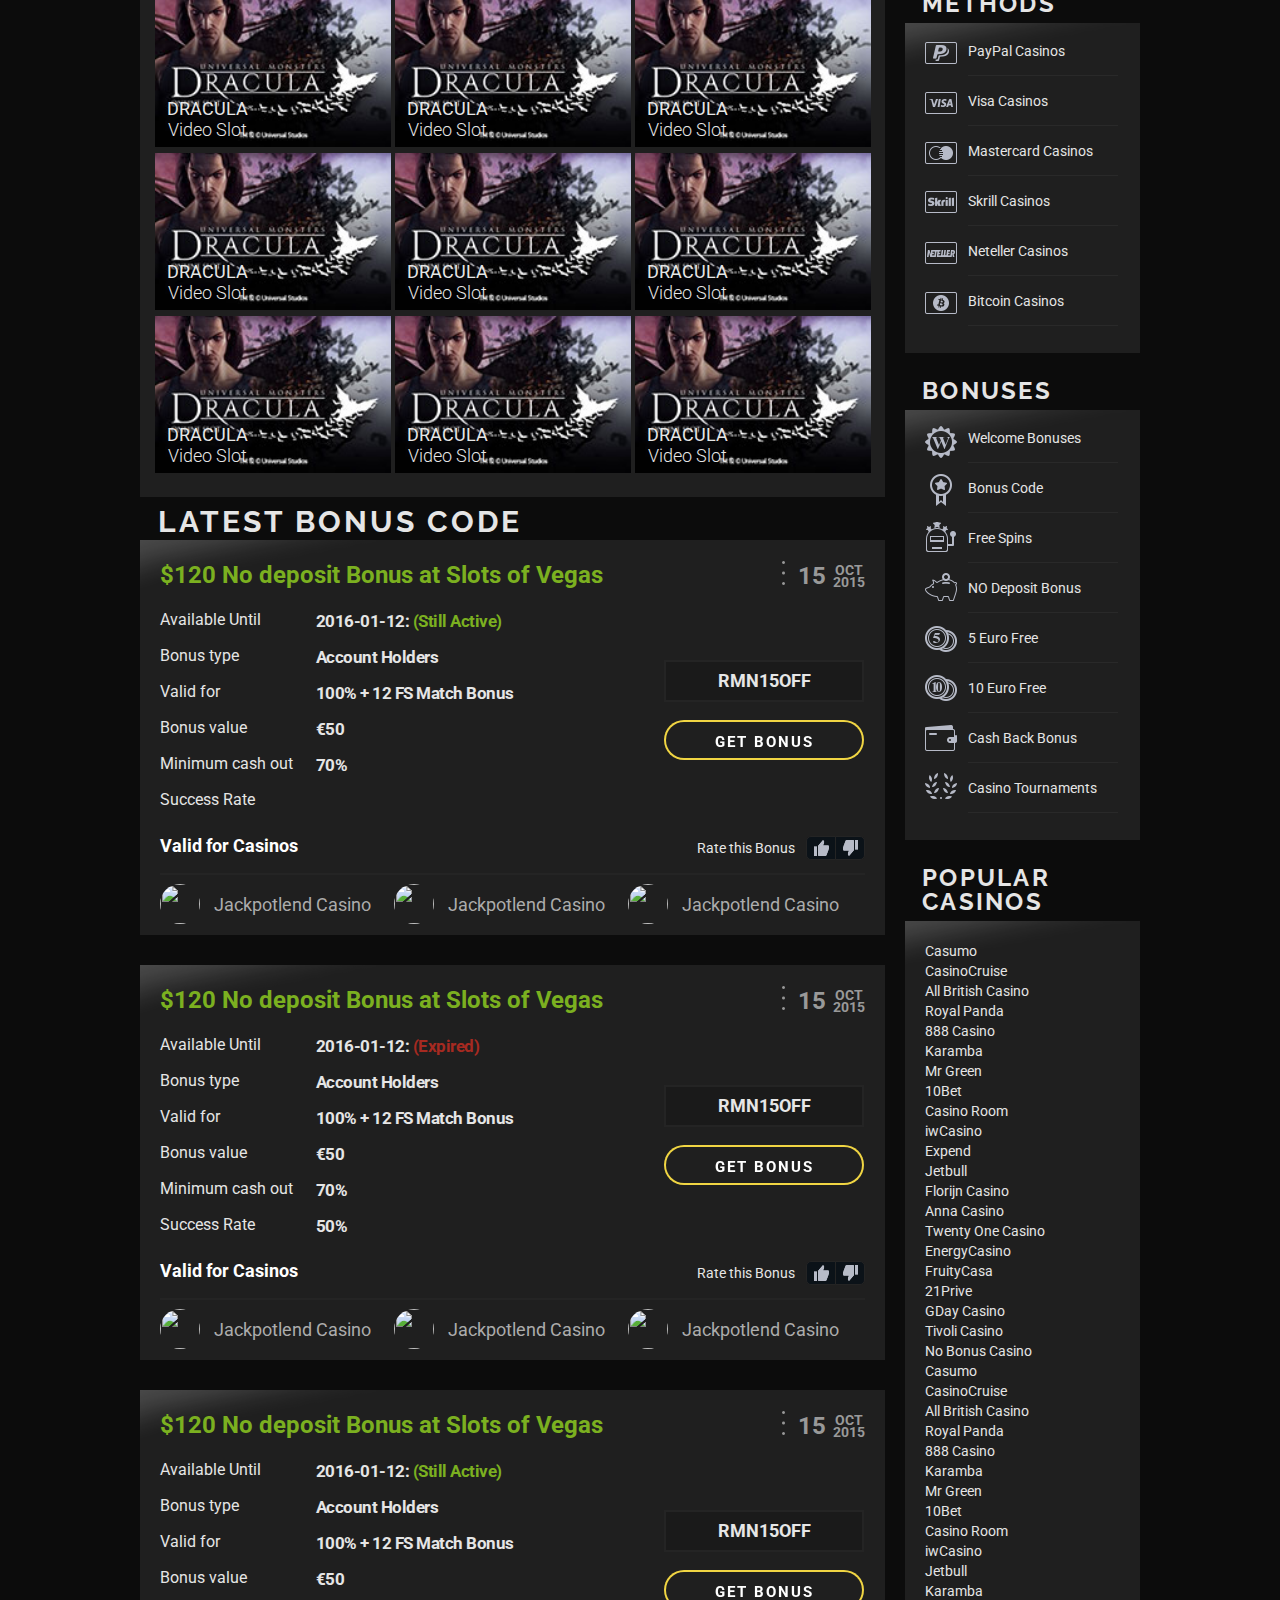
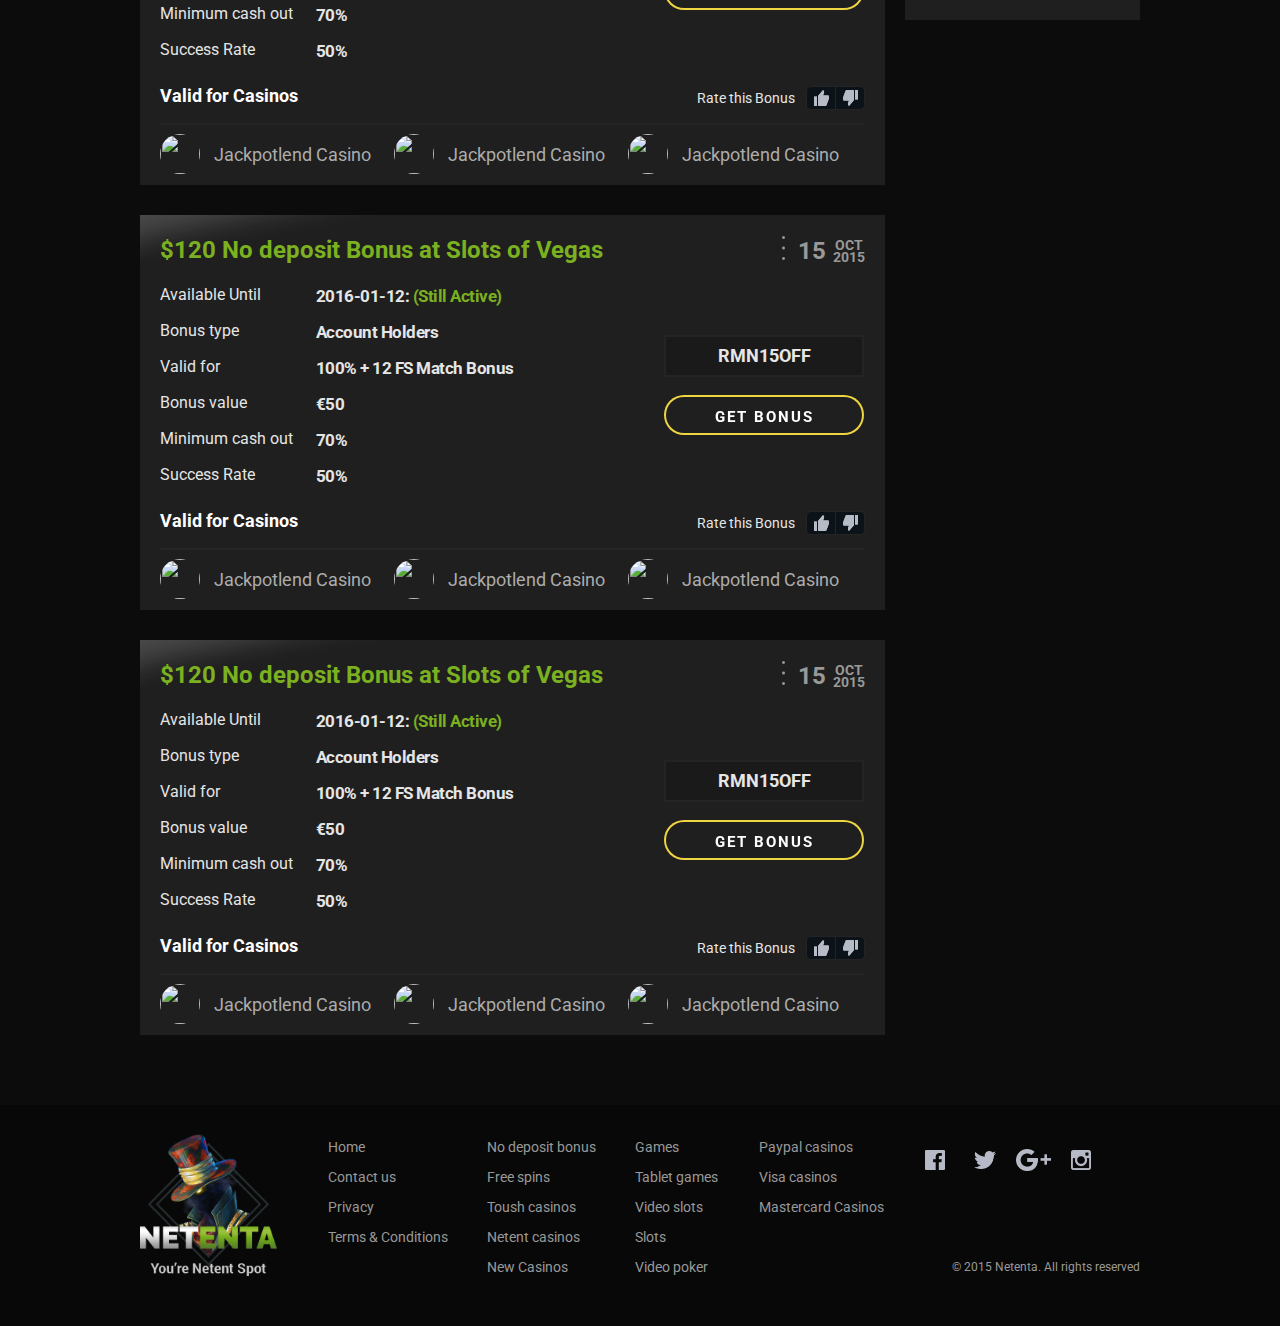
==== commit 2b3a726b: "parvki111" ====
--- a/index.html
+++ b/index.html
@@ -19,7 +19,7 @@
     <span class="btn-up"></span>
     <!-- /btn-up -->
 
-    <div class="site">
+    <div class="site" style="background-image: url(img/site-bg.png)">
 
         <!-- site__header -->
         <header class="site__header">
@@ -623,7 +623,7 @@
                                 <dt>Minimum cash out</dt>
                                 <dd>70%</dd>
                                 <dt>Success Rate</dt>
-                                <dd></dd>
+                                <dd>50%</dd>
                             </dl>
 
                             <!--latest__code -->
@@ -713,7 +713,7 @@
                                 <dt>Minimum cash out</dt>
                                 <dd>70%</dd>
                                 <dt>Success Rate</dt>
-                                <dd></dd>
+                                <dd>50%</dd>
                             </dl>
 
                             <!--latest__code -->
@@ -803,7 +803,7 @@
                                 <dt>Minimum cash out</dt>
                                 <dd>70%</dd>
                                 <dt>Success Rate</dt>
-                                <dd></dd>
+                                <dd>50%</dd>
                             </dl>
 
                             <!--latest__code -->
@@ -893,7 +893,7 @@
                                 <dt>Minimum cash out</dt>
                                 <dd>70%</dd>
                                 <dt>Success Rate</dt>
-                                <dd></dd>
+                                <dd>50%</dd>
                             </dl>
 
                             <!--latest__code -->
@@ -1227,7 +1227,6 @@
             </aside>
             <!-- /site__aside -->
 
-
         </div>
             <!-- /site__content -->
 
--- a/css/main.css
+++ b/css/main.css
@@ -52,7 +52,9 @@
 :focus:-moz-placeholder           {color: transparent}
 :focus:-ms-input-placeholder      {color: transparent}
 /* --------------- /placeholder --------------- */
-
+body{
+    background: #0c0c0c;
+}
 /* --------------- site --------------- */
 .site {
     font-family:'Roboto', sans-serif;
@@ -61,7 +63,7 @@
     overflow: hidden;
     position: relative;
     z-index: 1;
-    background: #0c0c0c url("../img/site-bg.png") no-repeat;
+    background-repeat:  no-repeat;
     background-position: calc(100% + 102px) 0;
     background-size: 321px 315px;
 }
@@ -296,6 +298,7 @@
 }
 .contact .social {
     text-align: center;
+    width: 300px;
 }
 .contact-us fieldset {
     position: relative;
@@ -411,11 +414,18 @@
 .contact .social div:first-child{
     margin-left: 0;
 }
+.btn_contact{
+    font-size: 18px !important;
+    width: 200px !important;
+    margin: 7px auto 5px !important;
+    padding: 9px 27px !important;
+}
 /* --------------- /contact --------------- */
 
 /* --------------- social --------------- */
 .social{
     position: relative;
+    width: 200px;
     padding-top: 6px;
     margin-bottom: 22px;
 }
@@ -1001,9 +1011,13 @@
 }
 .latest-slider .swiper-slide,
 .coutry-slider .swiper-slide{
+    width: auto;
     padding-top: 2px;
     text-align: center;
     color: #999;
+}
+.latest-slider .swiper-slide{
+    margin-left: 20px;
 }
 .latest-slider .swiper-button-prev,
 .latest-slider .swiper-button-next,
@@ -1858,6 +1872,25 @@
     padding: 16px 9px 0;
     background: #1f1f1f url("../img/aside-bg.png") no-repeat top left;
 }
+.review__frame input{
+    padding: 0 13px;
+    border: none;
+    background-color: #1f1f1f;
+    font-size: 18px;
+    color: #e5e5e5;
+}
+.review__frame input::-webkit-input-placeholder {
+    font-size: 18px;
+    color: #e5e5e5;
+}
+.review__frame input:-moz-placeholder {
+    font-size: 18px;
+    color: #e5e5e5;
+}
+.review__frame input.placeholder {
+    font-size: 18px;
+    color: #e5e5e5;
+}
 .review__form{
     margin-bottom: 15px;
     padding-bottom: 21px;
@@ -1872,6 +1905,7 @@
     border: 1px solid #292929;
     border-radius: 2px;
     background-color: #141414;
+    color: #e5e5e5;
 }
 .review__casino{
     display: block;
@@ -2137,8 +2171,8 @@
     .btn-up {
         background: url("../img/top.png") no-repeat;
         background-size: contain;
-        width: 90px;
-        height: 155px;
+        width: 178px;
+        height: 265px;
     }
     /* --------------- btn-up --------------- */
 
@@ -2199,6 +2233,7 @@
     }
     .game .game__rating {
         margin-right: 28px;
+        position: static;
     }
     .game__rating > div {
         background: url("../img/star1.png") repeat-x top left;
@@ -2582,6 +2617,7 @@
         vertical-align: top;
         margin-left: 16px;
         margin-bottom: 84px;
+        padding-top: 42px;
     }
     .site__aside_with-breadcrums{
         padding-top: 114px;
@@ -3326,7 +3362,7 @@
         padding: 16px 18px 186px;
     }
     .contact_carts {
-        bottom: -10px;
+        bottom: -14px;
         width: 284px;
     }
     .contact-us {
@@ -3426,10 +3462,14 @@
     }
     .bonus:hover .bonus__item{
         top: 0!important;
-        left: 0!important;
-        right: 0!important;
         transform: rotate(0deg)!important;
         -webkit-transform: rotate(0deg)!important;
     }
+    .bonus:hover .bonus__item:first-child{
+        left: 0;
+    }
+    .bonus:hover .bonus__item:last-child{
+        right: 0;
+    }
     /* --------------- /bonus --------------- */
 }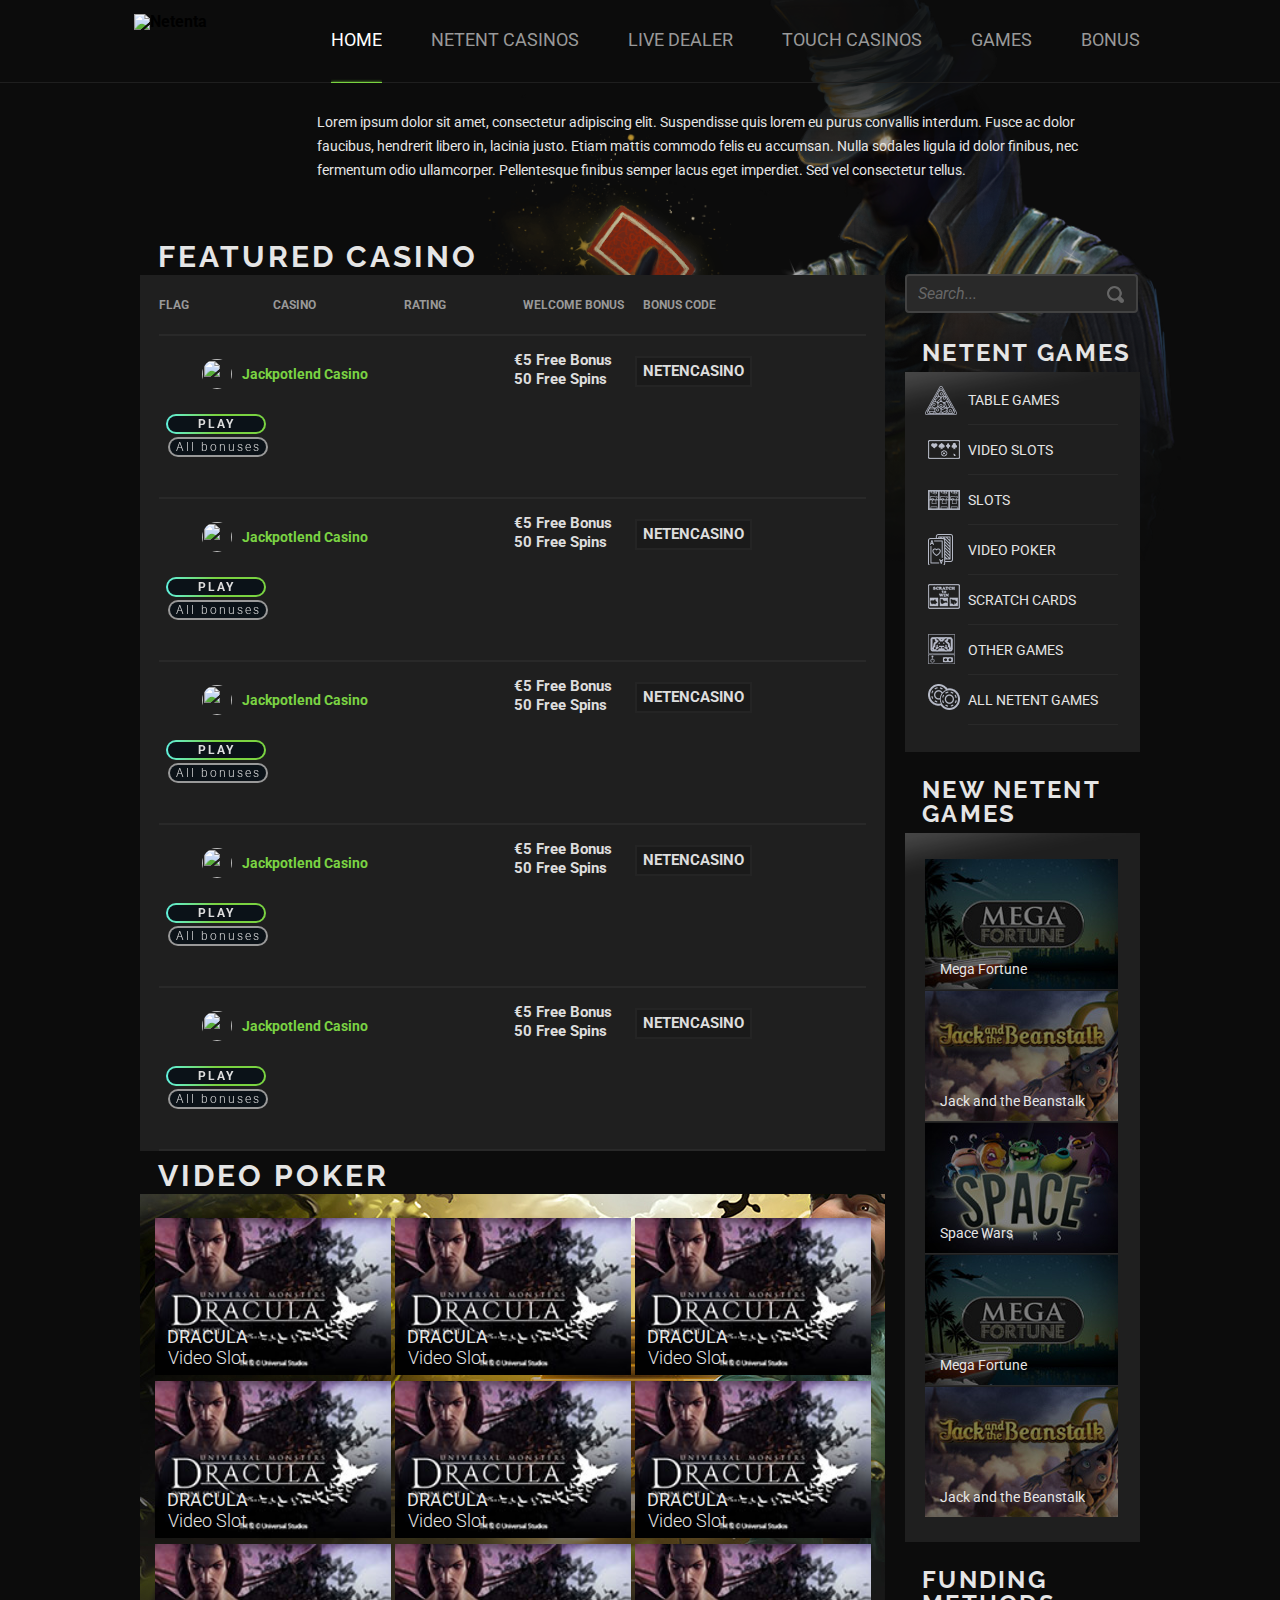
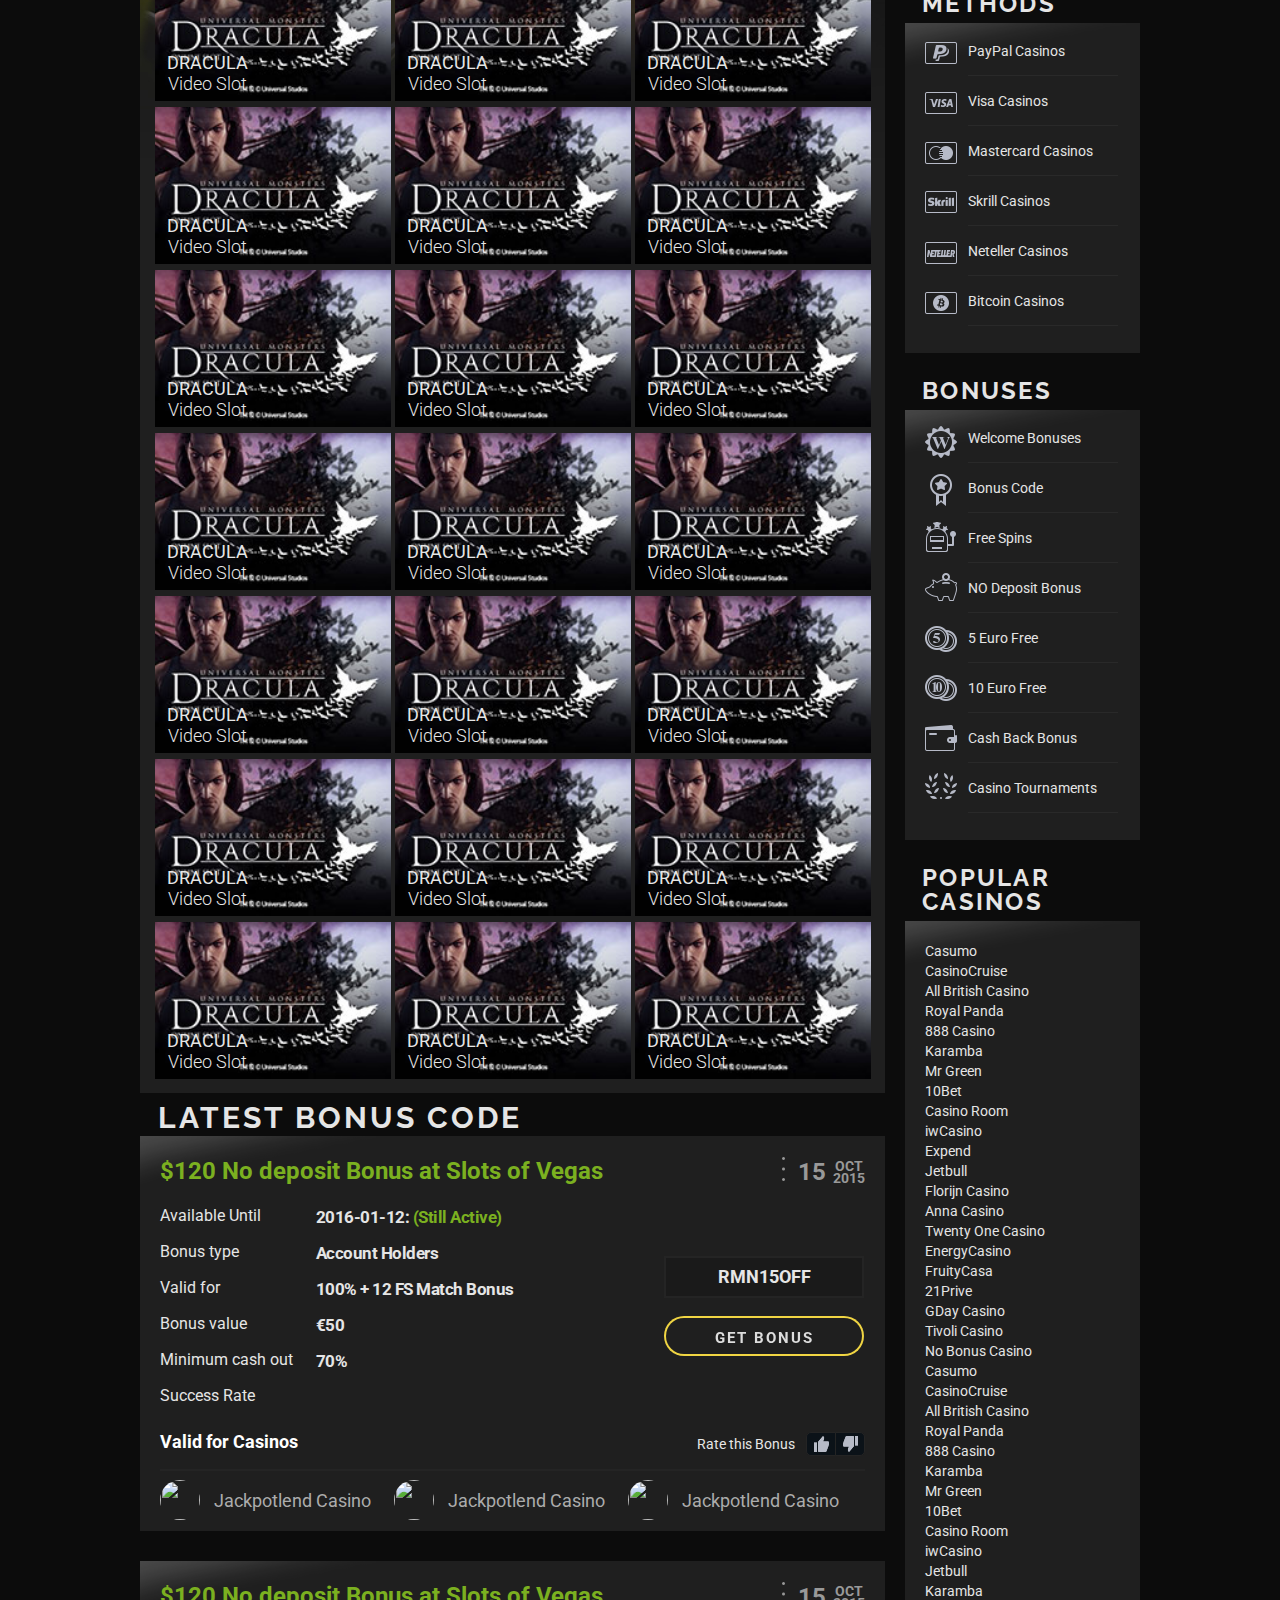
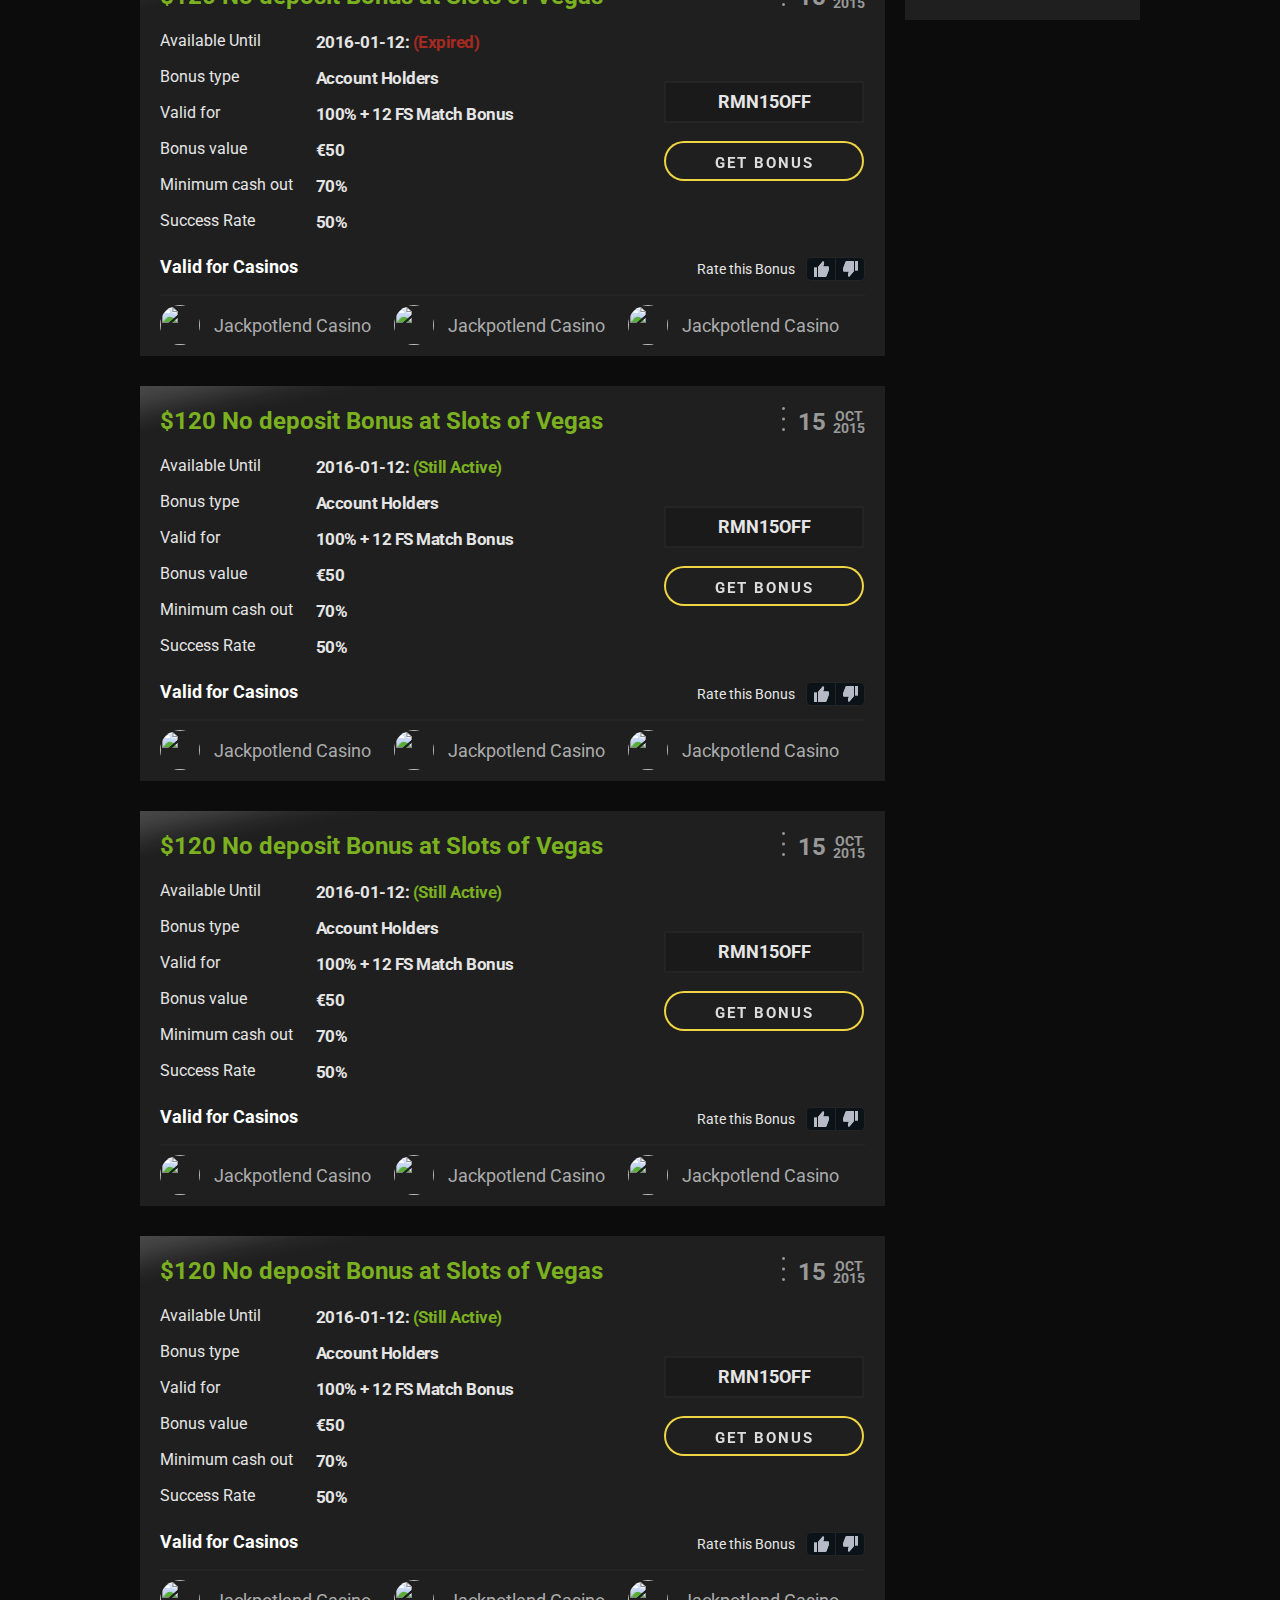
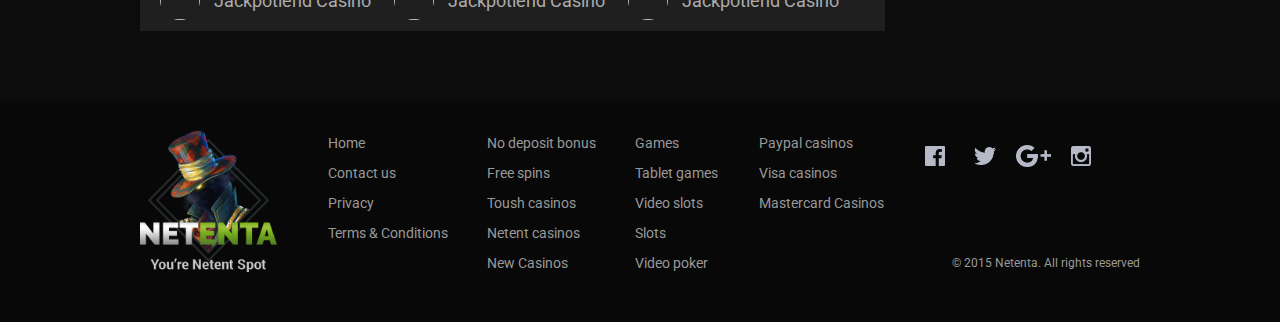
==== commit 4c58065b: "first mobile commit" ====
--- a/index.html
+++ b/index.html
@@ -19,6 +19,7 @@
     <span class="btn-up"></span>
     <!-- /btn-up -->
 
+    <!-- site -->
     <div class="site" style="background-image: url(img/site-bg.png)">
 
         <!-- site__header -->
@@ -97,7 +98,7 @@
             <!-- site__content-layout -->
             <div class="site__content-layout">
 
-                <h2 class="site__title">Video poker</h2>
+                <h2 class="site__title">Featured casino</h2>
                 <!-- games -->
                 <div class="games">
 
@@ -105,11 +106,11 @@
                     <div class="games__head">
                         <div class="games__head-flag">Flag</div>
                         <div class="games__head-casino">Casino</div>
-                        <div class="games_head_tablet">
+
                             <div class="games__head-rating">Rating</div>
                             <div class="games__head-bonus">Welcome bonus</div>
                             <div class="games__head-code">Bonus code</div>
-                        </div>
+
                         <div></div>
                     </div>
                     <!-- /games__head -->
@@ -128,8 +129,7 @@
                             </div>
                             <!--/game__casino-->
 
-                        <!--games-tablet-->
-                        <div class="games-tablet">
+
                             <!--game__rating-->
                             <div class="game__rating">
 
@@ -157,8 +157,7 @@
                                 <a class="btn-play btn-all" href="#"><span>All bonuses</span></a>
                             </div>
                             <!--/game__buttons-->
-                            </div>
-                        <!--/games-tablet-->
+
 
                     </div>
                     <!--/game-->
@@ -178,7 +177,7 @@
                         </div>
                         <!--/game__casino-->
 
-                        <div class="games-tablet">
+
                             <!--game__rating-->
                             <div class="game__rating">
 
@@ -206,7 +205,7 @@
                                 <a class="btn-play btn-all" href="#"><span>All bonuses</span></a>
                             </div>
                             <!--/game__buttons-->
-                        </div>
+
 
                     </div>
                     <!--/game-->
@@ -225,7 +224,7 @@
                         </div>
                         <!--/game__casino-->
 
-                        <div class="games-tablet">
+
                             <!--game__rating-->
                             <div class="game__rating">
 
@@ -253,7 +252,101 @@
                                 <a class="btn-play btn-all" href="#"><span>All bonuses</span></a>
                             </div>
                             <!--/game__buttons-->
+
+
+                    </div>
+                    <!--/game-->
+
+                    <!--game-->
+                    <div class="game">
+
+                        <!--flag-->
+                        <div class="flag us"></div>
+                        <!--/flag-->
+
+                        <!--game__casino-->
+                        <div class="game__casino">
+                            <img src="img/casino-game-logo.png">
+                            Jackpotlend Casino
                         </div>
+                        <!--/game__casino-->
+
+
+                            <!--game__rating-->
+                            <div class="game__rating">
+
+                                <div style="width: 50%"></div>
+
+                            </div>
+                            <!--/game__rating-->
+
+                            <!--game__bonus-->
+                            <div class="game__bonus">
+                                <span>€5 Free Bonus</span>
+                                <span>50 Free Spins</span>
+                            </div>
+                            <!--/game__bonus-->
+
+                            <!--game__code-->
+                            <div class="game__code">
+                                Netencasino
+                            </div>
+                            <!--/game__code-->
+
+                            <!--game__buttons-->
+                            <div class="game__buttons">
+                                <a class="btn-play" href="#"><span>Play</span></a>
+                                <a class="btn-play btn-all" href="#"><span>All bonuses</span></a>
+                            </div>
+                            <!--/game__buttons-->
+
+
+                    </div>
+                    <!--/game-->
+
+                    <!--game-->
+                    <div class="game">
+
+                        <!--flag-->
+                        <div class="flag us"></div>
+                        <!--/flag-->
+
+                        <!--game__casino-->
+                        <div class="game__casino">
+                            <img src="img/casino-game-logo.png">
+                            Jackpotlend Casino
+                        </div>
+                        <!--/game__casino-->
+
+
+                            <!--game__rating-->
+                            <div class="game__rating">
+
+                                <div style="width: 50%"></div>
+
+                            </div>
+                            <!--/game__rating-->
+
+                            <!--game__bonus-->
+                            <div class="game__bonus">
+                                <span>€5 Free Bonus</span>
+                                <span>50 Free Spins</span>
+                            </div>
+                            <!--/game__bonus-->
+
+                            <!--game__code-->
+                            <div class="game__code">
+                                Netencasino
+                            </div>
+                            <!--/game__code-->
+
+                            <!--game__buttons-->
+                            <div class="game__buttons">
+                                <a class="btn-play" href="#"><span>Play</span></a>
+                                <a class="btn-play btn-all" href="#"><span>All bonuses</span></a>
+                            </div>
+                            <!--/game__buttons-->
+
 
                     </div>
                     <!--/game-->
--- a/css/main.css
+++ b/css/main.css
@@ -67,6 +67,7 @@
     background-position: calc(100% + 102px) 0;
     background-size: 321px 315px;
 }
+
 .site:after {
     content: '';
     display: block;
@@ -237,6 +238,10 @@
 .site__aside__popular ul li{
     margin-bottom: 12px;
     padding-bottom: 0;
+}
+.site__games{
+    background-size: 100% 400px;
+    background-position: 0 0;
 }
 /* --------------- /site --------------- */
 
@@ -594,7 +599,7 @@
     line-height: 30px;
     width: 139px;
     letter-spacing: 2px;
-    color: #fff;
+    color: #dddddd;
     border: none;
     display: inline-block;
     background: -webkit-linear-gradient(left, #61f2de 0%,#7ad341 50%);
@@ -855,6 +860,11 @@
     padding-bottom: 6px;
     border-bottom: 2px solid #292929;
 }
+.games .game:after{
+    content: '';
+    display: inline-block;
+    width: 100%;
+}
 .games .game:nth-child(2){
     border-top: 2px solid #292929;
 }
@@ -906,7 +916,7 @@
 }
 .game .game__bonus{
     display: inline-block;
-    color: #e6e6e6;
+    color: #dddddd;
     font-size: 18px;
     font-family: 'Roboto', sans-serif;
     font-weight: 700;
@@ -926,7 +936,7 @@
     right: -2px;
     padding: 6px;
     float: right;
-    color: #e6e6e6;
+    color: #dddddd;
     font-size: 18px;
     font-family: 'Roboto', sans-serif;
     font-weight: 700;
@@ -1116,7 +1126,10 @@
     background: url("../img/game-bg.jpg") no-repeat top right;
     background-size: 100% auto;
     background-color: #1f1f1f;
-    padding-bottom: 20px;
+    padding-bottom: 10px;
+}
+.preview__all_games{
+    background: #1f1f1f;
 }
 .preview__games>div{
     display: none;
@@ -1142,7 +1155,7 @@
     background: linear-gradient(top, rgba(101,237,195,0.5) 0%,rgba(122,211,65,0.7) 75%);
     top: -7px;
     right: -7px;
-    bottom: -2px;
+    bottom: -7px;
     left: -7px;
     border-radius: 3px;
     z-index: 2;
@@ -1183,7 +1196,7 @@
     opacity: 0;
 }
 .preview__button:hover{
-    background-color: #eaf35e;
+    background-color:#fff;;
 }
 .preview__games-descr{
     position: absolute;
@@ -1204,6 +1217,18 @@
 .preview__games-descr strong{
     text-transform: uppercase;
     display: block;
+}
+.preview__games-show{
+    font-weight: 700;
+    font-size: 18px;
+    display: block;
+    margin: 10px 0;
+    -webkit-transition: color 0.3s ease;
+    transition: color 0.3s ease;
+    color: #7ad340;
+}
+.preview__games-show:hover{
+    color: #62ff00;
 }
 /* --------------- /preview__games --------------- */
 
@@ -2093,6 +2118,10 @@
     .site__aside__popular ul li {
         margin-bottom: 13px;
     }
+    .site__games{
+        background-size: 100% 500px;
+        background-position: 0 0;
+    }
     /* --------------- /site__aside --------------- */
 
     /* --------------- btn --------------- */
@@ -2186,6 +2215,12 @@
     /* --------------- games --------------- */
     .games .games__head {
         display: block;
+        text-align: justify;
+    }
+    .games .games__head:after{
+        content: '';
+        display: inline-block;
+        width: 100%;
     }
     .games {
         padding: 20px 9px 0;
@@ -2203,7 +2238,7 @@
         margin-top: 0;
     }
     .games__head-casino {
-        margin-right: 20px;
+        margin-right: 17px;
     }
     .games__head-rating {
         margin-right: 6px;
@@ -2217,6 +2252,7 @@
         margin-left: 52px;
         vertical-align: middle;
         width: 131px;
+        margin-right: 20px;
     }
     .game .game__casino > img {
         top: 50%;
@@ -2235,6 +2271,9 @@
         margin-right: 28px;
         position: static;
     }
+    .game div {
+        vertical-align: middle;
+    }
     .game__rating > div {
         background: url("../img/star1.png") repeat-x top left;
         height: 18px;
@@ -2253,12 +2292,17 @@
         float: none;
         display: inline-block;
         font-size: 15px;
-        margin-right: 21px;
+        margin-right: 4px;
         top: -3px;
     }
     .game .game__buttons {
         display: inline-block;
-        margin-right: 16px;
+        position: relative;
+        margin-right: 6px;
+        right: -7px;
+    }
+    .games .game {
+        text-align: justify;
     }
     a.btn-play {
         display: block;
@@ -2535,6 +2579,10 @@
     }
     .single-game__quoter p {
         margin-left: 81px;
+    }
+    .preview__games-show {
+        text-align: right;
+        margin-right: 18px;
     }
     /* --------------- /single-game --------------- */
 
@@ -3103,6 +3151,10 @@
     .site__footer-super, .site__footer-popular, .site__footer-menu {
         text-align: left;
     }
+    .site__games{
+        background-size: 100% 1130px;
+        background-position: 0 0;
+    }
     /* --------------- /site --------------- */
 
     /* --------------- menu --------------- */
@@ -3178,6 +3230,7 @@
         display: inline-block;
     }
     .games .game {
+        text-align: left;
         padding-top: 21px;
         padding-bottom: 4px;
     }
@@ -3204,6 +3257,9 @@
     }
     .games .games__head .games_head_tablet {
         left: -116px;
+    }
+    .game .game__buttons {
+        margin-right: 0;
     }
     /* --------------- /games --------------- */
 
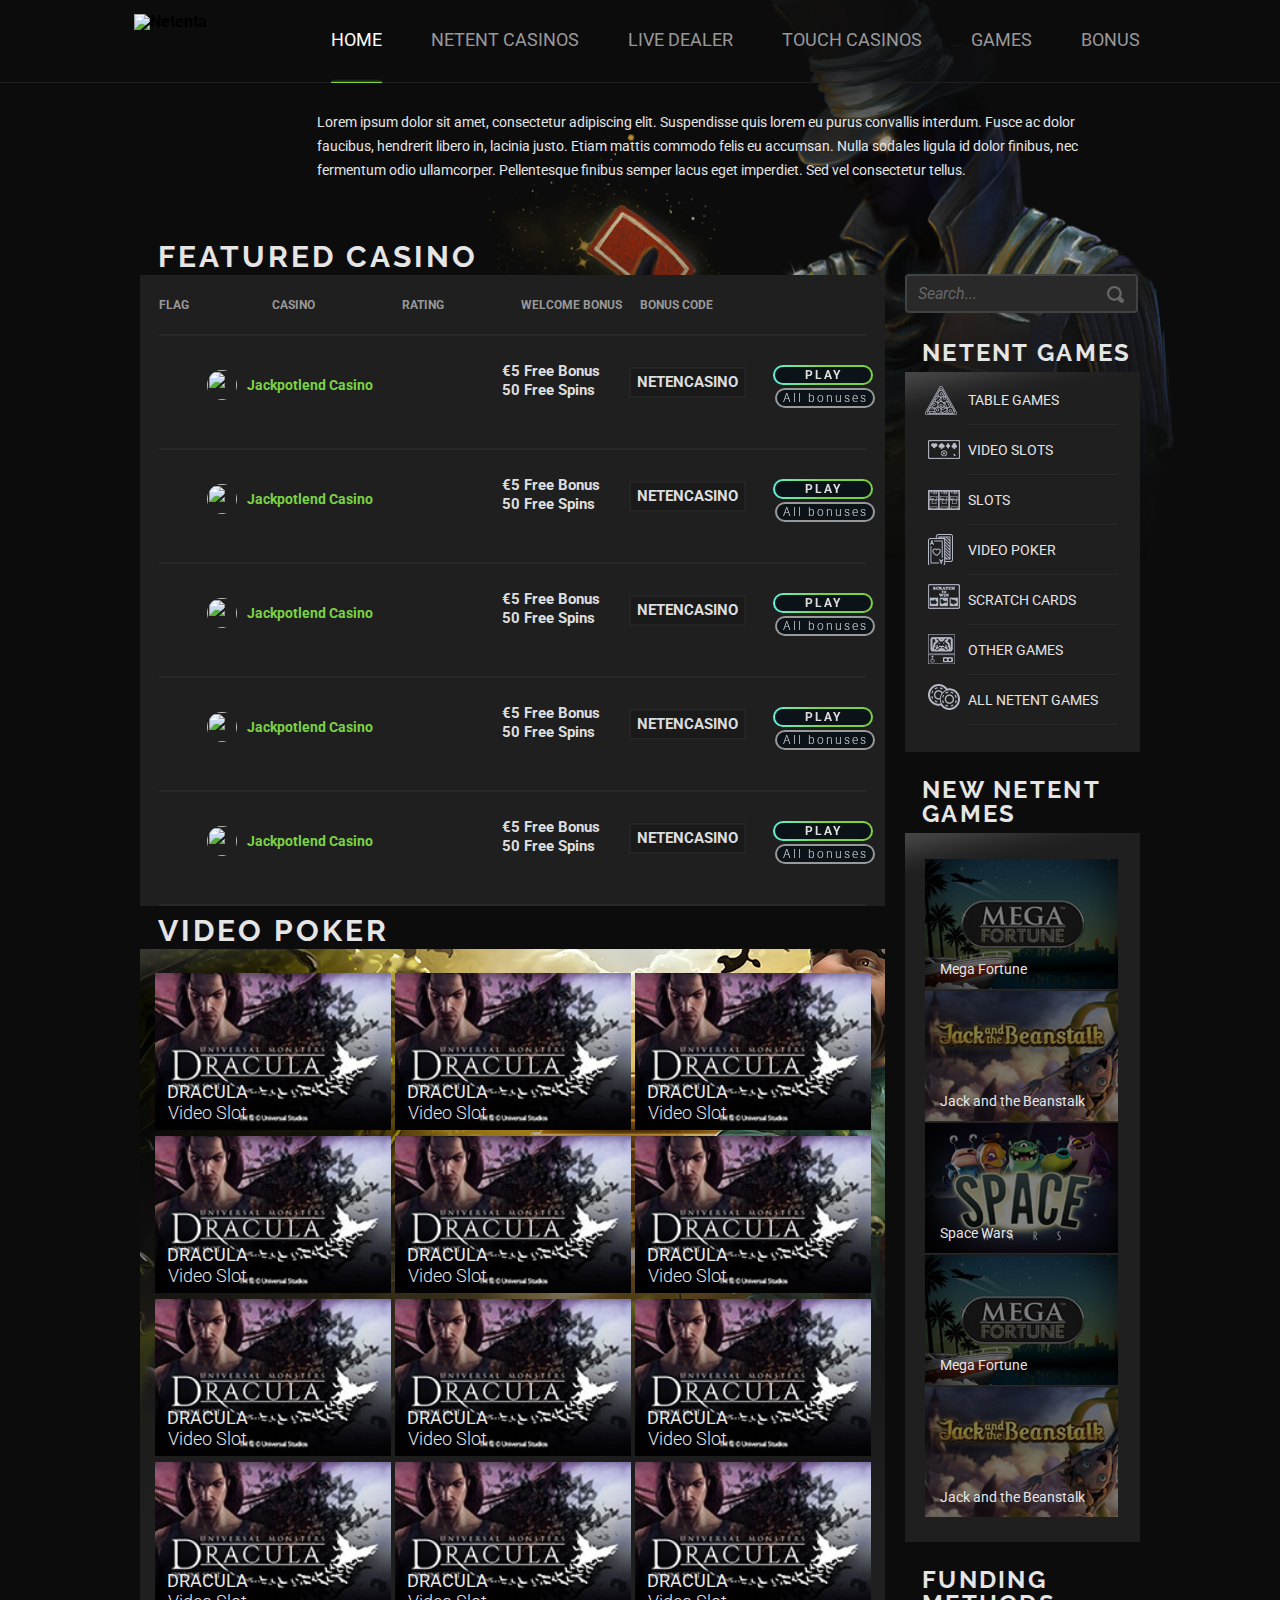
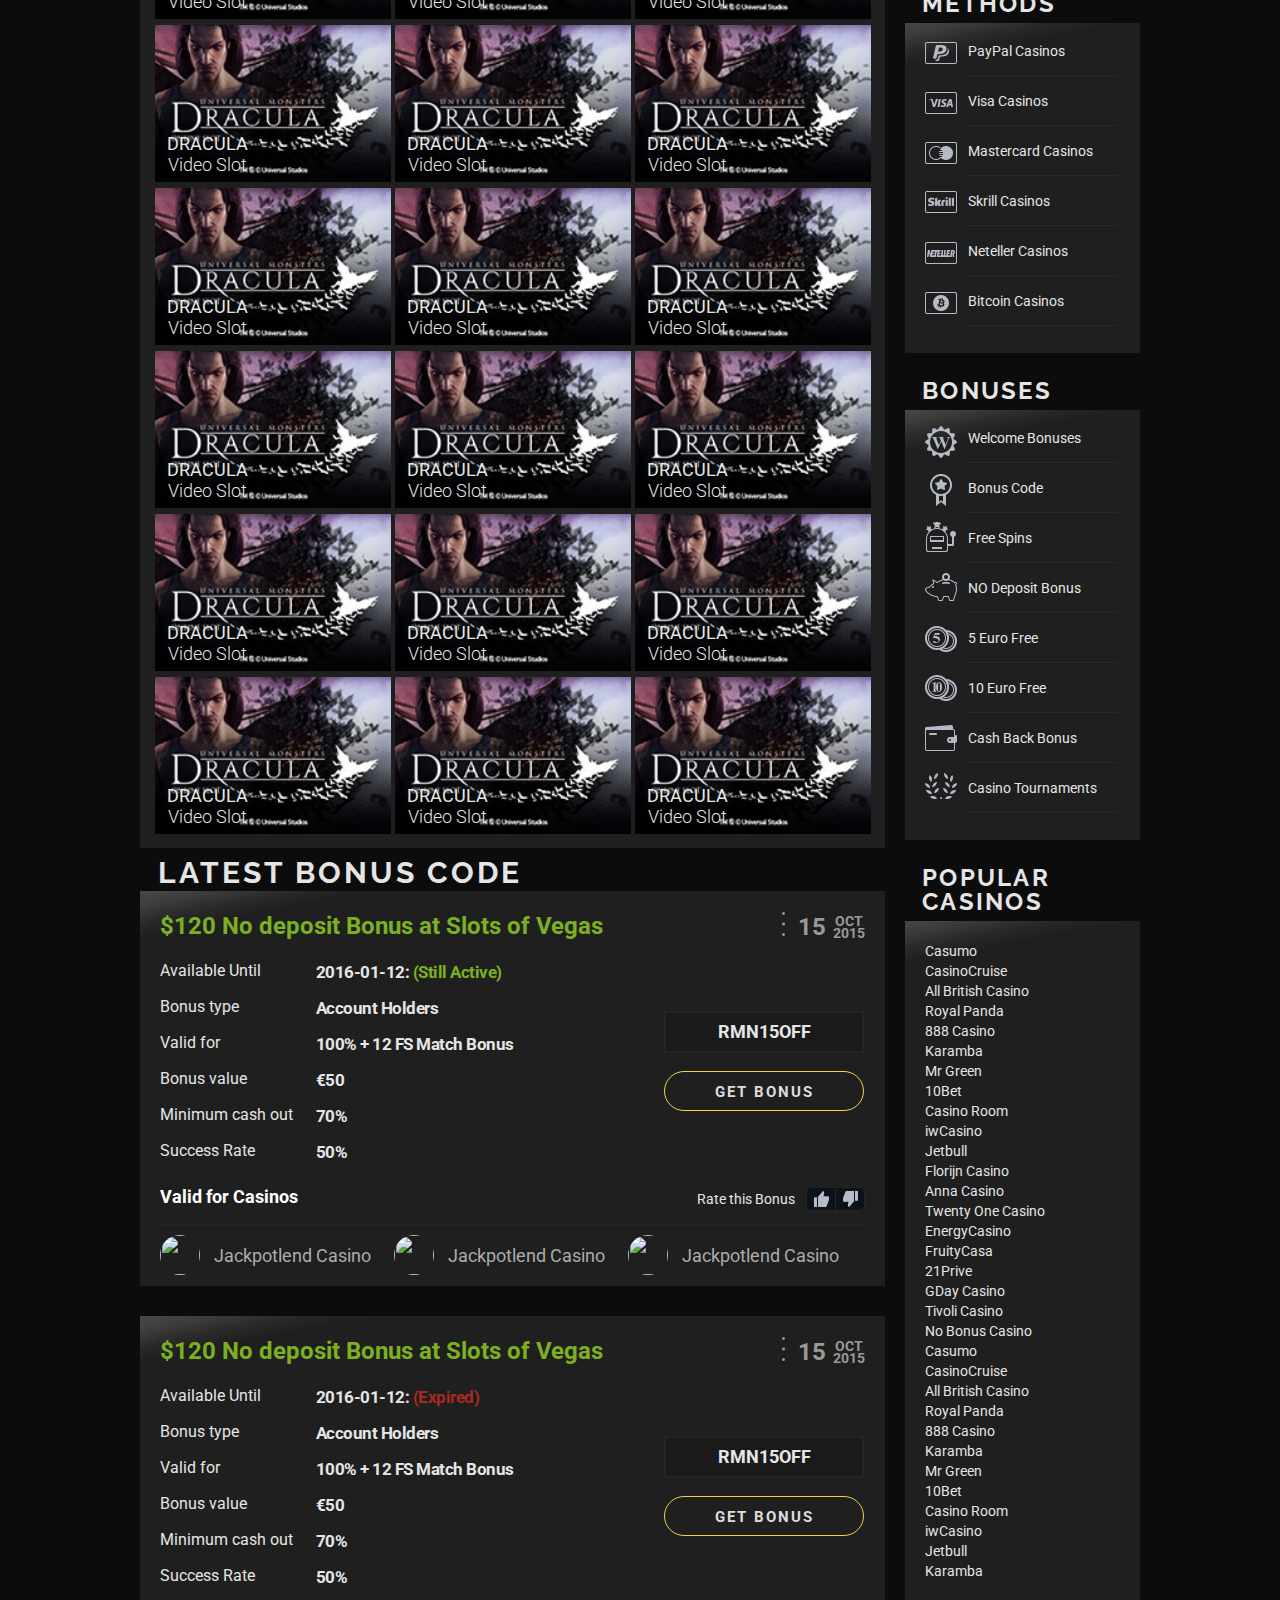
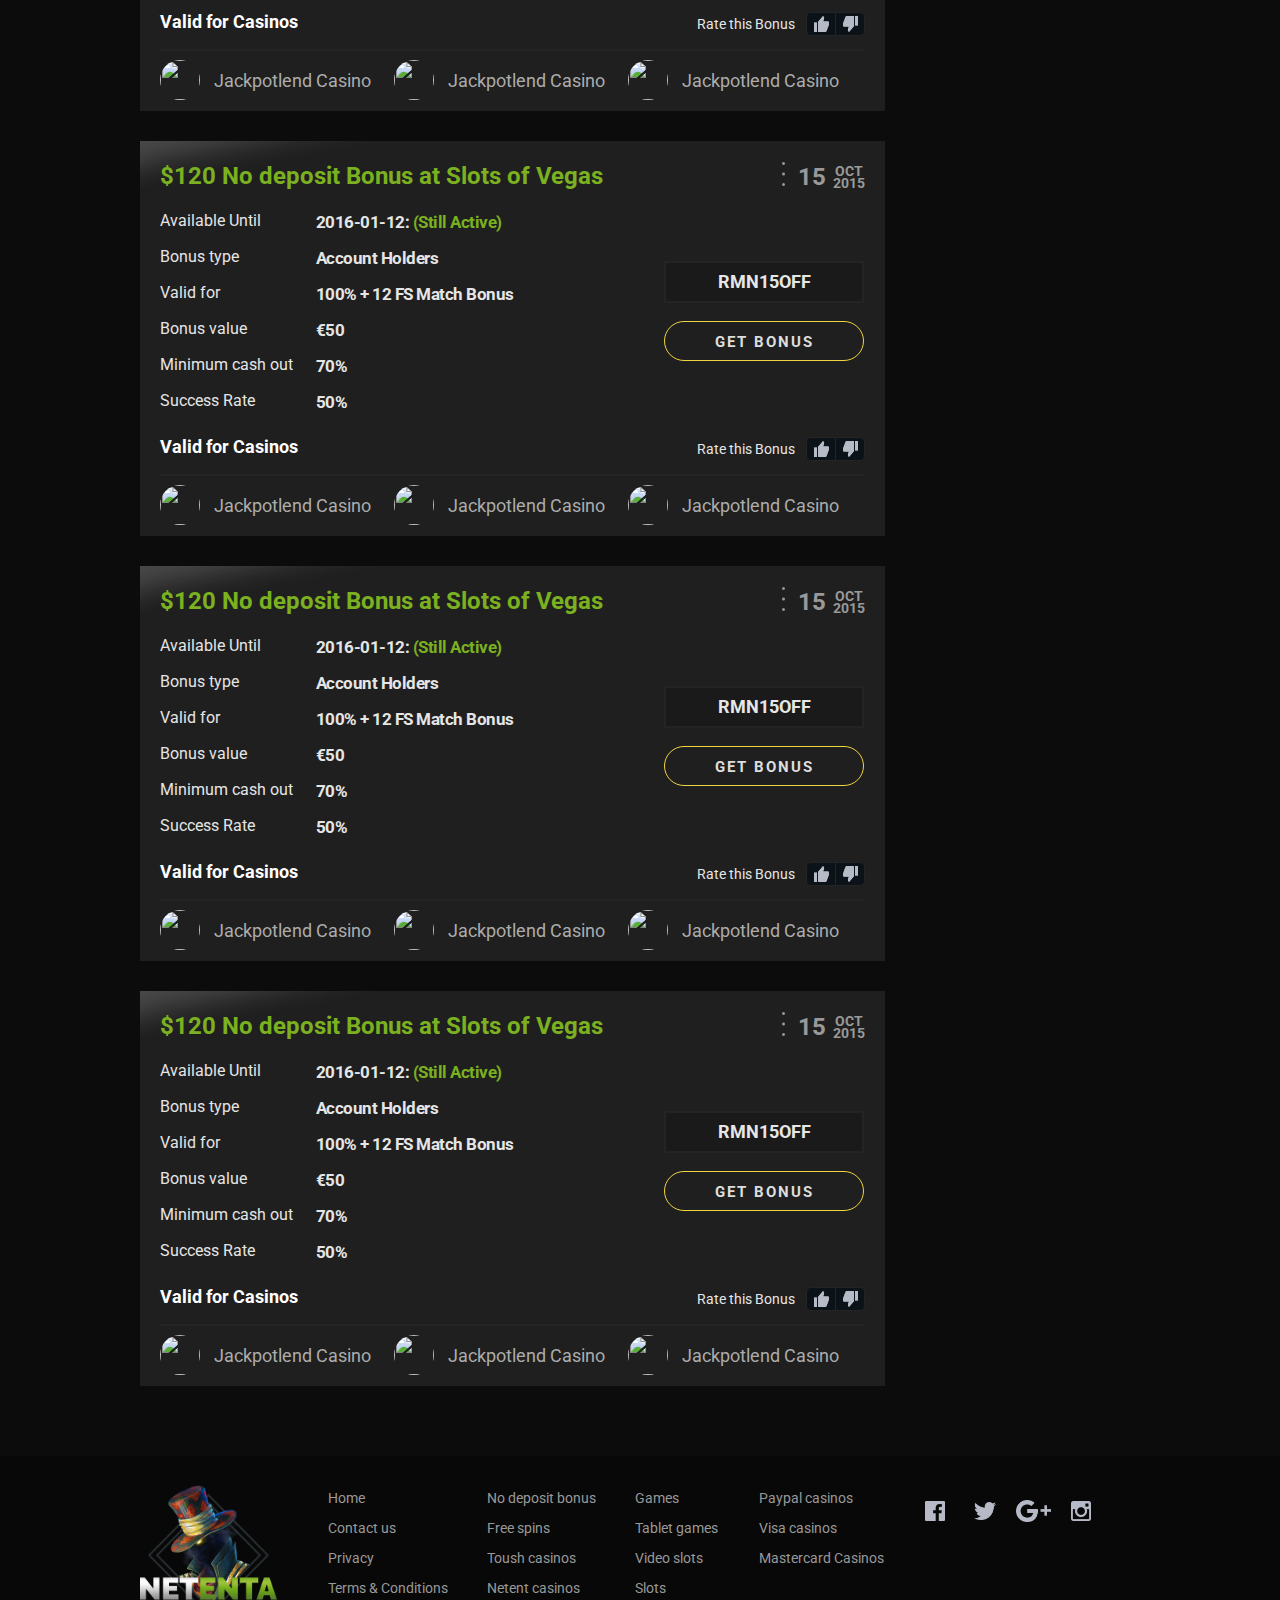
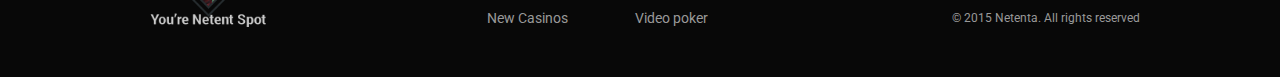
==== commit 2c28683d: "Merge branch 'kuzmenkos'" ====
--- a/index.html
+++ b/index.html
@@ -626,7 +626,7 @@
                                 <dt>Minimum cash out</dt>
                                 <dd>70%</dd>
                                 <dt>Success Rate</dt>
-                                <dd></dd>
+                                <dd>50%</dd>
                             </dl>
 
                             <!--latest__code -->
@@ -1244,75 +1244,75 @@
                 <li>
                     <a href="#">iwCasino</a>
                 </li>
+
+                <li class="popular-mobile">
+                    <a href="#">Jetbull</a>
+                </li>
+                <li class="popular-mobile">
+                    <a href="#">Florijn Casino</a>
+                </li>
+                <li class="popular-mobile">
+                    <a href="#">Anna Casino</a>
+                </li>
+                <li class="popular-mobile">
+                    <a href="#">Twenty One Casino</a>
+                </li>
+                <li class="popular-mobile">
+                    <a href="#">EnergyCasino</a>
+                </li>
+                <li class="popular-mobile">
+                    <a href="#">FruityCasa</a>
+                </li>
+                <li class="popular-mobile">
+                    <a href="#">21Prive</a>
+                </li>
+                <li class="popular-mobile">
+                    <a href="#">GDay Casino</a>
+                </li>
+                <li class="popular-mobile">
+                    <a href="#">Tivoli Casino</a>
+                </li>
+                <li class="popular-mobile">
+                    <a href="#">No Bonus Casino</a>
+                </li>
+                <li class="popular-mobile">
+                    <a href="#">Casumo</a>
+                </li>
+                <li class="popular-mobile">
+                    <a href="#">CasinoCruise</a>
+                </li>
+                <li class="popular-mobile">
+                    <a href="#">All British Casino</a>
+                </li>
+                <li class="popular-mobile">
+                    <a href="#">Royal Panda</a>
+                </li>
+                <li class="popular-mobile">
+                    <a href="#">888 Casino</a>
+                </li>
+                <li class="popular-mobile">
+                    <a href="#">Karamba</a>
+                </li>
+                <li class="popular-mobile">
+                    <a href="#">Mr Green</a>
+                </li>
+                <li class="popular-mobile">
+                    <a href="#">10Bet</a>
+                </li>
+                <li class="popular-mobile">
+                    <a href="#">Casino Room</a>
+                </li>
+                <li class="popular-mobile">
+                    <a href="#">iwCasino</a>
+                </li>
+                <li class="popular-mobile">
+                    <a href="#">Jetbull</a>
+                </li>
+                <li class="popular-mobile">
+                    <a href="#">Karamba</a>
+                </li>
                 <li>
-                    <a href="#">Expend</a>
-                </li>
-
-                <li class="popular-mobile">
-                    <a href="#">Jetbull</a>
-                </li>
-                <li class="popular-mobile">
-                    <a href="#">Florijn Casino</a>
-                </li>
-                <li class="popular-mobile">
-                    <a href="#">Anna Casino</a>
-                </li>
-                <li class="popular-mobile">
-                    <a href="#">Twenty One Casino</a>
-                </li>
-                <li class="popular-mobile">
-                    <a href="#">EnergyCasino</a>
-                </li>
-                <li class="popular-mobile">
-                    <a href="#">FruityCasa</a>
-                </li>
-                <li class="popular-mobile">
-                    <a href="#">21Prive</a>
-                </li>
-                <li class="popular-mobile">
-                    <a href="#">GDay Casino</a>
-                </li>
-                <li class="popular-mobile">
-                    <a href="#">Tivoli Casino</a>
-                </li>
-                <li class="popular-mobile">
-                    <a href="#">No Bonus Casino</a>
-                </li>
-                <li class="popular-mobile">
-                    <a href="#">Casumo</a>
-                </li>
-                <li class="popular-mobile">
-                    <a href="#">CasinoCruise</a>
-                </li>
-                <li class="popular-mobile">
-                    <a href="#">All British Casino</a>
-                </li>
-                <li class="popular-mobile">
-                    <a href="#">Royal Panda</a>
-                </li>
-                <li class="popular-mobile">
-                    <a href="#">888 Casino</a>
-                </li>
-                <li class="popular-mobile">
-                    <a href="#">Karamba</a>
-                </li>
-                <li class="popular-mobile">
-                    <a href="#">Mr Green</a>
-                </li>
-                <li class="popular-mobile">
-                    <a href="#">10Bet</a>
-                </li>
-                <li class="popular-mobile">
-                    <a href="#">Casino Room</a>
-                </li>
-                <li class="popular-mobile">
-                    <a href="#">iwCasino</a>
-                </li>
-                <li class="popular-mobile">
-                    <a href="#">Jetbull</a>
-                </li>
-                <li class="popular-mobile">
-                    <a href="#">Karamba</a>
+                   <a href="#" class="popular-last">Expend</a>
                 </li>
             </ul>
             <!-- /site__aside__popular -->
--- a/css/main.css
+++ b/css/main.css
@@ -67,7 +67,6 @@
     background-position: calc(100% + 102px) 0;
     background-size: 321px 315px;
 }
-
 .site:after {
     content: '';
     display: block;
@@ -238,6 +237,23 @@
 .site__aside__popular ul li{
     margin-bottom: 12px;
     padding-bottom: 0;
+}
+
+.site__aside__popular .popular-last{
+    display: block;
+    color: #7ad340;
+    padding-top: 11px;
+    transition: color .3s ease;
+}
+.site__aside__popular .popular-last:hover{
+    color: #e5e5e5;
+}
+.site__games{
+    background-size: 100% 400px;
+    background-position: 0 0;
+}
+.site__aside__popular .popular-last:hover{
+    color: #e5e5e5;
 }
 .site__games{
     background-size: 100% 400px;
@@ -577,8 +593,8 @@
     right: 27px;
     background: url("../img/top_mobile.png") no-repeat;
     background-size: contain;
-    width: 42px;
-    height: 51px;
+    width: 86px;
+    height: 103px;
     overflow: hidden;
     cursor: pointer;
     z-index: 5;
@@ -960,7 +976,7 @@
     font-family: 'Roboto', sans-serif;
     font-weight: 700;
     vertical-align: middle;
- }
+}
 .games .games__head .games_head_tablet{
     width: auto;
     top: 2px;
@@ -1383,11 +1399,16 @@
     width: 100%;
     height: 40px;
     line-height: 41px;
+    background: transparent;
+    margin-bottom: 21px;
+    transition: background .3s ease;
+    border: 1px solid #f0d543;
+}
+a.btn_latest:hover{
     background: #f0d543;
-    margin-bottom: 21px;
 }
 a.btn_latest:before {
-    background: #1f1f1f;
+    display: none;
 }
 .latest__rate{
     margin-bottom: 26px;
@@ -2222,15 +2243,12 @@
         display: inline-block;
         width: 100%;
     }
+
     .games {
         padding: 20px 9px 0;
     }
     .game .games-tablet {
-        margin: 0;
-        float: right;
-        position: relative;
-        left: 15px;
-        top: -7px;
+        display: inline-block;
     }
     .game .games-tablet > div {
         vertical-align: middle;
@@ -2268,7 +2286,6 @@
         width: 85px;
     }
     .game .game__rating {
-        margin-right: 28px;
         position: static;
     }
     .game div {
@@ -2690,6 +2707,9 @@
     }
     .new-netent__desktop{
         display: block;
+    }
+    .site__aside__popular .popular-last {
+        display: none;
     }
     .site__aside .new-netent__desktop li {
         padding-bottom: 0;
@@ -3076,6 +3096,18 @@
         border-bottom: 1px solid #292929;
         padding-bottom: 16px;
     }
+    .site__aside__popular .popular-last-molibe{
+        display: none;
+    }
+    .site__aside__popular .popular-last-desktop{
+        display: block;
+    }
+    .site__aside__popular .popular-last-molibe{
+        display: none;
+    }
+    .site__aside__popular .popular-last-desktop{
+        display: block;
+    }
     /* --------------- /site__aside --------------- */
 
     /* --------------- breadcrums --------------- */
@@ -3223,14 +3255,7 @@
         font-size: 14px;
         margin-left: 47px;
     }
-    .game .games-tablet {
-        left: 34px;
-        top: -5px;
-        float: none;
-        display: inline-block;
-    }
     .games .game {
-        text-align: left;
         padding-top: 21px;
         padding-bottom: 4px;
     }
@@ -3254,6 +3279,10 @@
     a.btn-all {
         position: relative;
         top: -1px;
+    }
+    .games .games__head {
+        display: block;
+        text-align: left;
     }
     .games .games__head .games_head_tablet {
         left: -116px;
@@ -3383,7 +3412,7 @@
     a.btn_latest {
         right: 21px;
         font-size: 15px;
-        line-height: 44px;
+        line-height: 41px;
     }
     .latest__code {
         right: 21px;
@@ -3527,5 +3556,8 @@
     .bonus:hover .bonus__item:last-child{
         right: 0;
     }
+    .latest__more{
+        display: block;
+    }
     /* --------------- /bonus --------------- */
 }